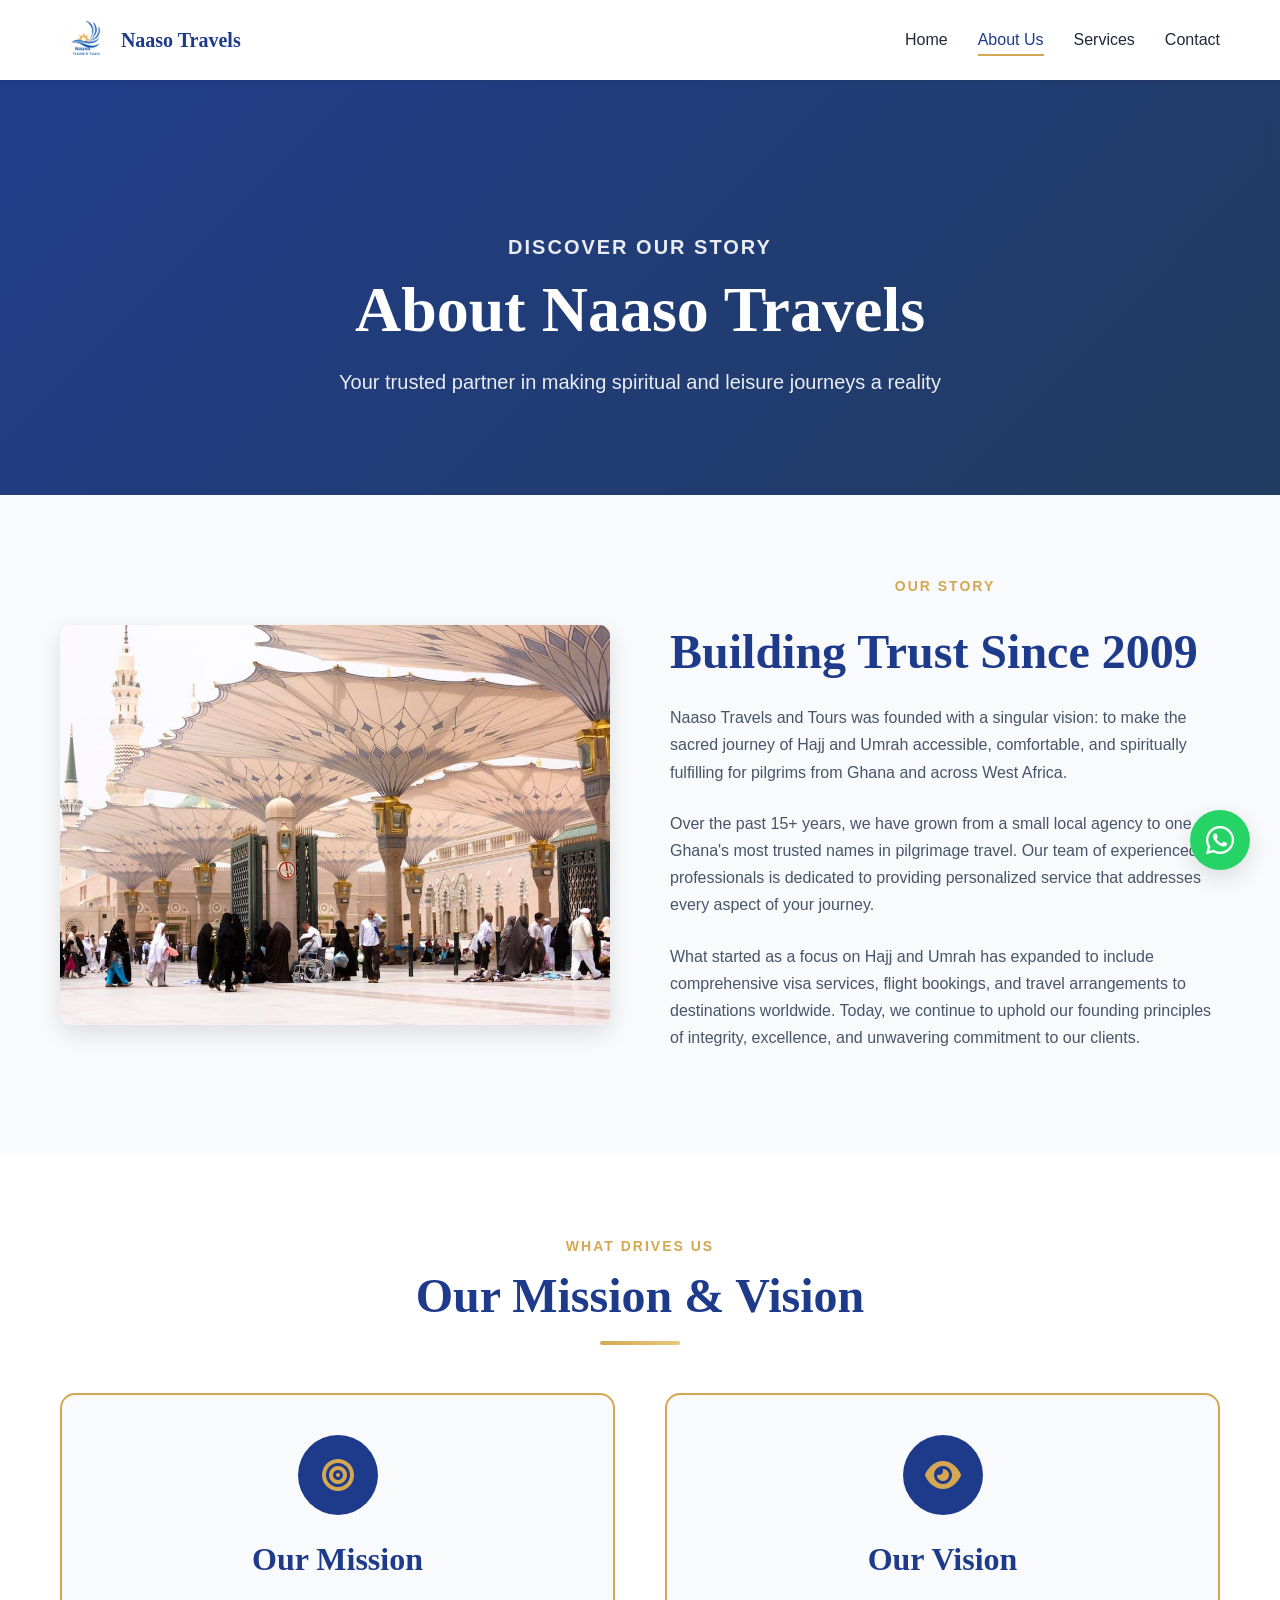
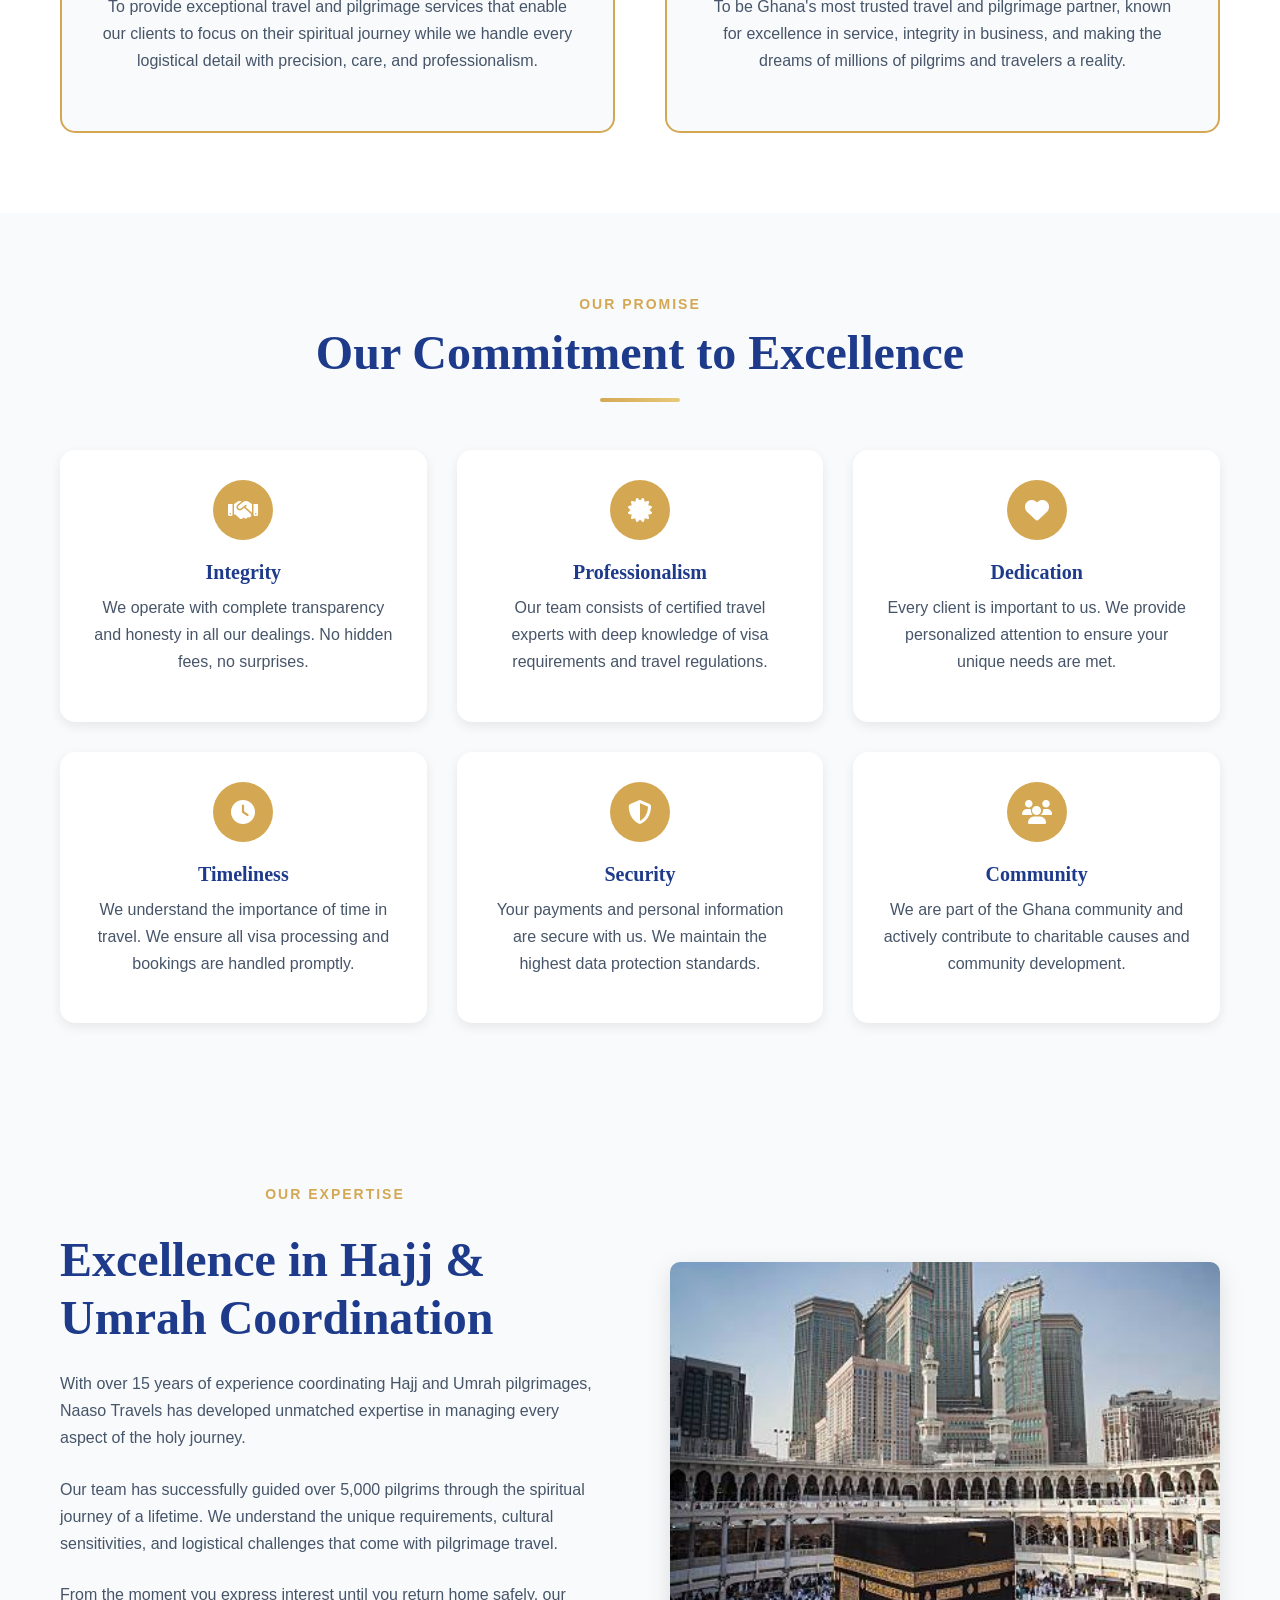
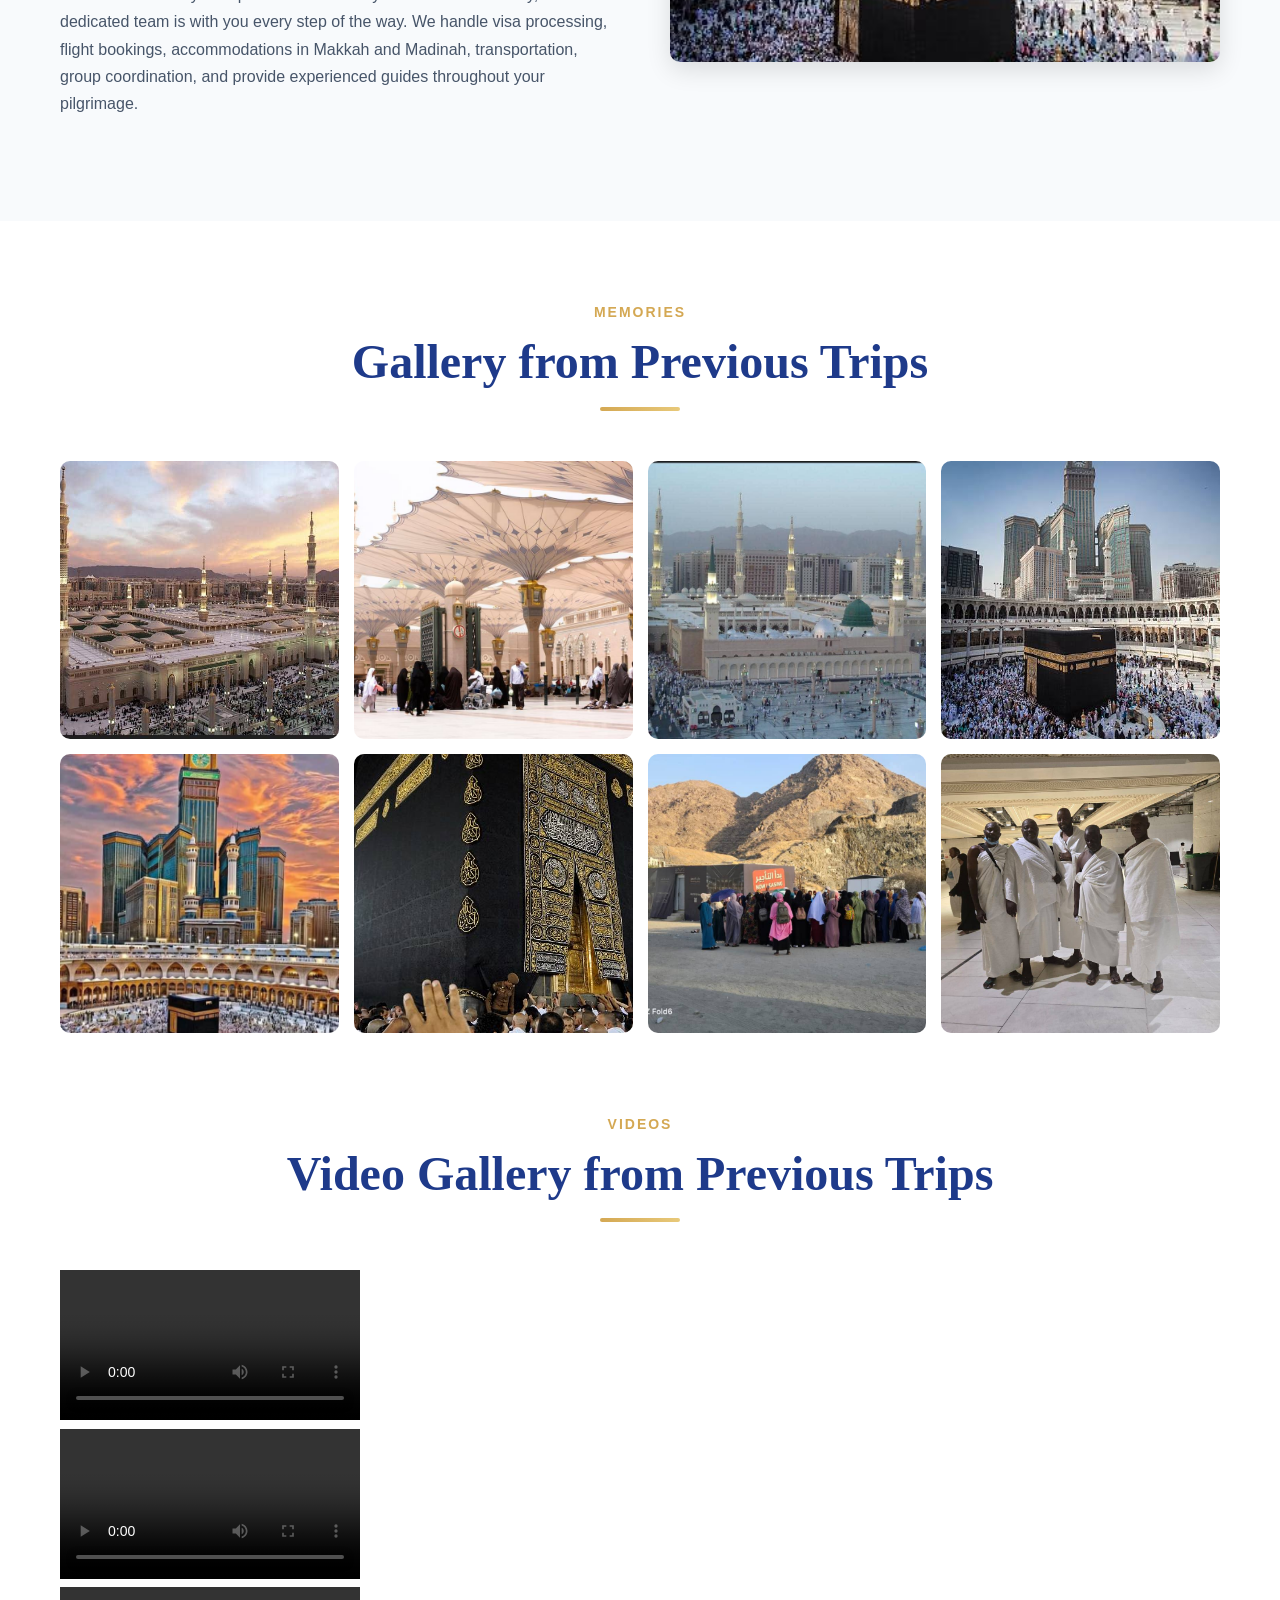
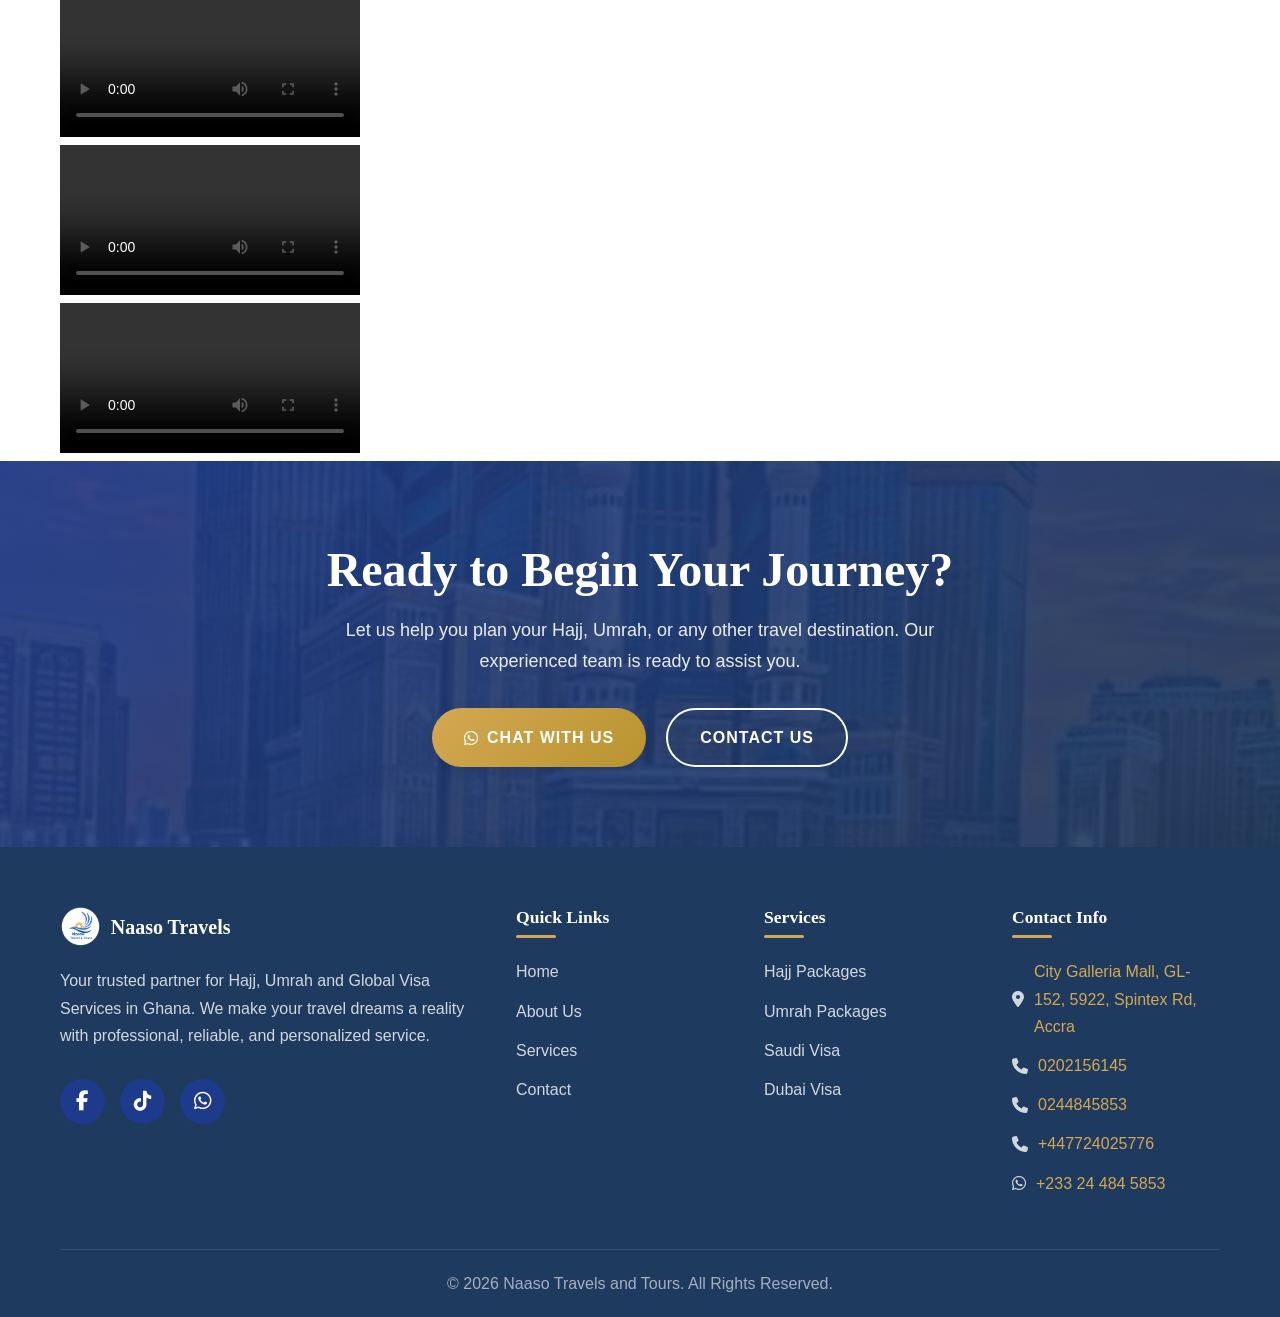
==== about.html @ a42f8f4e "Update about.html" ====
<!DOCTYPE html>
<html lang="en">
<head>
    <meta charset="UTF-8">
    <meta name="viewport" content="width=device-width, initial-scale=1.0">
    <meta name="description" content="Learn about Naaso Travels and Tours - Ghana's trusted travel agency for Hajj, Umrah and visa services. Our mission is to make pilgrimage journeys seamless.">
    <meta name="keywords" content="About Naaso Travels, Hajj Agency Ghana, Umrah Travel Ghana, Visa Services Accra">
    <meta name="author" content="Naaso Travels and Tours">
    <meta name="robots" content="index, follow">
    
    <meta property="og:title" content="About Naaso Travels and Tours - Your Trusted Travel Partner">
    <meta property="og:description" content="Learn about our 15+ years of experience in Hajj, Umrah and visa services in Ghana.">
    <meta property="og:type" content="website">
    
    <title>About Us | Naaso Travels and Tours</title>
    
    <!-- Favicon -->
    <link rel="icon" type="image/png" href="assets/images/naasotravellogo.PNG">
    
    <!-- Google Fonts -->
    <link rel="preconnect" href="https://fonts.googleapis.com">
    <link rel="preconnect" href="https://fonts.gstatic.com" crossorigin>
    <link href="https://fonts.googleapis.com/css2?family=Playfair+Display:wght@400;500;600;700&display=swap" rel="stylesheet">
    
    <!-- Stylesheet -->
    <link rel="stylesheet" href="css/style.css">
    
    <!-- Font Awesome -->
    <link rel="stylesheet" href="https://cdnjs.cloudflare.com/ajax/libs/font-awesome/6.4.0/css/all.min.css">
</head>
<body>
    
    <!-- Navigation -->
    <nav class="navbar">
        <div class="nav-container">
            <a href="index.html" class="nav-logo">
                <img src="assets/images/naasotravellogo.PNG" alt="Naaso Travels Logo">
                <span class="nav-logo-text">Naaso Travels</span>
            </a>
            
            <ul class="nav-menu">
                <li><a href="index.html" class="nav-link">Home</a></li>
                <li><a href="about.html" class="nav-link active">About Us</a></li>
                <li><a href="services.html" class="nav-link">Services</a></li>
                <li><a href="contact.html" class="nav-link">Contact</a></li>
                <li class="nav-cta">
                    <a href="https://wa.me/233244845853" class="btn btn-primary" target="_blank">
                        <i class="fab fa-whatsapp"></i> Chat Now
                    </a>
                </li>
            </ul>
            
            <div class="hamburger">
                <span></span>
                <span></span>
                <span></span>
            </div>
        </div>
    </nav>
    
    <!-- Page Header -->
    <section class="page-header">
        <div class="page-header-video">
            <video autoplay muted loop playsinline id="pageHeaderVideo">
                <source src="assets/naaso/meccavideo2.MP4" type="video/mp4">
            </video>
            <div class="page-header-overlay"></div>
        </div>
        <div class="container">
            <p class="section-subtitle">Discover Our Story</p>
            <h1>About Naaso Travels</h1>
            <p>Your trusted partner in making spiritual and leisure journeys a reality</p>
        </div>
    </section>
    
    <!-- Company Story Section -->
    <section class="about">
        <div class="container">
            <div class="about-grid">
                <div class="about-image fade-in">
                    <img src="assets/naaso/mecca2.jpg" alt="Pilgrims in Makkah" loading="lazy">
                </div>
                <div class="about-content slide-in-right">
                    <p class="section-subtitle">Our Story</p>
                    <h2>Building Trust Since 2009</h2>
                    <p>
                        Naaso Travels and Tours was founded with a singular vision: to make the sacred 
                        journey of Hajj and Umrah accessible, comfortable, and spiritually fulfilling 
                        for pilgrims from Ghana and across West Africa.
                    </p>
                    <p>
                        Over the past 15+ years, we have grown from a small local agency to one of Ghana's 
                        most trusted names in pilgrimage travel. Our team of experienced professionals 
                        is dedicated to providing personalized service that addresses every aspect of your journey.
                    </p>
                    <p>
                        What started as a focus on Hajj and Umrah has expanded to include comprehensive 
                        visa services, flight bookings, and travel arrangements to destinations worldwide. 
                        Today, we continue to uphold our founding principles of integrity, excellence, 
                        and unwavering commitment to our clients.
                    </p>
                </div>
            </div>
        </div>
    </section>
    
    <!-- Mission & Vision Section -->
    <section class="mission-vision">
        <div class="container">
            <p class="section-subtitle">What Drives Us</p>
            <h2 class="section-title">Our Mission & Vision</h2>
            <div class="divider"></div>
            
            <div class="mv-grid">
                <div class="mv-card fade-in">
                    <div class="mv-icon">
                        <i class="fas fa-bullseye"></i>
                    </div>
                    <h3>Our Mission</h3>
                    <p>
                        To provide exceptional travel and pilgrimage services that enable our clients to 
                        focus on their spiritual journey while we handle every logistical detail with 
                        precision, care, and professionalism.
                    </p>
                </div>
                
                <div class="mv-card fade-in">
                    <div class="mv-icon">
                        <i class="fas fa-eye"></i>
                    </div>
                    <h3>Our Vision</h3>
                    <p>
                        To be Ghana's most trusted travel and pilgrimage partner, known for excellence 
                        in service, integrity in business, and making the dreams of millions of pilgrims 
                        and travelers a reality.
                    </p>
                </div>
            </div>
        </div>
    </section>
    
    <!-- Commitment Section -->
    <section class="commitment-section">
        <div class="container">
            <p class="section-subtitle">Our Promise</p>
            <h2 class="section-title">Our Commitment to Excellence</h2>
            <div class="divider"></div>
            
            <div class="commitment-grid">
                <div class="commitment-item fade-in">
                    <div class="commitment-icon">
                        <i class="fas fa-handshake"></i>
                    </div>
                    <h4>Integrity</h4>
                    <p>We operate with complete transparency and honesty in all our dealings. No hidden fees, no surprises.</p>
                </div>
                
                <div class="commitment-item fade-in">
                    <div class="commitment-icon">
                        <i class="fas fa-certificate"></i>
                    </div>
                    <h4>Professionalism</h4>
                    <p>Our team consists of certified travel experts with deep knowledge of visa requirements and travel regulations.</p>
                </div>
                
                <div class="commitment-item fade-in">
                    <div class="commitment-icon">
                        <i class="fas fa-heart"></i>
                    </div>
                    <h4>Dedication</h4>
                    <p>Every client is important to us. We provide personalized attention to ensure your unique needs are met.</p>
                </div>
                
                <div class="commitment-item fade-in">
                    <div class="commitment-icon">
                        <i class="fas fa-clock"></i>
                    </div>
                    <h4>Timeliness</h4>
                    <p>We understand the importance of time in travel. We ensure all visa processing and bookings are handled promptly.</p>
                </div>
                
                <div class="commitment-item fade-in">
                    <div class="commitment-icon">
                        <i class="fas fa-shield-alt"></i>
                    </div>
                    <h4>Security</h4>
                    <p>Your payments and personal information are secure with us. We maintain the highest data protection standards.</p>
                </div>
                
                <div class="commitment-item fade-in">
                    <div class="commitment-icon">
                        <i class="fas fa-users"></i>
                    </div>
                    <h4>Community</h4>
                    <p>We are part of the Ghana community and actively contribute to charitable causes and community development.</p>
                </div>
            </div>
        </div>
    </section>
    
    <!-- Experience Section -->
    <section class="about" style="background: var(--off-white);">
        <div class="container">
            <div class="about-grid" style="direction: rtl;">
                <div class="about-image fade-in" style="direction: ltr;">
                    <img src="assets/naaso/kaaba1.jpg" alt="Madinah Holy City" loading="lazy">
                </div>
                <div class="about-content slide-in-left" style="direction: ltr;">
                    <p class="section-subtitle">Our Expertise</p>
                    <h2>Excellence in Hajj & Umrah Coordination</h2>
                    <p>
                        With over 15 years of experience coordinating Hajj and Umrah pilgrimages, Naaso 
                        Travels has developed unmatched expertise in managing every aspect of the holy journey.
                    </p>
                    <p>
                        Our team has successfully guided over 5,000 pilgrims through the spiritual journey 
                        of a lifetime. We understand the unique requirements, cultural sensitivities, and 
                        logistical challenges that come with pilgrimage travel.
                    </p>
                    <p>
                        From the moment you express interest until you return home safely, our dedicated 
                        team is with you every step of the way. We handle visa processing, flight bookings, 
                        accommodations in Makkah and Madinah, transportation, group coordination, and 
                        provide experienced guides throughout your pilgrimage.
                    </p>
                </div>
            </div>
        </div>
    </section>
    
    <!-- Gallery Section -->
    <section class="gallery">
        <div class="container">
            <p class="section-subtitle">Memories</p>
            <h2 class="section-title">Gallery from Previous Trips</h2>
            <div class="divider"></div>
            
            <div class="gallery-grid">
                <div class="gallery-item fade-in">
                    <img src="assets/naaso/mecca.jpg" alt="Pilgrims in Makkah" loading="lazy">
                    <div class="gallery-overlay">
                        <span><i class="fas fa-camera"></i></span>
                    </div>
                </div>
                
                <div class="gallery-item fade-in">
                    <img src="assets/naaso/mecca2.jpg" alt="Kaaba at night" loading="lazy">
                    <div class="gallery-overlay">
                        <span><i class="fas fa-camera"></i></span>
                    </div>
                </div>
                
                <div class="gallery-item fade-in">
                    <img src="assets/naaso/mecca3.jpg" alt="Masjid an-Nabawi" loading="lazy">
                    <div class="gallery-overlay">
                        <span><i class="fas fa-camera"></i></span>
                    </div>
                </div>
                
                <div class="gallery-item fade-in">
                    <img src="assets/naaso/kaaba1.jpg" alt="Pilgrims praying" loading="lazy">
                    <div class="gallery-overlay">
                        <span><i class="fas fa-camera"></i></span>
                    </div>
                </div>
                
                <div class="gallery-item fade-in">
                    <img src="assets/naaso/kaaba2.jpg" alt="Group at airport" loading="lazy">
                    <div class="gallery-overlay">
                        <span><i class="fas fa-camera"></i></span>
                    </div>
                </div>
                
                <div class="gallery-item fade-in">
                    <img src="assets/naaso/kaaba3.jpg" alt="Travel preparation" loading="lazy">
                    <div class="gallery-overlay">
                        <span><i class="fas fa-camera"></i></span>
                    </div>
                </div>
                
                <div class="gallery-item fade-in">
                    <img src="assets/naaso/img1.jpg" alt="Trip memory" loading="lazy">
                    <div class="gallery-overlay">
                        <span><i class="fas fa-camera"></i></span>
                    </div>
                </div>
                
                <div class="gallery-item fade-in">
                    <img src="assets/naaso/img2.jpg" alt="Dubai skyline" loading="lazy">
                    <div class="gallery-overlay">
                        <span><i class="fas fa-camera"></i></span>
                    </div>
                </div>
            </div>
        </div>
    </section>
    
    <!-- Video Gallery Section -->
    <section class="video-gallery">
        <div class="container">
            <p class="section-subtitle">Videos</p>
            <h2 class="section-title">Video Gallery from Previous Trips</h2>
            <div class="divider"></div>
            
            <div class="video-grid">
                <div class="video-item fade-in">
                    <video controls>
                        <source src="assets/naaso/meccavideo1.MP4" type="video/mp4">
                    </video>
                </div>
                
                <div class="video-item fade-in">
                    <video controls>
                        <source src="assets/naaso/meccavideo2.MP4" type="video/mp4">
                    </video>
                </div>
                
                <div class="video-item fade-in">
                    <video controls>
                        <source src="assets/naaso/meccavideo3.MP4" type="video/mp4">
                    </video>
                </div>
                
                <div class="video-item fade-in">
                    <video controls>
                        <source src="assets/naaso/busvideo.MP4" type="video/mp4">
                    </video>
                </div>
                
                <div class="video-item fade-in">
                    <video controls>
                        <source src="assets/naaso/womeninwhitevideo.MP4" type="video/mp4">
                    </video>
                </div>
            </div>
        </div>
    </section>
    
    <!-- CTA Section -->
    <section class="cta-section" style="background: linear-gradient(135deg, rgba(30, 58, 138, 0.9), rgba(30, 58, 95, 0.9)), url('assets/naaso/kaaba2.jpg') center/cover no-repeat;">
        <div class="container">
            <div class="cta-content">
                <h2>Ready to Begin Your Journey?</h2>
                <p>
                    Let us help you plan your Hajj, Umrah, or any other travel destination. 
                    Our experienced team is ready to assist you.
                </p>
                <div class="cta-buttons">
                    <a href="https://wa.me/233244845853?text=Hello%20Naaso%20Travels,%20I%20am%20interested%20in%20learning%20more%20about%20your%20services" class="btn btn-primary" target="_blank">
                        <i class="fab fa-whatsapp"></i> Chat With Us
                    </a>
                    <a href="contact.html" class="btn btn-secondary">
                        Contact Us
                    </a>
                </div>
            </div>
        </div>
    </section>
    
    <!-- Footer -->
    <footer class="footer">
        <div class="container">
            <div class="footer-grid">
                <div class="footer-about">
                    <div class="footer-logo">
                        <img src="assets/images/naasotravellogo.PNG" alt="Naaso Travels Logo">
                        <span>Naaso Travels</span>
                    </div>
                    <p>
                        Your trusted partner for Hajj, Umrah and Global Visa Services in Ghana. 
                        We make your travel dreams a reality with professional, reliable, and 
                        personalized service.
                    </p>
                    <div class="contact-social">
                        <a href="https://www.facebook.com/share/1GHa5ku6zf/?mibextid=wwXIfr" class="social-link" target="_blank" aria-label="Facebook">
                            <i class="fab fa-facebook-f"></i>
                        </a>
                        <a href="https://www.tiktok.com/@naaso.travels" class="social-link" target="_blank" aria-label="TikTok">
                            <i class="fab fa-tiktok"></i>
                        </a>
                        <a href="https://wa.me/233244845853" class="social-link" target="_blank" aria-label="WhatsApp">
                            <i class="fab fa-whatsapp"></i>
                        </a>
                    </div>
                </div>
                
                <div class="footer-column">
                    <h4>Quick Links</h4>
                    <ul class="footer-links">
                        <li><a href="index.html">Home</a></li>
                        <li><a href="about.html">About Us</a></li>
                        <li><a href="services.html">Services</a></li>
                        <li><a href="contact.html">Contact</a></li>
                    </ul>
                </div>
                
                <div class="footer-column">
                    <h4>Services</h4>
                    <ul class="footer-links">
                        <li><a href="services.html#hajj">Hajj Packages</a></li>
                        <li><a href="services.html#umrah">Umrah Packages</a></li>
                        <li><a href="services.html#saudi-visa">Saudi Visa</a></li>
                        <li><a href="services.html#dubai-visa">Dubai Visa</a></li>
                    </ul>
                </div>
                
                <div class="footer-column">
                    <h4>Contact Info</h4>
                    <ul class="footer-contact">
                        <li>
                            <i class="fas fa-map-marker-alt"></i>
                            <span>City Galleria Mall, GL-152, 5922, Spintex Rd, Accra</span>
                        </li>
                        <li>
                            <i class="fas fa-phone"></i>
                            <span><a href="tel:0202156145">0202156145</a></span>
                        </li>
                        <li>
                            <i class="fas fa-phone"></i>
                            <span><a href="tel:0244845853">0244845853</a></span>
                        </li>
                        <li>
                            <i class="fas fa-phone"></i>
                            <span><a href="tel:+447724025776">+447724025776</a></span>
                        </li>
                        <li>
                            <i class="fab fa-whatsapp"></i>
                            <span><a href="https://wa.me/233244845853">+233 24 484 5853</a></span>
                        </li>
                    </ul>
                </div>
            </div>
            
            <div class="footer-bottom">
                <p>&copy; 2026 Naaso Travels and Tours. All Rights Reserved.</p>
            </div>
        </div>
    </footer>
    
    <!-- Floating WhatsApp Button -->
    <div class="floating-whatsapp">
        <a href="https://wa.me/233244845853" target="_blank" aria-label="Chat on WhatsApp">
            <i class="fab fa-whatsapp"></i>
        </a>
    </div>
    
    <!-- Scroll to Top Button -->
    <div class="scroll-top">
        <span><i class="fas fa-arrow-up"></i></span>
    </div>
    
    <!-- JavaScript -->
    <script src="js/script.js"></script>
</body>
</html>
---- css/style.css ----
/* =============================================
   NAASO TRAVELS AND TOURS - OFFICIAL WEBSITE
   Premium Corporate Travel & Tour Brand
   ============================================= */

/* -------------------- CSS VARIABLES -------------------- */
:root {
    /* Brand Colors */
    --primary-blue: #1e3a8a;
    --primary-blue-dark: #1e3a5f;
    --primary-blue-light: #2563eb;
    --gold-accent: #d4a853;
    --gold-accent-dark: #b8942f;
    --gold-accent-light: #e8c97a;
    --white: #ffffff;
    --off-white: #f8fafc;
    --light-gray: #f1f5f9;
    --gray-text: #475569;
    --dark-text: #1e293b;
    
    /* Spacing */
    --section-padding: 80px 0;
    --container-padding: 0 20px;
    
    /* Transitions */
    --transition-fast: 0.3s ease;
    --transition-medium: 0.5s ease;
    --transition-slow: 0.8s ease;
    
    /* Shadows */
    --shadow-sm: 0 2px 4px rgba(0, 0, 0, 0.05);
    --shadow-md: 0 4px 12px rgba(0, 0, 0, 0.08);
    --shadow-lg: 0 8px 24px rgba(0, 0, 0, 0.12);
    --shadow-xl: 0 12px 40px rgba(0, 0, 0, 0.15);
}

/* -------------------- RESET & BASE -------------------- */
*, *::before, *::after {
    margin: 0;
    padding: 0;
    box-sizing: border-box;
}

html {
    scroll-behavior: smooth;
    scroll-padding-top: 80px;
}

body {
    font-family: 'Segoe UI', Tahoma, Geneva, Verdana, sans-serif;
    line-height: 1.7;
    color: var(--dark-text);
    background-color: var(--white);
    overflow-x: hidden;
}

img {
    max-width: 100%;
    height: auto;
    display: block;
}

a {
    text-decoration: none;
    color: inherit;
    transition: var(--transition-fast);
}

ul {
    list-style: none;
}

button, input, textarea {
    font-family: inherit;
    border: none;
    outline: none;
}

.container {
    max-width: 1200px;
    margin: 0 auto;
    padding: var(--container-padding);
}

/* -------------------- TYPOGRAPHY -------------------- */
h1, h2, h3, h4, h5, h6 {
    font-family: 'Georgia', 'Times New Roman', serif;
    font-weight: 700;
    line-height: 1.2;
    color: var(--primary-blue);
}

h1 { font-size: clamp(2.5rem, 5vw, 4rem); }
h2 { font-size: clamp(2rem, 4vw, 3rem); }
h3 { font-size: clamp(1.5rem, 3vw, 2rem); }
h4 { font-size: 1.25rem; }

p {
    color: var(--gray-text);
    margin-bottom: 1rem;
}

.section-title {
    text-align: center;
    margin-bottom: 1rem;
}

.section-subtitle {
    text-align: center;
    color: var(--gold-accent);
    font-weight: 600;
    text-transform: uppercase;
    letter-spacing: 2px;
    font-size: 0.875rem;
    margin-bottom: 0.5rem;
}

.divider {
    width: 80px;
    height: 4px;
    background: linear-gradient(90deg, var(--gold-accent), var(--gold-accent-light));
    margin: 1rem auto 3rem;
    border-radius: 2px;
}

/* -------------------- BUTTONS -------------------- */
.btn {
    display: inline-flex;
    align-items: center;
    justify-content: center;
    gap: 8px;
    padding: 14px 32px;
    font-size: 1rem;
    font-weight: 600;
    border-radius: 50px;
    cursor: pointer;
    transition: var(--transition-fast);
    text-transform: uppercase;
    letter-spacing: 1px;
}

.btn-primary {
    background: linear-gradient(135deg, var(--gold-accent), var(--gold-accent-dark));
    color: var(--white);
    box-shadow: var(--shadow-md);
}

.btn-primary:hover {
    background: linear-gradient(135deg, var(--gold-accent-light), var(--gold-accent));
    transform: translateY(-3px);
    box-shadow: var(--shadow-lg);
}

.btn-secondary {
    background: transparent;
    color: var(--white);
    border: 2px solid var(--white);
}

.btn-secondary:hover {
    background: var(--white);
    color: var(--primary-blue);
    transform: translateY(-3px);
}

.btn-outline {
    background: transparent;
    color: var(--primary-blue);
    border: 2px solid var(--primary-blue);
}

.btn-outline:hover {
    background: var(--primary-blue);
    color: var(--white);
    transform: translateY(-3px);
}

/* -------------------- NAVIGATION -------------------- */
.navbar {
    position: fixed;
    top: 0;
    left: 0;
    right: 0;
    z-index: 1000;
    background: var(--white);
    box-shadow: var(--shadow-sm);
    transition: var(--transition-fast);
}

.navbar.scrolled {
    box-shadow: var(--shadow-md);
}

.nav-container {
    max-width: 1200px;
    margin: 0 auto;
    padding: 0 20px;
    display: flex;
    align-items: center;
    justify-content: space-between;
    height: 80px;
}

.nav-logo {
    display: flex;
    align-items: center;
    gap: 10px;
}

.nav-logo img {
    height: 50px;
    width: auto;
}

.nav-logo-text {
    font-family: 'Georgia', serif;
    font-size: 1.25rem;
    font-weight: 700;
    color: var(--primary-blue);
}

.nav-menu {
    display: flex;
    align-items: center;
    gap: 30px;
}

.nav-link {
    font-weight: 500;
    color: var(--dark-text);
    position: relative;
    padding: 8px 0;
}

.nav-link::after {
    content: '';
    position: absolute;
    bottom: 0;
    left: 0;
    width: 0;
    height: 2px;
    background: var(--gold-accent);
    transition: var(--transition-fast);
}

.nav-link:hover::after,
.nav-link.active::after {
    width: 100%;
}

.nav-link:hover,
.nav-link.active {
    color: var(--primary-blue);
}

.nav-cta {
    display: none;
}

.hamburger {
    display: none;
    flex-direction: column;
    gap: 5px;
    cursor: pointer;
    padding: 10px;
}

.hamburger span {
    width: 25px;
    height: 3px;
    background: var(--primary-blue);
    border-radius: 3px;
    transition: var(--transition-fast);
}

/* -------------------- HERO SECTION -------------------- */
.hero {
    position: relative;
    min-height: 100vh;
    display: flex;
    align-items: center;
    justify-content: center;
    background: var(--primary-blue);
    padding-top: 80px;
    overflow: hidden;
}

.hero-video {
    position: absolute;
    top: 0;
    left: 0;
    width: 100%;
    height: 100%;
    z-index: 0;
}

.hero-video video {
    width: 100%;
    height: 100%;
    object-fit: cover;
}

.hero-overlay {
    position: absolute;
    top: 0;
    left: 0;
    width: 100%;
    height: 100%;
    background: linear-gradient(135deg, rgba(30, 58, 138, 0.85), rgba(30, 58, 95, 0.9));
    z-index: 1;
}

.hero-content {
    position: relative;
    z-index: 2;
    text-align: center;
    color: var(--white);
    max-width: 900px;
    padding: 0 20px;
}

.hero-title {
    color: var(--white);
    margin-bottom: 1.5rem;
    text-shadow: 2px 2px 4px rgba(0, 0, 0, 0.3);
    font-size: clamp(2rem, 4vw, 3.5rem);
    line-height: 1.2;
}

.hero-subtitle {
    font-size: 1.5rem;
    color: var(--gold-accent);
    margin-bottom: 1rem;
    font-weight: 600;
    text-transform: uppercase;
    letter-spacing: 3px;
    text-shadow: 1px 1px 2px rgba(0, 0, 0, 0.3);
}

.hero-description {
    font-size: 1.25rem;
    color: rgba(255, 255, 255, 0.95);
    margin-bottom: 2.5rem;
    line-height: 1.8;
    max-width: 700px;
    margin-left: auto;
    margin-right: auto;
}

.hero-buttons {
    display: flex;
    gap: 20px;
    justify-content: center;
    flex-wrap: wrap;
}

.hero-stats {
    display: flex;
    justify-content: center;
    gap: 50px;
    margin-top: 60px;
    padding-top: 40px;
    border-top: 1px solid rgba(255, 255, 255, 0.3);
}

.hero-stat {
    text-align: center;
}

.hero-stat-number {
    font-size: 3rem;
    font-weight: 700;
    color: var(--gold-accent);
    font-family: 'Georgia', serif;
    text-shadow: 1px 1px 2px rgba(0, 0, 0, 0.3);
}

.hero-stat-label {
    font-size: 0.875rem;
    color: rgba(255, 255, 255, 0.8);
    text-transform: uppercase;
    letter-spacing: 1px;
}

/* -------------------- ABOUT SECTION -------------------- */
.about {
    padding: var(--section-padding);
    background: var(--off-white);
}

.about-grid {
    display: grid;
    grid-template-columns: 1fr 1fr;
    gap: 60px;
    align-items: center;
}

.about-image {
    position: relative;
    border-radius: 10px;
    overflow: hidden;
    box-shadow: var(--shadow-lg);
}

.about-image img {
    width: 100%;
    height: 400px;
    object-fit: cover;
}

.about-image::before {
    content: '';
    position: absolute;
    top: -20px;
    left: -20px;
    width: 100px;
    height: 100px;
    border: 3px solid var(--gold-accent);
    z-index: -1;
}

.about-image::after {
    content: '';
    position: absolute;
    bottom: -20px;
    right: -20px;
    width: 100px;
    height: 100px;
    border: 3px solid var(--gold-accent);
    z-index: -1;
}

.about-content h2 {
    margin-bottom: 1.5rem;
}

.about-content p {
    margin-bottom: 1.5rem;
}

.about-features {
    display: grid;
    grid-template-columns: 1fr 1fr;
    gap: 20px;
    margin-top: 30px;
}

.about-feature {
    display: flex;
    align-items: center;
    gap: 12px;
}

.about-feature-icon {
    width: 40px;
    height: 40px;
    background: var(--primary-blue);
    border-radius: 50%;
    display: flex;
    align-items: center;
    justify-content: center;
    color: var(--gold-accent);
    font-size: 1.25rem;
    flex-shrink: 0;
}

.about-feature span {
    font-weight: 500;
    color: var(--dark-text);
}

/* -------------------- SERVICES SECTION -------------------- */
.services {
    padding: var(--section-padding);
    background: var(--white);
}

.services-grid {
    display: grid;
    grid-template-columns: repeat(auto-fit, minmax(300px, 1fr));
    gap: 30px;
    margin-top: 50px;
}

.service-card {
    background: var(--white);
    border-radius: 15px;
    padding: 40px 30px;
    text-align: center;
    box-shadow: var(--shadow-md);
    border: 1px solid var(--light-gray);
    transition: var(--transition-medium);
    position: relative;
    overflow: hidden;
}

.service-card::before {
    content: '';
    position: absolute;
    top: 0;
    left: 0;
    right: 0;
    height: 4px;
    background: linear-gradient(90deg, var(--primary-blue), var(--primary-blue-light));
    transform: scaleX(0);
    transition: var(--transition-fast);
}

.service-card:hover {
    transform: translateY(-10px);
    box-shadow: var(--shadow-xl);
}

.service-card:hover::before {
    transform: scaleX(1);
}

.service-icon {
    width: 80px;
    height: 80px;
    background: linear-gradient(135deg, var(--primary-blue), var(--primary-blue-light));
    border-radius: 50%;
    display: flex;
    align-items: center;
    justify-content: center;
    margin: 0 auto 25px;
    color: var(--white);
    font-size: 2rem;
}

.service-card h3 {
    margin-bottom: 15px;
    color: var(--primary-blue);
}

.service-card p {
    font-size: 0.95rem;
    margin-bottom: 20px;
}

.service-link {
    color: var(--gold-accent);
    font-weight: 600;
    display: inline-flex;
    align-items: center;
    gap: 5px;
}

.service-link:hover {
    gap: 10px;
}

/* -------------------- WHY CHOOSE US SECTION -------------------- */
.why-choose-us {
    padding: var(--section-padding);
    background: var(--primary-blue);
    position: relative;
    overflow: hidden;
}

.why-choose-us::before {
    content: '';
    position: absolute;
    top: -50%;
    right: -20%;
    width: 600px;
    height: 600px;
    background: rgba(212, 168, 83, 0.1);
    border-radius: 50%;
}

.why-choose-us .section-title,
.why-choose-us .section-subtitle,
.why-choose-us p {
    color: var(--white);
}

.why-choose-us .divider {
    background: linear-gradient(90deg, var(--gold-accent), var(--gold-accent-light));
}

.why-choose-us p {
    color: rgba(255, 255, 255, 0.85);
}

.why-grid {
    display: grid;
    grid-template-columns: repeat(auto-fit, minmax(250px, 1fr));
    gap: 40px;
    margin-top: 50px;
}

.why-card {
    text-align: center;
    padding: 30px;
    background: rgba(255, 255, 255, 0.05);
    border-radius: 15px;
    border: 1px solid rgba(255, 255, 255, 0.1);
    transition: var(--transition-medium);
}

.why-card:hover {
    background: rgba(255, 255, 255, 0.1);
    transform: translateY(-5px);
}

.why-icon {
    width: 70px;
    height: 70px;
    background: var(--gold-accent);
    border-radius: 50%;
    display: flex;
    align-items: center;
    justify-content: center;
    margin: 0 auto 20px;
    font-size: 1.75rem;
    color: var(--white);
}

.why-card h3 {
    color: var(--white);
    margin-bottom: 15px;
    font-size: 1.25rem;
}

.why-card p {
    color: rgba(255, 255, 255, 0.8);
    font-size: 0.95rem;
    margin-bottom: 0;
}

/* -------------------- COUNTERS SECTION -------------------- */
.counters {
    padding: var(--section-padding);
    background: linear-gradient(135deg, var(--gold-accent), var(--gold-accent-dark));
}

.counters-grid {
    display: grid;
    grid-template-columns: repeat(4, 1fr);
    gap: 30px;
    text-align: center;
}

.counter-item {
    padding: 20px;
}

.counter-number {
    font-size: 3.5rem;
    font-weight: 700;
    color: var(--white);
    font-family: 'Georgia', serif;
    line-height: 1;
    margin-bottom: 10px;
    text-shadow: 2px 2px 4px rgba(0, 0, 0, 0.2);
}

.counter-label {
    color: rgba(255, 255, 255, 0.95);
    font-size: 1rem;
    text-transform: uppercase;
    letter-spacing: 2px;
    font-weight: 500;
}

/* -------------------- TESTIMONIALS SECTION -------------------- */
.testimonials {
    padding: var(--section-padding);
    background: var(--off-white);
}

.testimonials-grid {
    display: grid;
    grid-template-columns: repeat(auto-fit, minmax(320px, 1fr));
    gap: 30px;
    margin-top: 50px;
}

.testimonial-card {
    background: var(--white);
    border-radius: 15px;
    padding: 35px;
    box-shadow: var(--shadow-md);
    position: relative;
}

.testimonial-card::before {
    content: '"';
    position: absolute;
    top: 20px;
    left: 25px;
    font-size: 5rem;
    color: var(--gold-accent);
    opacity: 0.2;
    font-family: Georgia, serif;
    line-height: 1;
}

.testimonial-text {
    font-style: italic;
    margin-bottom: 25px;
    position: relative;
    z-index: 1;
}

.testimonial-author {
    display: flex;
    align-items: center;
    gap: 15px;
}

.testimonial-avatar {
    width: 50px;
    height: 50px;
    background: var(--primary-blue);
    border-radius: 50%;
    display: flex;
    align-items: center;
    justify-content: center;
    color: var(--white);
    font-weight: 700;
    font-size: 1.25rem;
}

.testimonial-info h4 {
    color: var(--primary-blue);
    font-size: 1rem;
    margin-bottom: 3px;
}

.testimonial-info span {
    color: var(--gold-accent);
    font-size: 0.875rem;
}

/* -------------------- CTA SECTION -------------------- */
.cta-section {
    padding: 80px 0;
    background: linear-gradient(135deg, var(--primary-blue), var(--primary-blue-dark));
    position: relative;
    overflow: hidden;
}

.cta-section::before {
    content: '';
    position: absolute;
    top: 0;
    right: 0;
    width: 50%;
    height: 100%;
    background: url('https://images.unsplash.com/photo-1564769662533-4f00a87b4056?w=800&q=80') center/cover no-repeat;
    opacity: 0.15;
}

.cta-content {
    text-align: center;
    color: var(--white);
    position: relative;
    z-index: 1;
}

.cta-content h2 {
    color: var(--white);
    margin-bottom: 1rem;
}

.cta-content p {
    color: rgba(255, 255, 255, 0.9);
    max-width: 600px;
    margin: 0 auto 2rem;
    font-size: 1.125rem;
}

.cta-buttons {
    display: flex;
    gap: 20px;
    justify-content: center;
    flex-wrap: wrap;
}

/* -------------------- GALLERY SECTION -------------------- */
.gallery {
    padding: var(--section-padding);
    background: var(--white);
}

.gallery-grid {
    display: grid;
    grid-template-columns: repeat(4, 1fr);
    gap: 15px;
    margin-top: 50px;
}

.gallery-item {
    position: relative;
    overflow: hidden;
    border-radius: 10px;
    aspect-ratio: 1;
}

.gallery-item img {
    width: 100%;
    height: 100%;
    object-fit: cover;
    transition: var(--transition-medium);
}

.gallery-item:hover img {
    transform: scale(1.1);
}

.gallery-overlay {
    position: absolute;
    inset: 0;
    background: linear-gradient(135deg, rgba(30, 58, 138, 0.8), rgba(212, 168, 83, 0.8));
    display: flex;
    align-items: center;
    justify-content: center;
    opacity: 0;
    transition: var(--transition-fast);
}

.gallery-item:hover .gallery-overlay {
    opacity: 1;
}

.gallery-overlay span {
    color: var(--white);
    font-size: 2rem;
}

/* -------------------- FAQ SECTION -------------------- */
.faq {
    padding: var(--section-padding);
    background: var(--off-white);
}

.faq-container {
    max-width: 800px;
    margin: 50px auto 0;
}

.faq-item {
    background: var(--white);
    border-radius: 10px;
    margin-bottom: 15px;
    box-shadow: var(--shadow-sm);
    overflow: hidden;
}

.faq-question {
    width: 100%;
    padding: 20px 25px;
    display: flex;
    align-items: center;
    justify-content: space-between;
    cursor: pointer;
    font-weight: 600;
    color: var(--primary-blue);
    font-size: 1.1rem;
    background: transparent;
    text-align: left;
}

.faq-question span {
    font-size: 1.5rem;
    color: var(--gold-accent);
    transition: var(--transition-fast);
}

.faq-item.active .faq-question span {
    transform: rotate(45deg);
}

.faq-answer {
    max-height: 0;
    overflow: hidden;
    transition: max-height var(--transition-medium);
}

.faq-answer-content {
    padding: 0 25px 20px;
    color: var(--gray-text);
    line-height: 1.8;
}

.faq-item.active .faq-answer {
    max-height: 300px;
}

/* -------------------- CONTACT SECTION -------------------- */
.contact {
    padding: var(--section-padding);
    background: var(--white);
}

.contact-grid {
    display: grid;
    grid-template-columns: 1fr 1fr;
    gap: 60px;
    margin-top: 50px;
}

.contact-info h3 {
    margin-bottom: 30px;
}

.contact-item {
    display: flex;
    align-items: flex-start;
    gap: 20px;
    margin-bottom: 25px;
}

.contact-icon {
    width: 50px;
    height: 50px;
    background: var(--primary-blue);
    border-radius: 10px;
    display: flex;
    align-items: center;
    justify-content: center;
    color: var(--white);
    font-size: 1.25rem;
    flex-shrink: 0;
}

.contact-details h4 {
    color: var(--primary-blue);
    margin-bottom: 5px;
    font-size: 1rem;
}

.contact-details p {
    margin-bottom: 0;
    color: var(--gray-text);
}

.contact-details a {
    color: var(--gray-text);
}

.contact-details a:hover {
    color: var(--gold-accent);
}

.contact-social {
    display: flex;
    gap: 15px;
    margin-top: 30px;
}

.social-link {
    width: 45px;
    height: 45px;
    background: var(--primary-blue);
    border-radius: 50%;
    display: flex;
    align-items: center;
    justify-content: center;
    color: var(--white);
    font-size: 1.25rem;
    transition: var(--transition-fast);
}

.social-link:hover {
    background: var(--gold-accent);
    transform: translateY(-3px);
}

.contact-form {
    background: var(--off-white);
    padding: 40px;
    border-radius: 15px;
}

.form-group {
    margin-bottom: 20px;
}

.form-group label {
    display: block;
    margin-bottom: 8px;
    font-weight: 500;
    color: var(--dark-text);
}

.form-group input,
.form-group textarea,
.form-group select {
    width: 100%;
    padding: 14px 18px;
    border: 2px solid var(--light-gray);
    border-radius: 8px;
    font-size: 1rem;
    background: var(--white);
    transition: var(--transition-fast);
}

.form-group input:focus,
.form-group textarea:focus,
.form-group select:focus {
    border-color: var(--primary-blue);
    box-shadow: 0 0 0 3px rgba(30, 58, 138, 0.1);
}

.form-group textarea {
    min-height: 150px;
    resize: vertical;
}

.form-submit {
    width: 100%;
}

.form-message {
    padding: 15px;
    border-radius: 8px;
    margin-bottom: 20px;
    display: none;
}

.form-message.success {
    background: #d1fae5;
    color: #065f46;
    display: block;
}

.form-message.error {
    background: #fee2e2;
    color: #991b1b;
    display: block;
}

/* -------------------- MAP SECTION -------------------- */
.map-section {
    padding: 0;
}

.map-container {
    width: 100%;
    height: 400px;
}

.map-container iframe {
    width: 100%;
    height: 100%;
    border: 0;
}

/* -------------------- FOOTER -------------------- */
.footer {
    background: var(--primary-blue-dark);
    color: var(--white);
    padding: 60px 0 20px;
}

.footer-grid {
    display: grid;
    grid-template-columns: 2fr 1fr 1fr 1fr;
    gap: 40px;
    margin-bottom: 40px;
}

.footer-about h3 {
    color: var(--white);
    margin-bottom: 20px;
}

.footer-about p {
    color: rgba(255, 255, 255, 0.8);
    margin-bottom: 20px;
}

.footer-logo {
    display: flex;
    align-items: center;
    gap: 10px;
    margin-bottom: 20px;
}

.footer-logo img {
    height: 40px;
}

.footer-logo span {
    font-family: 'Georgia', serif;
    font-size: 1.25rem;
    font-weight: 700;
    color: var(--white);
}

.footer-column h4 {
    color: var(--white);
    margin-bottom: 20px;
    font-size: 1.1rem;
    position: relative;
    padding-bottom: 10px;
}

.footer-column h4::after {
    content: '';
    position: absolute;
    bottom: 0;
    left: 0;
    width: 40px;
    height: 3px;
    background: var(--gold-accent);
    border-radius: 2px;
}

.footer-links li {
    margin-bottom: 12px;
}

.footer-links a {
    color: rgba(255, 255, 255, 0.8);
    transition: var(--transition-fast);
}

.footer-links a:hover {
    color: var(--gold-accent);
    padding-left: 5px;
}

.footer-contact li {
    display: flex;
    align-items: center;
    gap: 10px;
    color: rgba(255, 255, 255, 0.8);
    margin-bottom: 12px;
}

.footer-contact span {
    color: var(--gold-accent);
}

.footer-bottom {
    border-top: 1px solid rgba(255, 255, 255, 0.1);
    padding-top: 20px;
    text-align: center;
    color: rgba(255, 255, 255, 0.6);
}

.footer-bottom p {
    color: rgba(255, 255, 255, 0.6);
    margin-bottom: 0;
}

/* -------------------- FLOATING WHATSAPP BUTTON -------------------- */
.floating-whatsapp {
    position: fixed;
    bottom: 30px;
    right: 30px;
    z-index: 999;
}

.floating-whatsapp a {
    display: flex;
    align-items: center;
    justify-content: center;
    width: 60px;
    height: 60px;
    background: #25D366;
    border-radius: 50%;
    box-shadow: var(--shadow-lg);
    font-size: 2rem;
    color: var(--white);
    animation: pulse 2s infinite;
}

@keyframes pulse {
    0% {
        box-shadow: 0 0 0 0 rgba(37, 211, 102, 0.7);
    }
    70% {
        box-shadow: 0 0 0 15px rgba(37, 211, 102, 0);
    }
    100% {
        box-shadow: 0 0 0 0 rgba(37, 211, 102, 0);
    }
}

.floating-whatsapp:hover a {
    animation: none;
    transform: scale(1.1);
}

/* -------------------- SCROLL TO TOP BUTTON -------------------- */
.scroll-top {
    position: fixed;
    bottom: 110px;
    right: 30px;
    z-index: 998;
    width: 45px;
    height: 45px;
    background: var(--primary-blue);
    border-radius: 50%;
    display: flex;
    align-items: center;
    justify-content: center;
    cursor: pointer;
    opacity: 0;
    visibility: hidden;
    transition: var(--transition-fast);
    box-shadow: var(--shadow-md);
}

.scroll-top.visible {
    opacity: 1;
    visibility: visible;
}

.scroll-top:hover {
    background: var(--gold-accent);
    transform: translateY(-3px);
}

.scroll-top span {
    color: var(--white);
    font-size: 1.25rem;
}

/* -------------------- SERVICE DETAIL PAGE -------------------- */
.service-detail {
    padding: 120px 0 80px;
    background: var(--off-white);
    min-height: 100vh;
}

.service-header {
    text-align: center;
    margin-bottom: 50px;
}

.service-header h1 {
    margin-bottom: 1rem;
}

.service-header p {
    font-size: 1.25rem;
    max-width: 700px;
    margin: 0 auto;
}

.service-content {
    background: var(--white);
    border-radius: 15px;
    padding: 50px;
    box-shadow: var(--shadow-md);
}

.service-section {
    margin-bottom: 40px;
}

.service-section:last-child {
    margin-bottom: 0;
}

.service-section h2 {
    font-size: 1.5rem;
    margin-bottom: 20px;
    color: var(--primary-blue);
}

.service-section ul {
    list-style: disc;
    padding-left: 25px;
}

.service-section li {
    margin-bottom: 12px;
    color: var(--gray-text);
}

.requirements-grid {
    display: grid;
    grid-template-columns: repeat(2, 1fr);
    gap: 30px;
}

.requirement-card {
    background: var(--off-white);
    padding: 25px;
    border-radius: 10px;
    border-left: 4px solid var(--gold-accent);
}

.requirement-card h4 {
    color: var(--primary-blue);
    margin-bottom: 10px;
}

.info-box {
    background: linear-gradient(135deg, var(--primary-blue), var(--primary-blue-dark));
    color: var(--white);
    padding: 30px;
    border-radius: 10px;
    margin-top: 30px;
}

.info-box h4 {
    color: var(--gold-accent);
    margin-bottom: 15px;
}

.info-box p {
    color: rgba(255, 255, 255, 0.9);
    margin-bottom: 0;
}

.service-cta {
    margin-top: 40px;
    text-align: center;
}

.service-cta p {
    font-size: 1.125rem;
    margin-bottom: 20px;
}

/* -------------------- ABOUT PAGE SPECIFIC -------------------- */
.page-header {
    position: relative;
    background: linear-gradient(135deg, rgba(30, 58, 138, 0.9), rgba(30, 58, 95, 0.9)),
                url('https://images.unsplash.com/photo-1564769662533-4f00a87b4056?w=1920&q=80') center/cover no-repeat;
    padding: 150px 0 80px;
    text-align: center;
    color: var(--white);
    overflow: hidden;
}

.page-header-video {
    position: absolute;
    top: 0;
    left: 0;
    width: 100%;
    height: 100%;
    z-index: 0;
}

.page-header-video video {
    width: 100%;
    height: 100%;
    object-fit: cover;
}

.page-header-overlay {
    position: absolute;
    top: 0;
    left: 0;
    width: 100%;
    height: 100%;
    background: linear-gradient(135deg, rgba(30, 58, 138, 0.85), rgba(30, 58, 95, 0.9));
    z-index: 1;
}

.page-header .container {
    position: relative;
    z-index: 2;
}

.page-header h1 {
    color: var(--white);
    margin-bottom: 1rem;
}

.page-header p {
    color: rgba(255, 255, 255, 0.9);
    font-size: 1.25rem;
}

.mission-vision {
    padding: var(--section-padding);
    background: var(--white);
}

.mv-grid {
    display: grid;
    grid-template-columns: 1fr 1fr;
    gap: 50px;
}

.mv-card {
    text-align: center;
    padding: 40px;
    background: var(--off-white);
    border-radius: 15px;
    border: 2px solid var(--gold-accent);
}

.mv-icon {
    width: 80px;
    height: 80px;
    background: var(--primary-blue);
    border-radius: 50%;
    display: flex;
    align-items: center;
    justify-content: center;
    margin: 0 auto 25px;
    font-size: 2rem;
    color: var(--gold-accent);
}

.mv-card h3 {
    margin-bottom: 15px;
}

.commitment-section {
    padding: var(--section-padding);
    background: var(--off-white);
}

.commitment-grid {
    display: grid;
    grid-template-columns: repeat(3, 1fr);
    gap: 30px;
    margin-top: 40px;
}

.commitment-item {
    text-align: center;
    padding: 30px;
    background: var(--white);
    border-radius: 15px;
    box-shadow: var(--shadow-md);
}

.commitment-icon {
    width: 60px;
    height: 60px;
    background: var(--gold-accent);
    border-radius: 50%;
    display: flex;
    align-items: center;
    justify-content: center;
    margin: 0 auto 20px;
    font-size: 1.5rem;
    color: var(--white);
}

.commitment-item h4 {
    margin-bottom: 10px;
}

/* -------------------- ANIMATIONS -------------------- */
.fade-in {
    opacity: 0;
    transform: translateY(30px);
    transition: opacity 0.6s ease, transform 0.6s ease;
}

.fade-in.visible {
    opacity: 1;
    transform: translateY(0);
}

.slide-in-left {
    opacity: 0;
    transform: translateX(-50px);
    transition: opacity 0.6s ease, transform 0.6s ease;
}

.slide-in-left.visible {
    opacity: 1;
    transform: translateX(0);
}

.slide-in-right {
    opacity: 0;
    transform: translateX(50px);
    transition: opacity 0.6s ease, transform 0.6s ease;
}

.slide-in-right.visible {
    opacity: 1;
    transform: translateX(0);
}

.scale-in {
    opacity: 0;
    transform: scale(0.8);
    transition: opacity 0.6s ease, transform 0.6s ease;
}

.scale-in.visible {
    opacity: 1;
    transform: scale(1);
}

/* -------------------- RESPONSIVE DESIGN -------------------- */
@media (max-width: 1024px) {
    .about-grid {
        grid-template-columns: 1fr;
        gap: 40px;
    }
    
    .contact-grid {
        grid-template-columns: 1fr;
        gap: 40px;
    }
    
    .footer-grid {
        grid-template-columns: 1fr 1fr;
    }
    
    .gallery-grid {
        grid-template-columns: repeat(2, 1fr);
    }
    
    .requirements-grid {
        grid-template-columns: 1fr;
    }
}

@media (max-width: 768px) {
    .nav-menu {
        position: fixed;
        top: 80px;
        left: -100%;
        width: 100%;
        height: calc(100vh - 80px);
        background: var(--white);
        flex-direction: column;
        justify-content: flex-start;
        padding: 40px 20px;
        transition: var(--transition-medium);
    }
    
    .nav-menu.active {
        left: 0;
    }
    
    .hamburger {
        display: flex;
    }
    
    .hamburger.active span:nth-child(1) {
        transform: rotate(45deg) translate(5px, 5px);
    }
    
    .hamburger.active span:nth-child(2) {
        opacity: 0;
    }
    
    .hamburger.active span:nth-child(3) {
        transform: rotate(-45deg) translate(7px, -6px);
    }
    
    .hero-stats {
        flex-direction: column;
        gap: 30px;
    }
    
    .counters-grid {
        grid-template-columns: repeat(2, 1fr);
    }
    
    .mv-grid {
        grid-template-columns: 1fr;
    }
    
    .commitment-grid {
        grid-template-columns: 1fr;
    }
    
    .footer-grid {
        grid-template-columns: 1fr;
    }
    
    .gallery-grid {
        grid-template-columns: 1fr;
    }
    
    .service-content {
        padding: 30px;
    }
    
    .about-features {
        grid-template-columns: 1fr;
    }
}

@media (max-width: 480px) {
    .hero-buttons {
        flex-direction: column;
        align-items: center;
    }
    
    .btn {
        width: 100%;
        max-width: 280px;
    }
    
    .cta-buttons {
        flex-direction: column;
        align-items: center;
    }
    
    .counters-grid {
        grid-template-columns: 1fr;
    }
    
    .contact-form {
        padding: 25px;
    }
    
    .scroll-top {
        bottom: 100px;
        right: 20px;
    }
    
    .floating-whatsapp {
        bottom: 20px;
        right: 20px;
    }
}
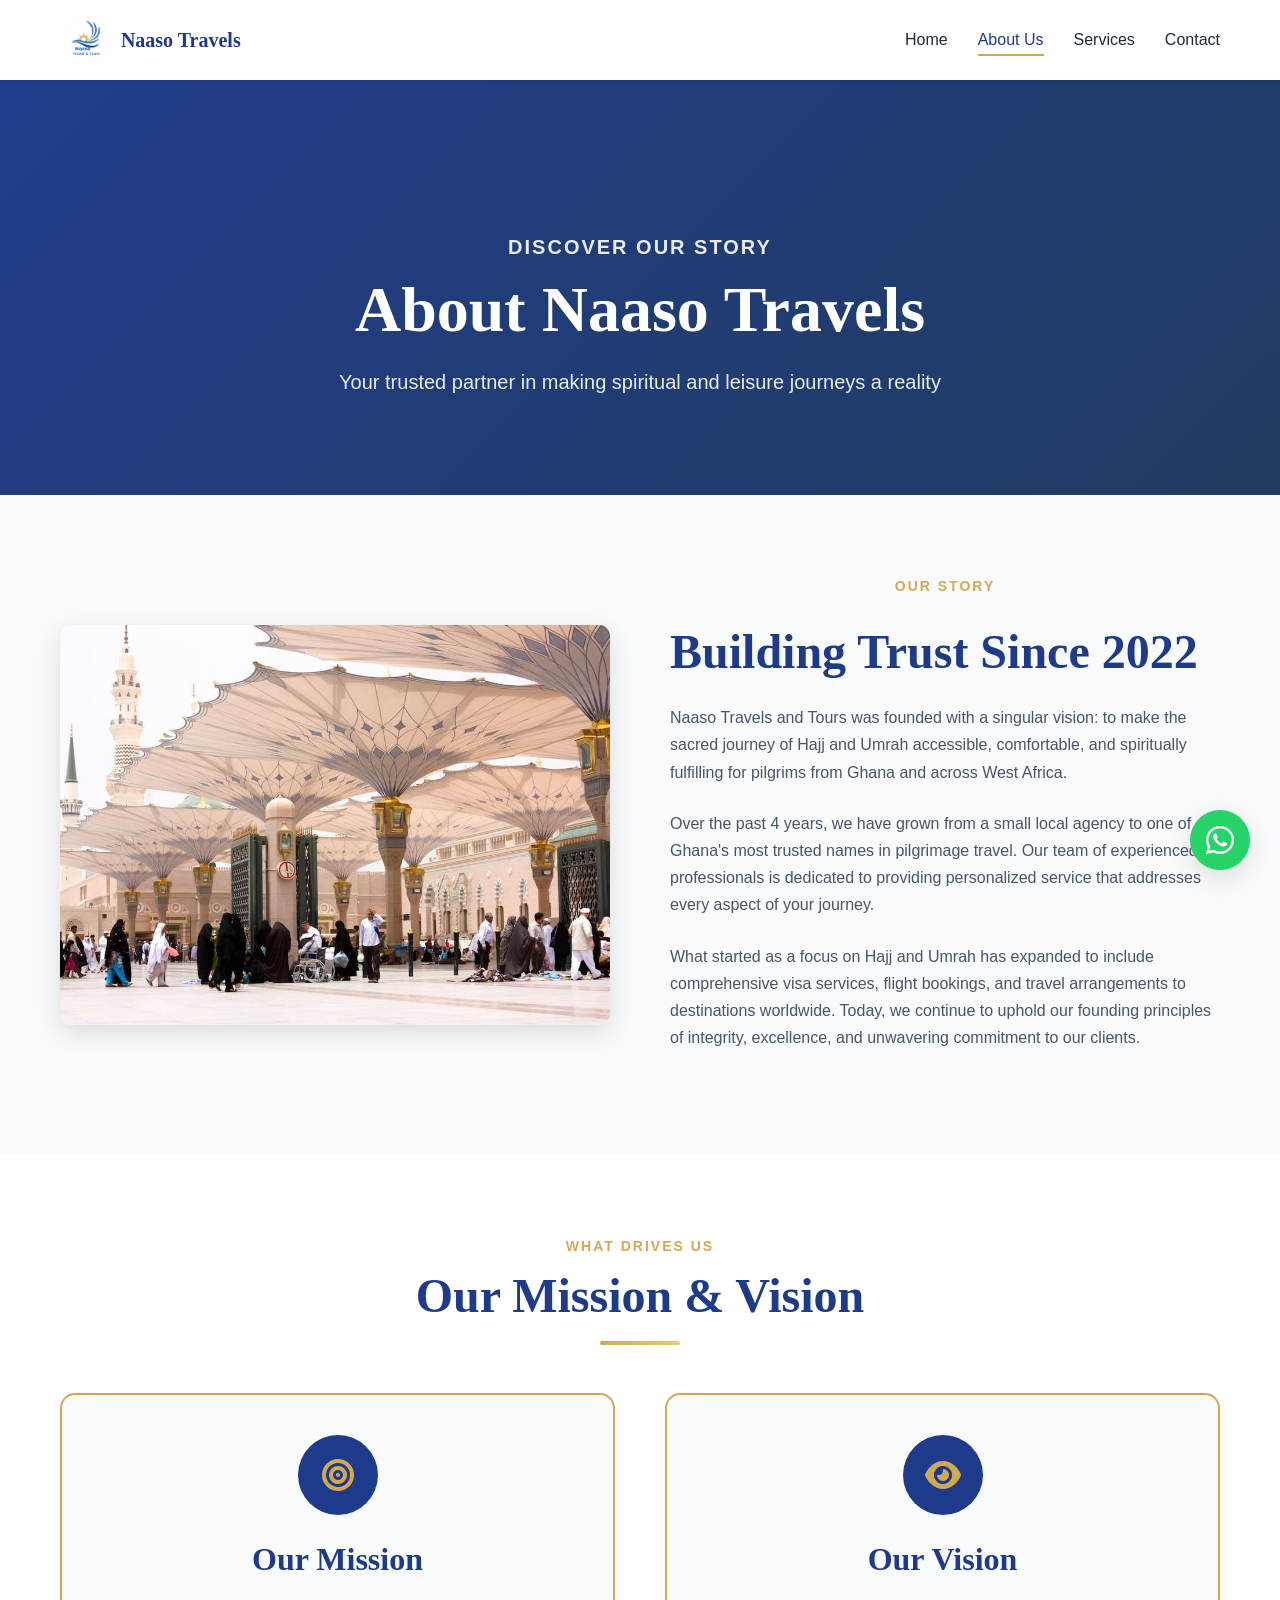
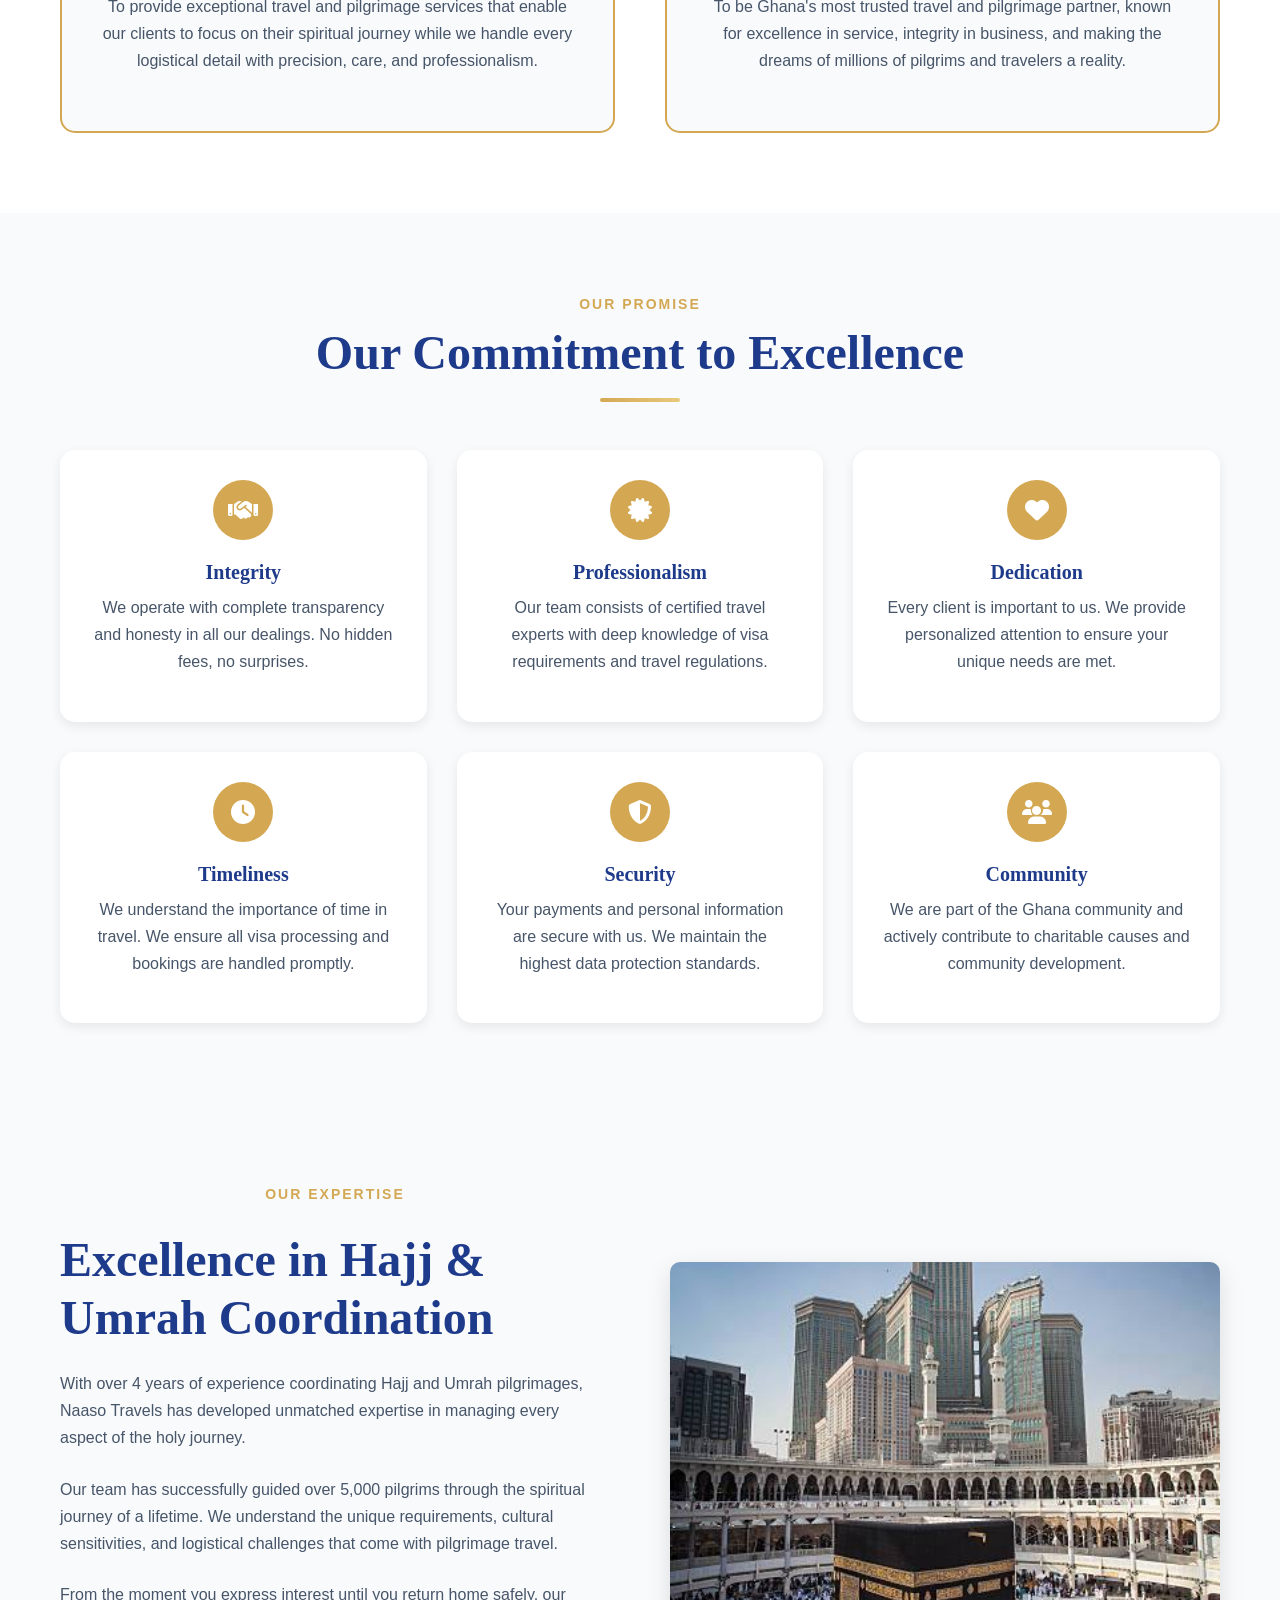
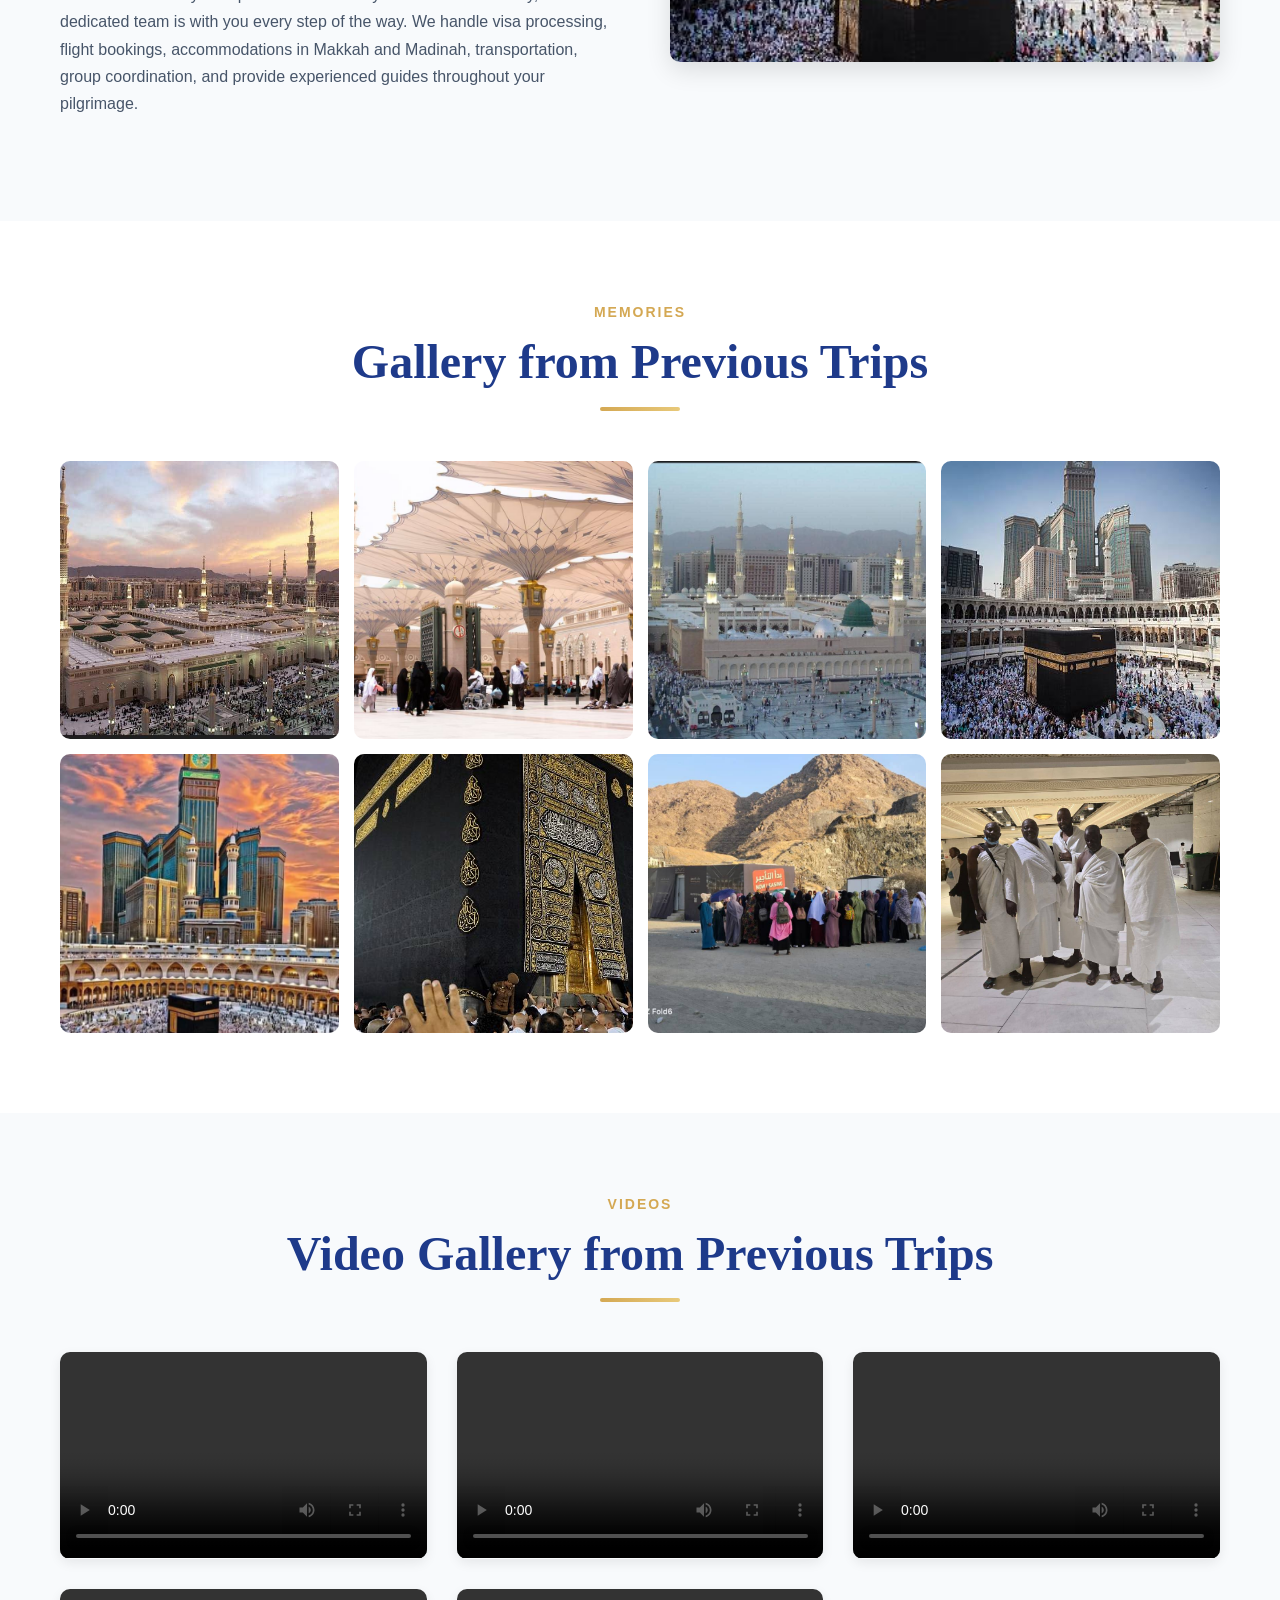
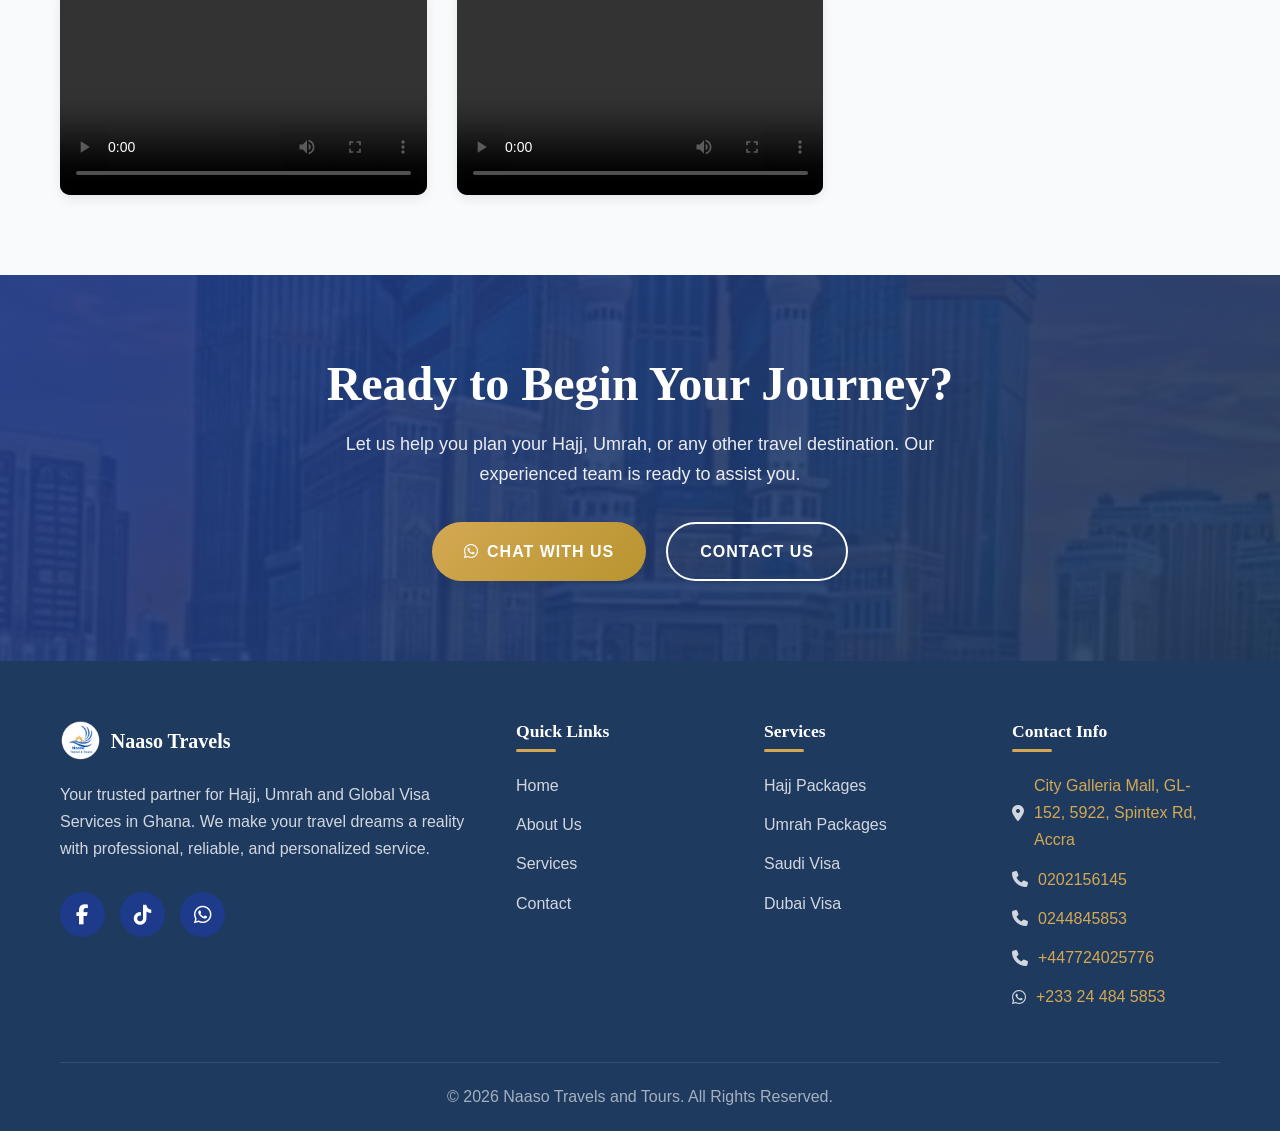
==== commit d1175c20: "Experience years commits" ====
--- a/about.html
+++ b/about.html
@@ -9,7 +9,7 @@
     <meta name="robots" content="index, follow">
     
     <meta property="og:title" content="About Naaso Travels and Tours - Your Trusted Travel Partner">
-    <meta property="og:description" content="Learn about our 15+ years of experience in Hajj, Umrah and visa services in Ghana.">
+    <meta property="og:description" content="Learn about our 4+ years of experience in Hajj, Umrah and visa services in Ghana.">
     <meta property="og:type" content="website">
     
     <title>About Us | Naaso Travels and Tours</title>
@@ -82,14 +82,14 @@
                 </div>
                 <div class="about-content slide-in-right">
                     <p class="section-subtitle">Our Story</p>
-                    <h2>Building Trust Since 2009</h2>
+                    <h2>Building Trust Since 2022</h2>
                     <p>
                         Naaso Travels and Tours was founded with a singular vision: to make the sacred 
                         journey of Hajj and Umrah accessible, comfortable, and spiritually fulfilling 
                         for pilgrims from Ghana and across West Africa.
                     </p>
                     <p>
-                        Over the past 15+ years, we have grown from a small local agency to one of Ghana's 
+                        Over the past 4 years, we have grown from a small local agency to one of Ghana's 
                         most trusted names in pilgrimage travel. Our team of experienced professionals 
                         is dedicated to providing personalized service that addresses every aspect of your journey.
                     </p>
@@ -209,7 +209,7 @@
                     <p class="section-subtitle">Our Expertise</p>
                     <h2>Excellence in Hajj & Umrah Coordination</h2>
                     <p>
-                        With over 15 years of experience coordinating Hajj and Umrah pilgrimages, Naaso 
+                        With over 4 years of experience coordinating Hajj and Umrah pilgrimages, Naaso 
                         Travels has developed unmatched expertise in managing every aspect of the holy journey.
                     </p>
                     <p>
--- a/css/style.css
+++ b/css/style.css
@@ -1445,6 +1445,33 @@
     margin-bottom: 10px;
 }
 
+/* -------------------- VIDEO GALLERY SECTION -------------------- */
+.video-gallery {
+    padding: var(--section-padding);
+    background: var(--off-white);
+}
+
+.video-grid {
+    display: grid;
+    grid-template-columns: repeat(auto-fit, minmax(300px, 1fr));
+    gap: 30px;
+    margin-top: 50px;
+}
+
+.video-item {
+    position: relative;
+    border-radius: 10px;
+    overflow: hidden;
+    box-shadow: var(--shadow-md);
+    aspect-ratio: 16/9;
+}
+
+.video-item video {
+    width: 100%;
+    height: 100%;
+    object-fit: cover;
+}
+
 /* -------------------- ANIMATIONS -------------------- */
 .fade-in {
     opacity: 0;
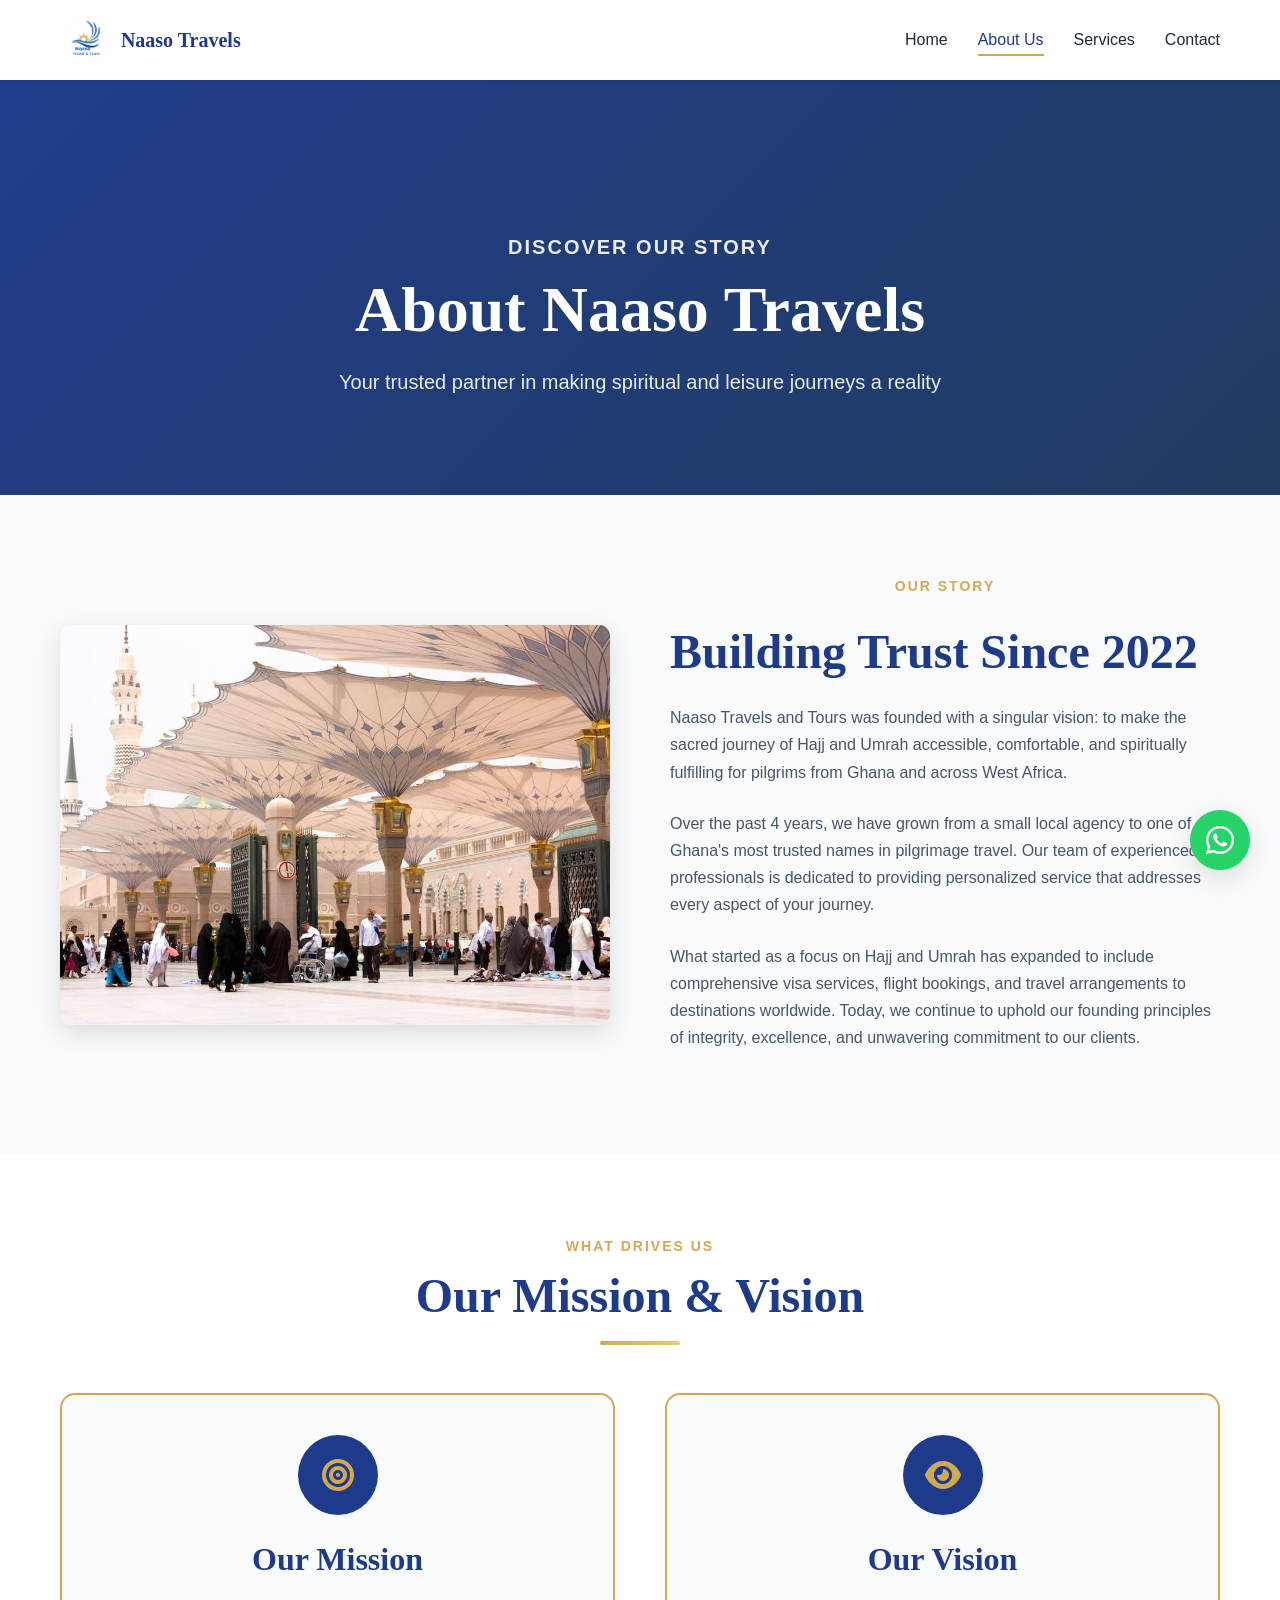
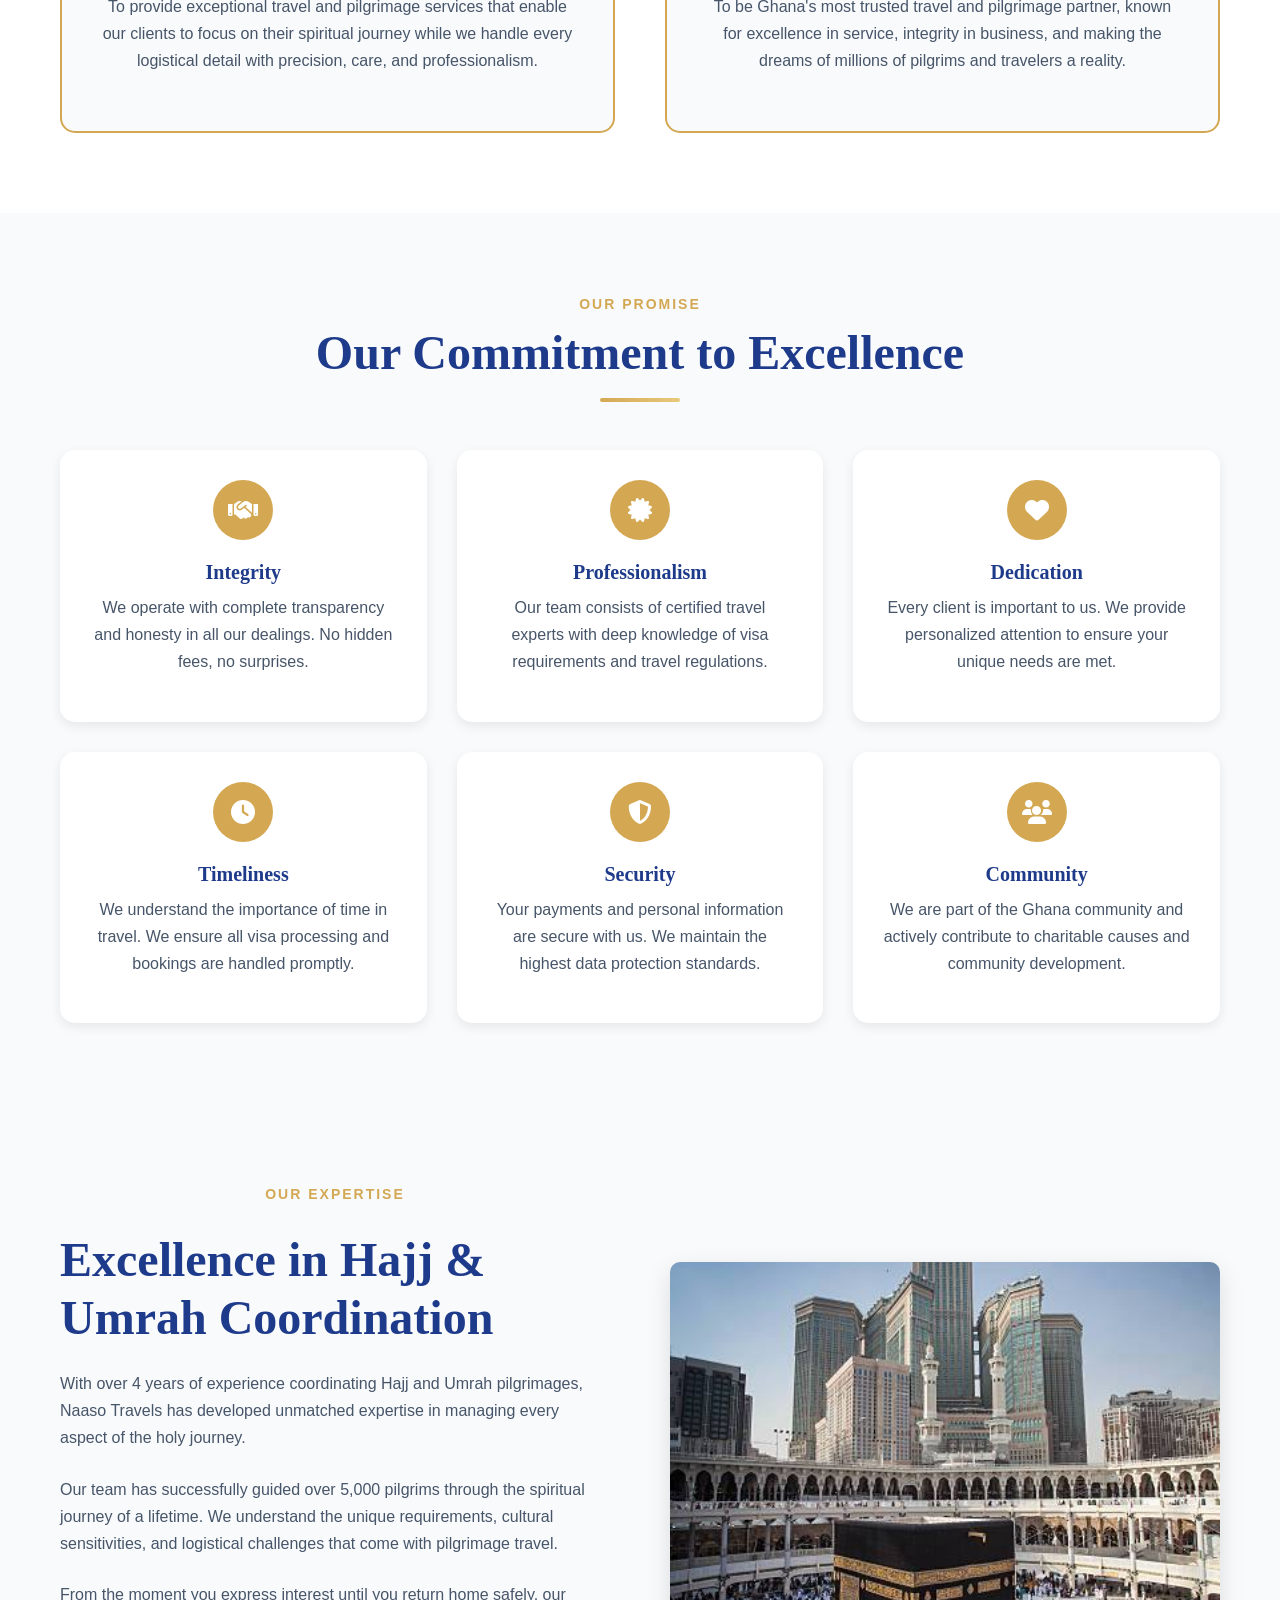
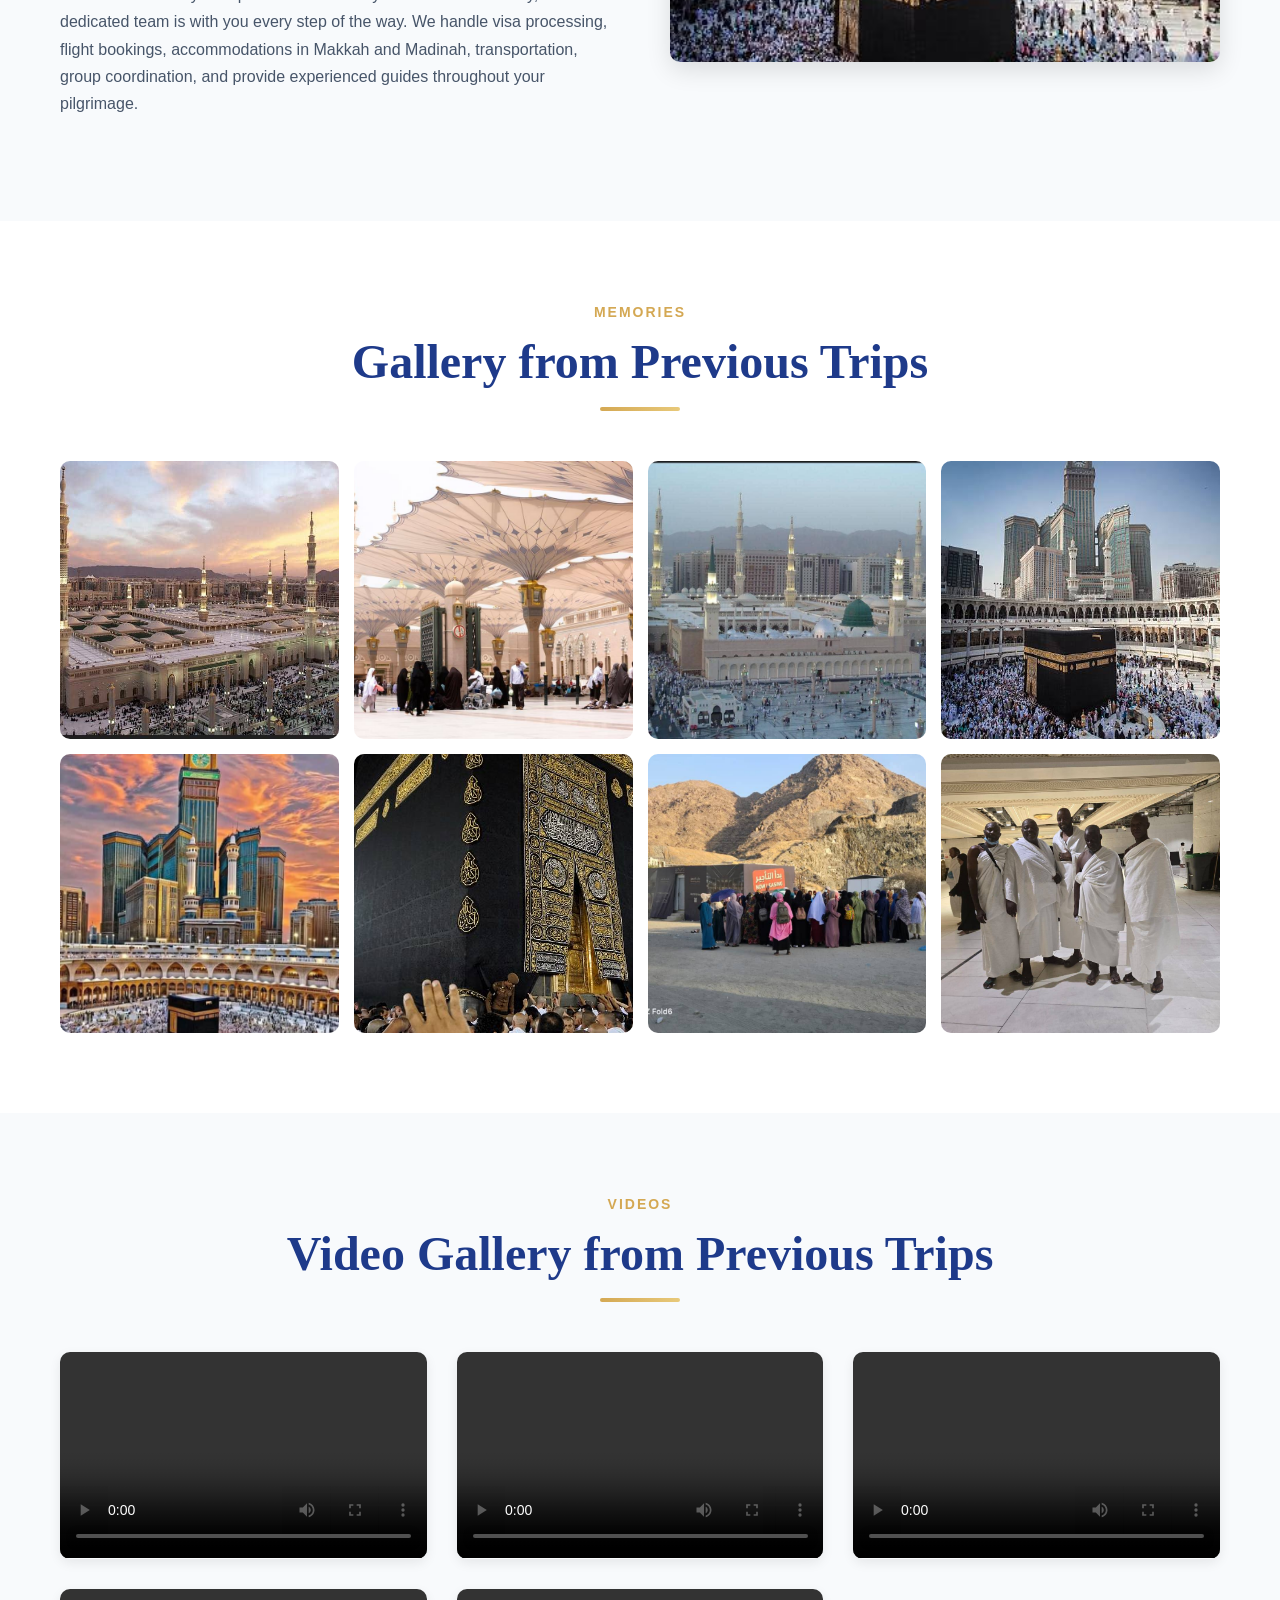
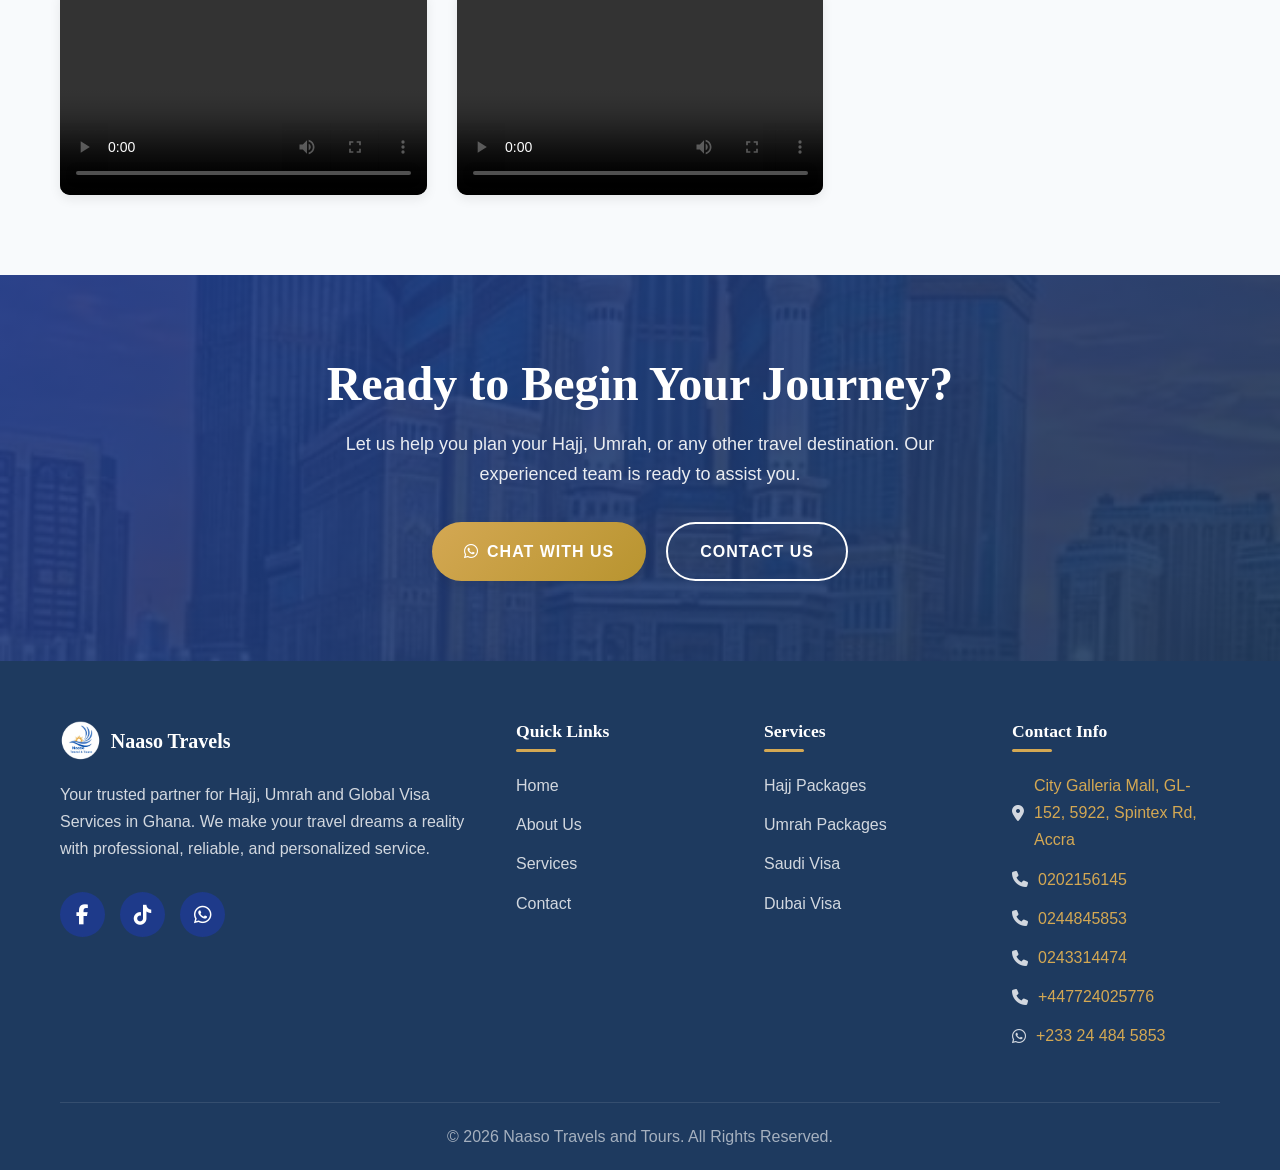
==== commit d5ace12b: "New contact commits" ====
--- a/about.html
+++ b/about.html
@@ -421,6 +421,10 @@
                         </li>
                         <li>
                             <i class="fas fa-phone"></i>
+                            <span><a href="tel:0243314474">0243314474</a></span>
+                        </li>
+                        <li>
+                            <i class="fas fa-phone"></i>
                             <span><a href="tel:+447724025776">+447724025776</a></span>
                         </li>
                         <li>
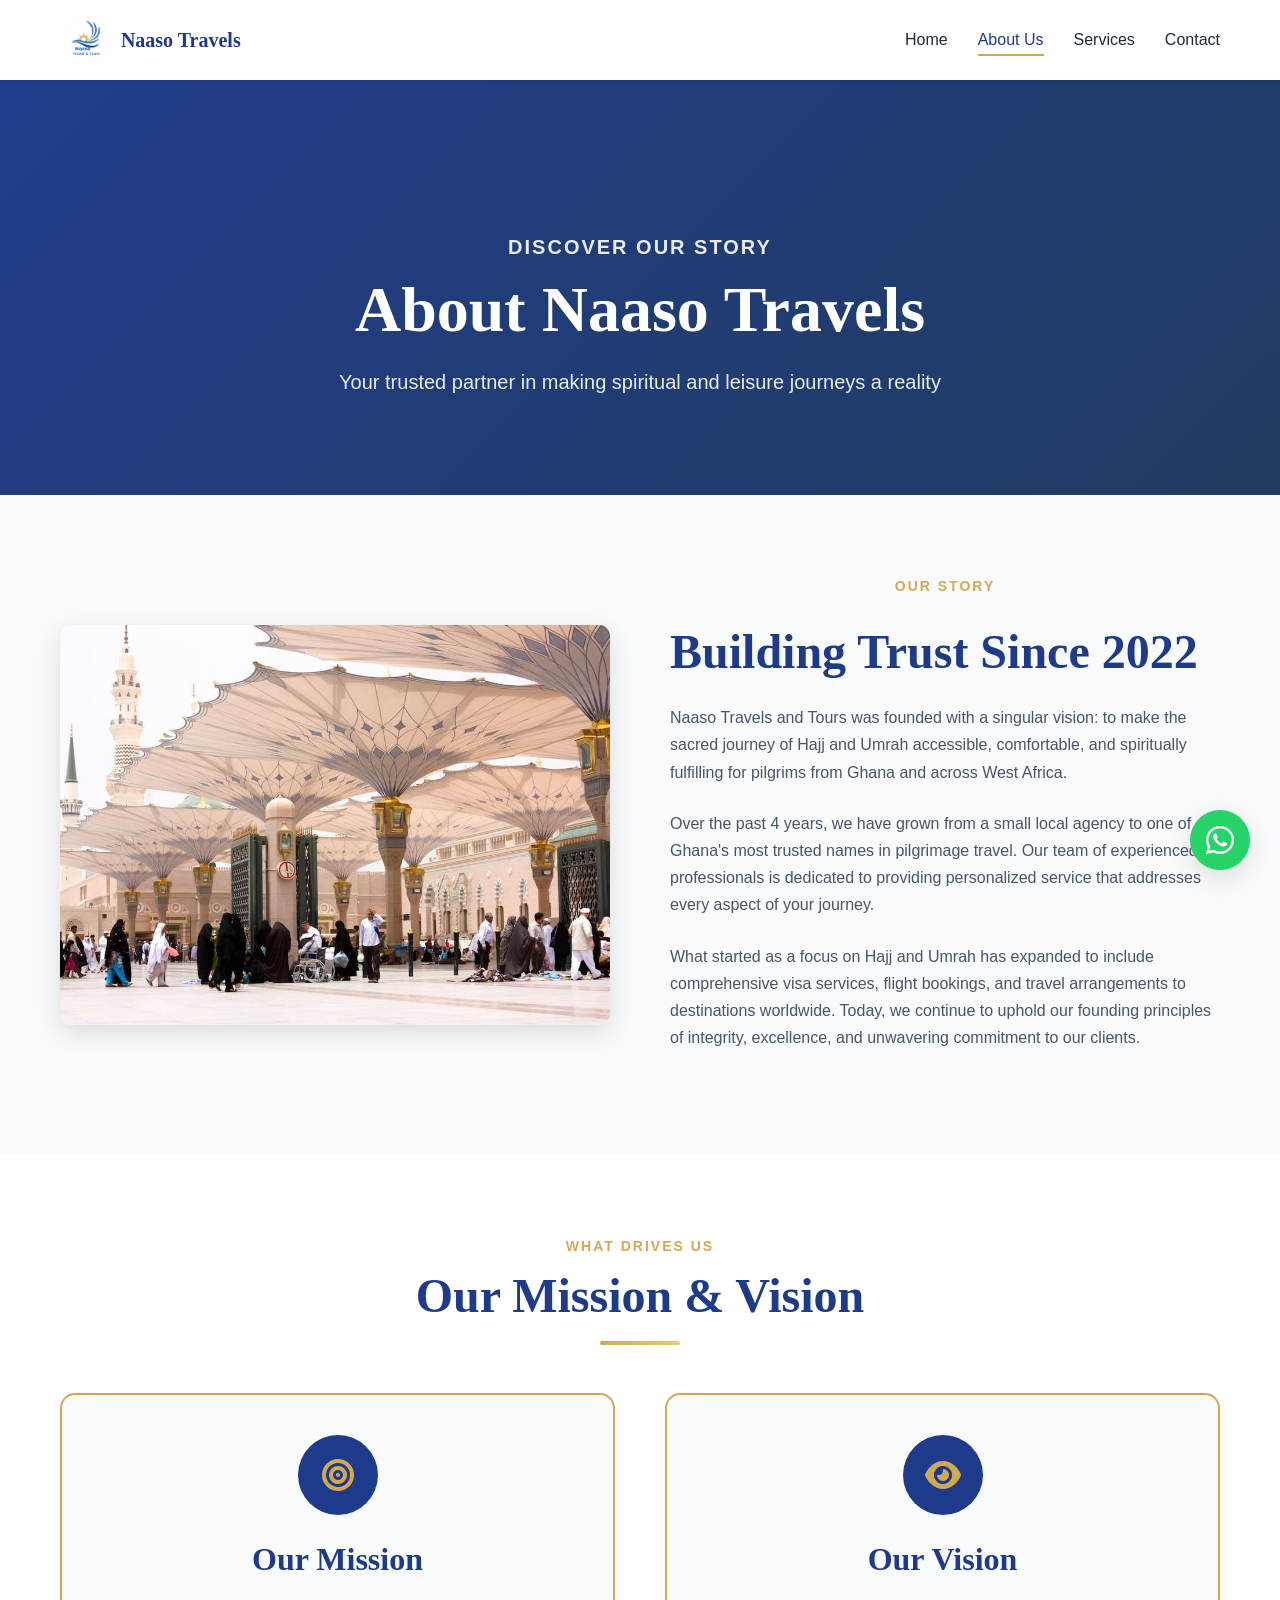
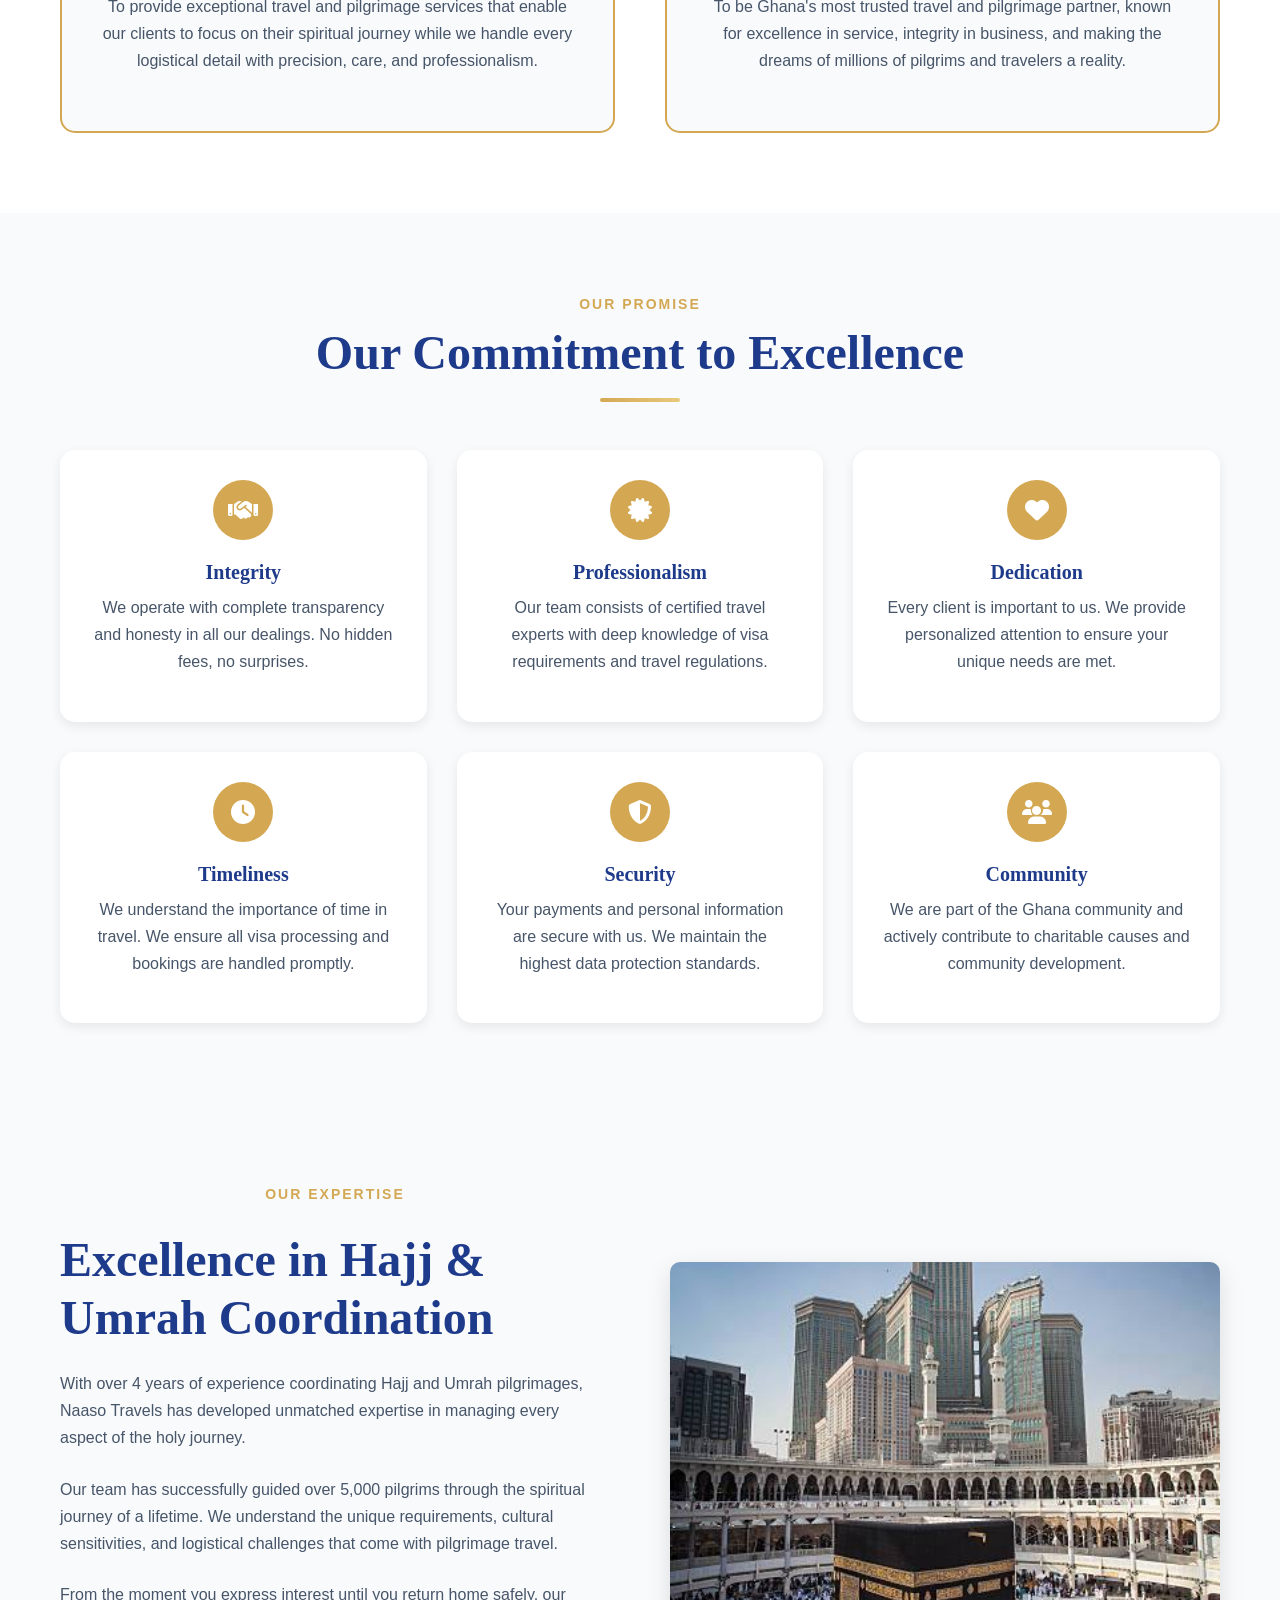
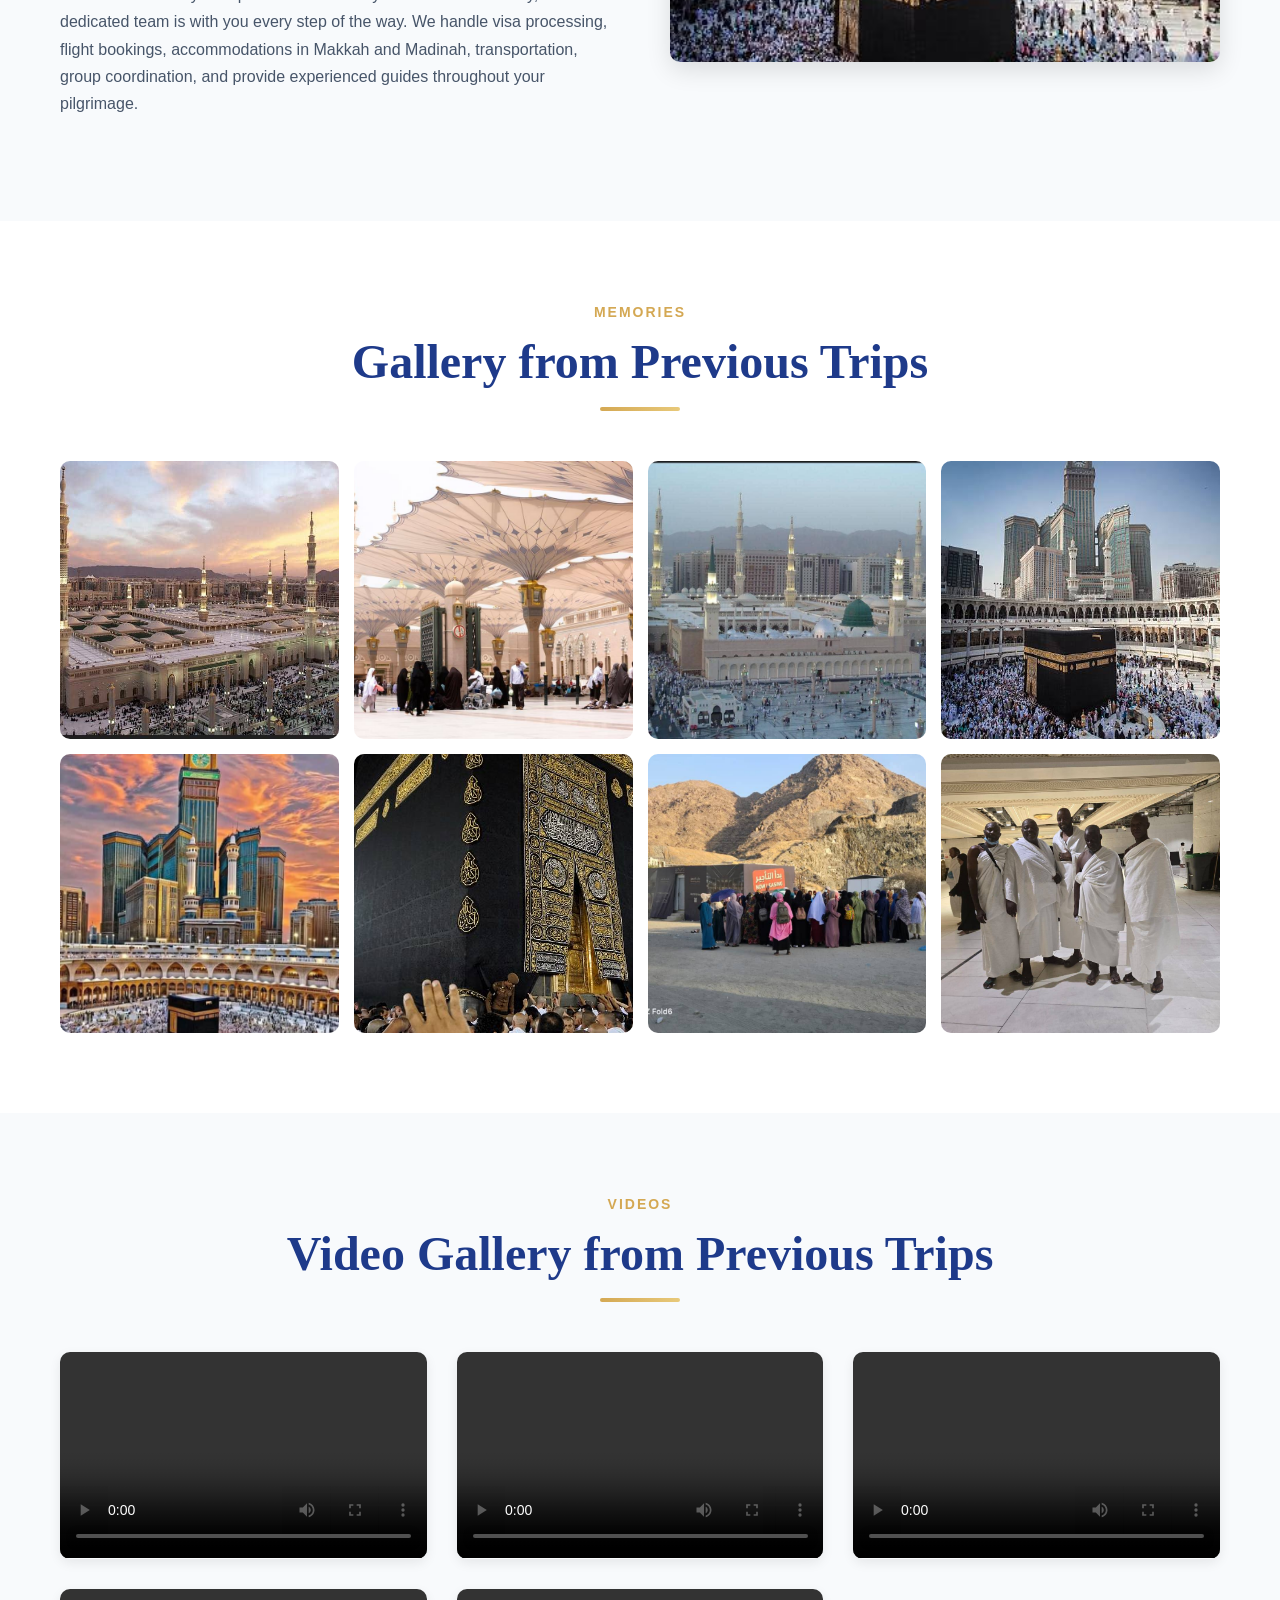
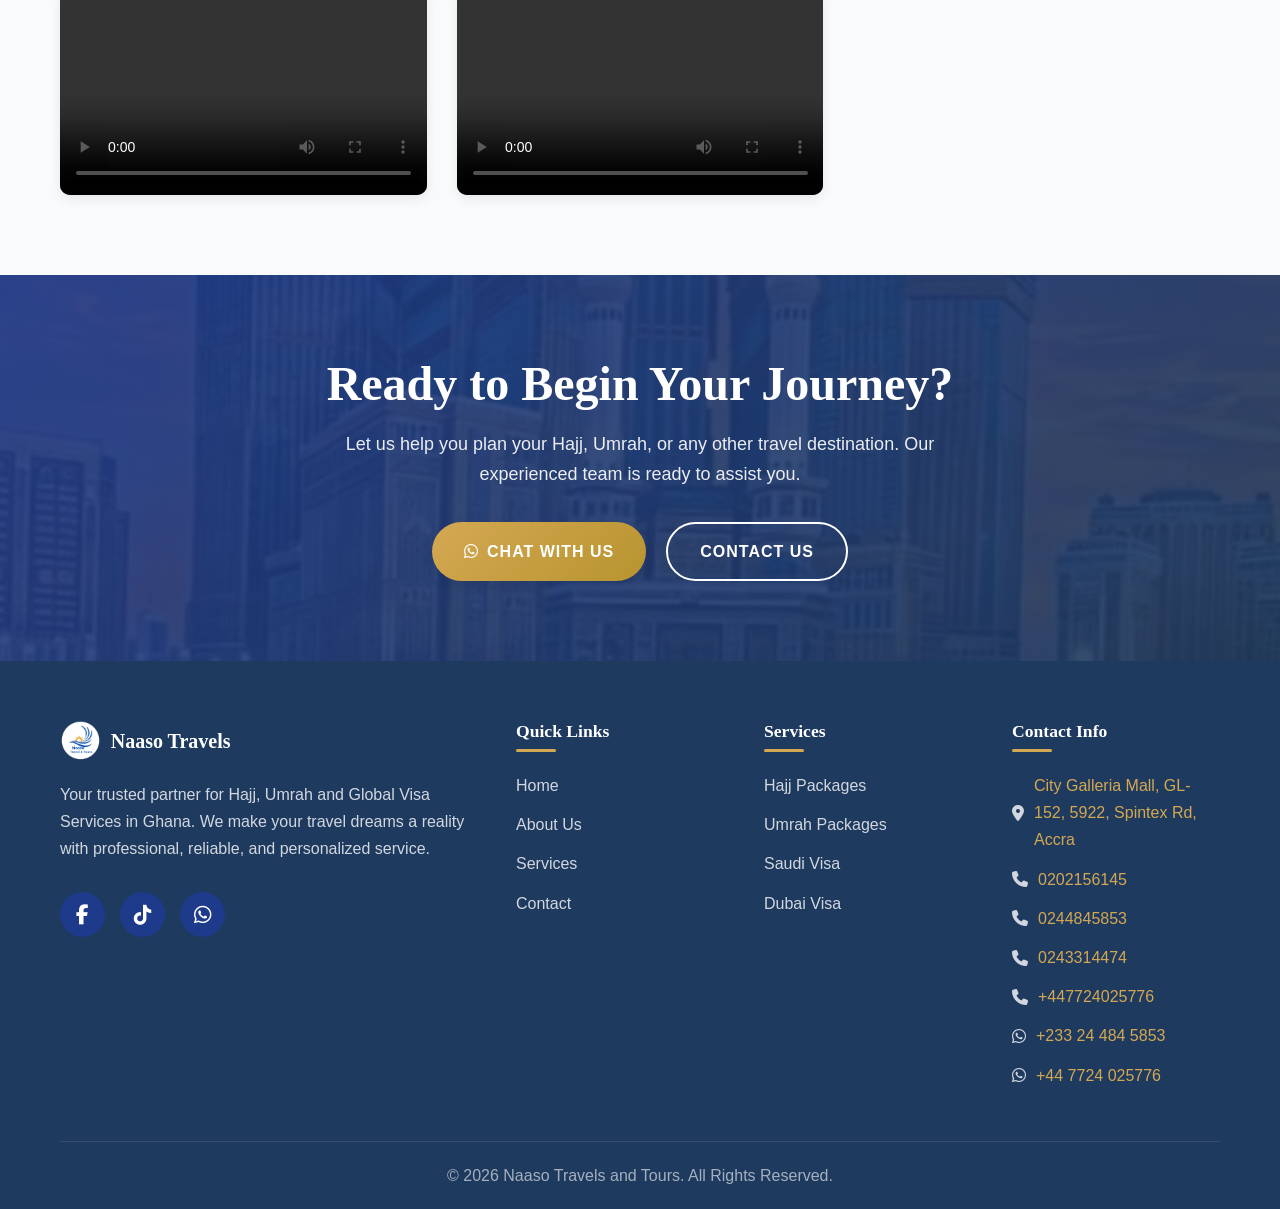
==== commit b108d434: "New WhatsApp Button commits" ====
--- a/about.html
+++ b/about.html
@@ -431,6 +431,10 @@
                             <i class="fab fa-whatsapp"></i>
                             <span><a href="https://wa.me/233244845853">+233 24 484 5853</a></span>
                         </li>
+                        <li>
+                            <i class="fab fa-whatsapp"></i>
+                            <span><a href="https://wa.me/447724025776">+44 7724 025776</a></span>
+                        </li>
                     </ul>
                 </div>
             </div>
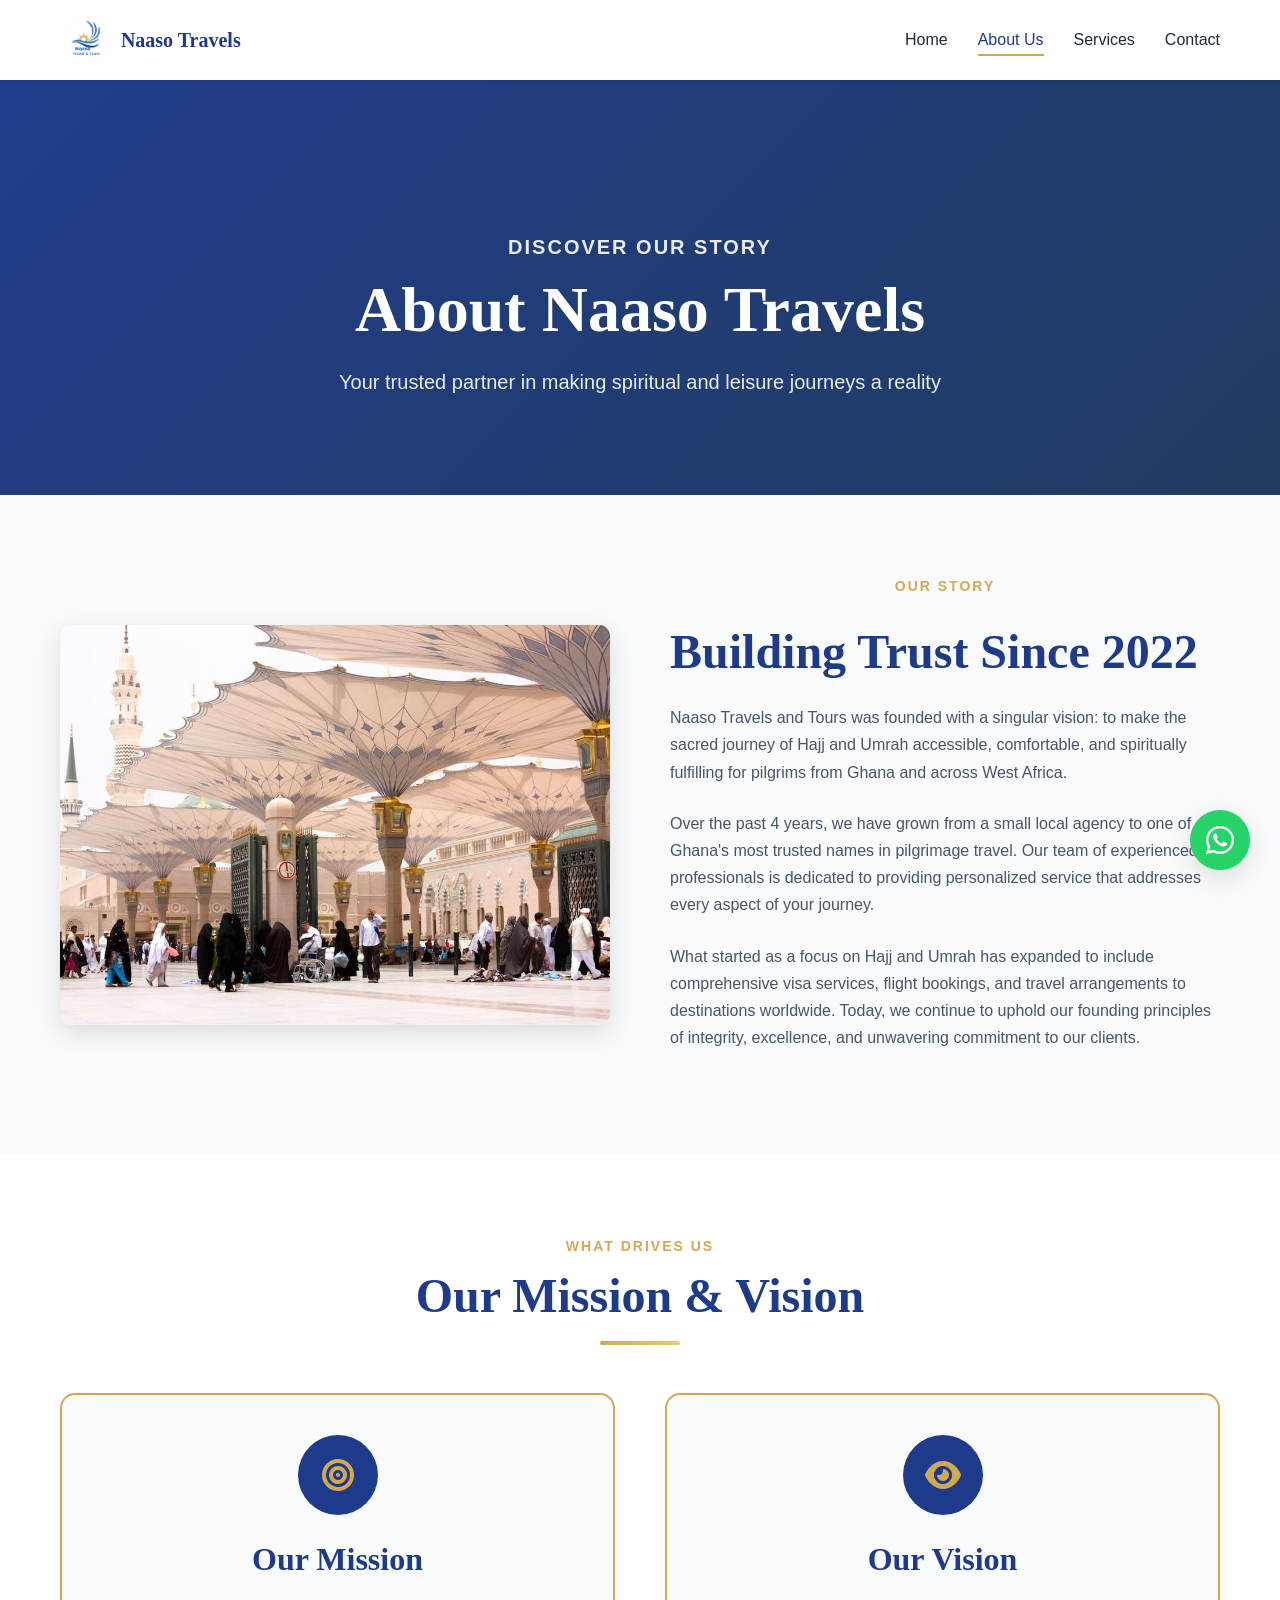
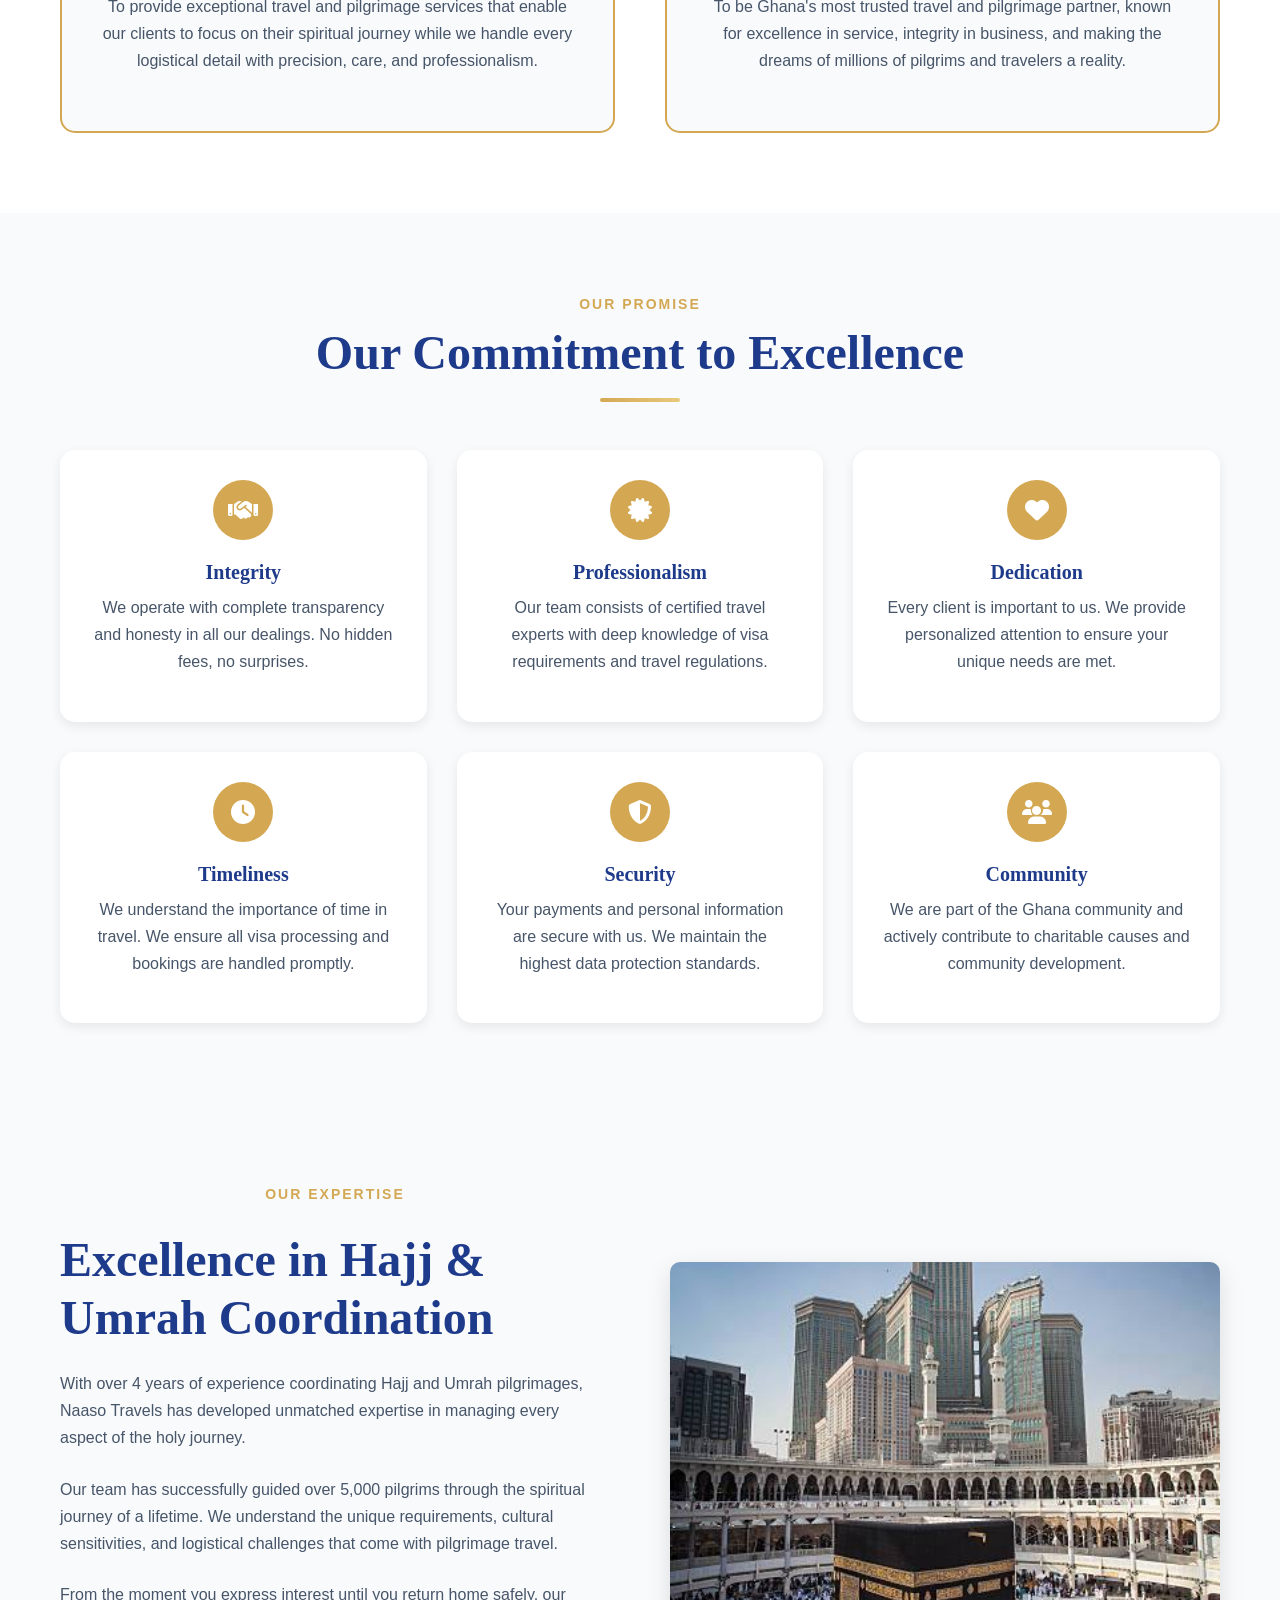
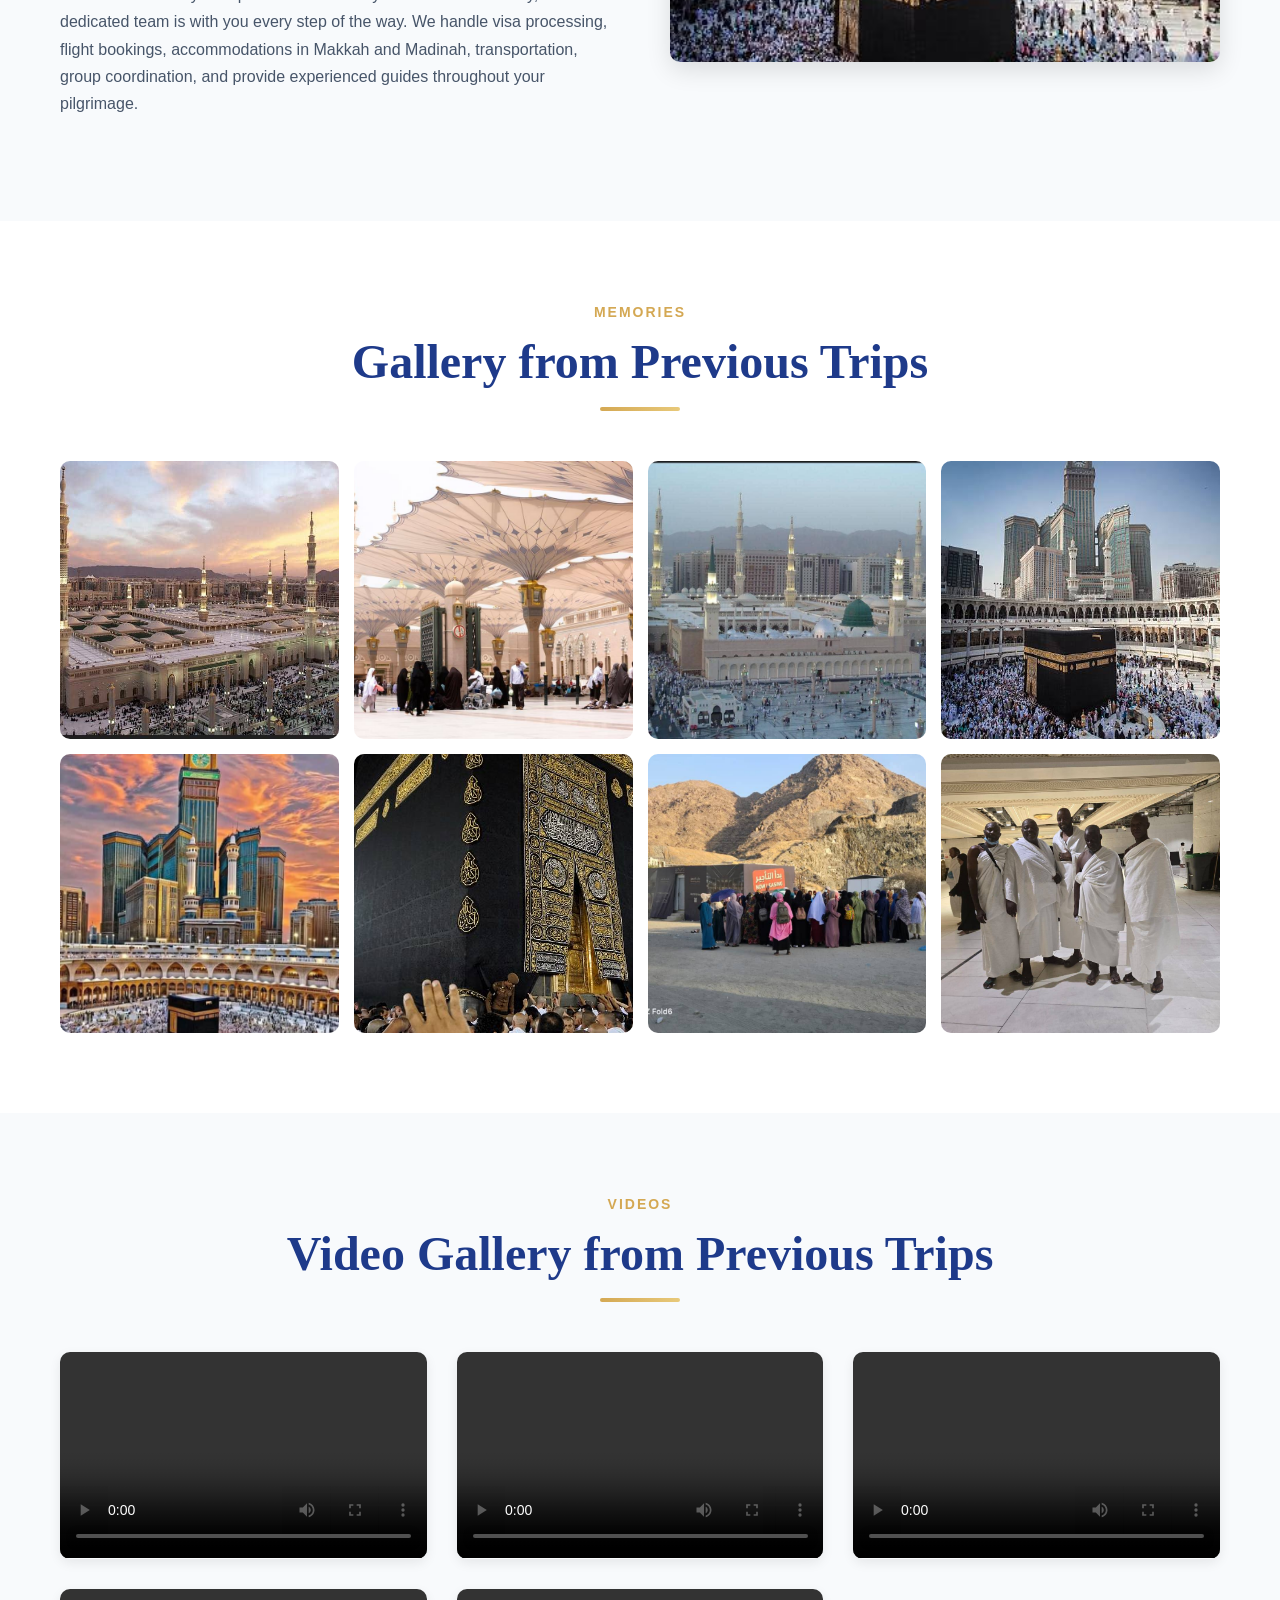
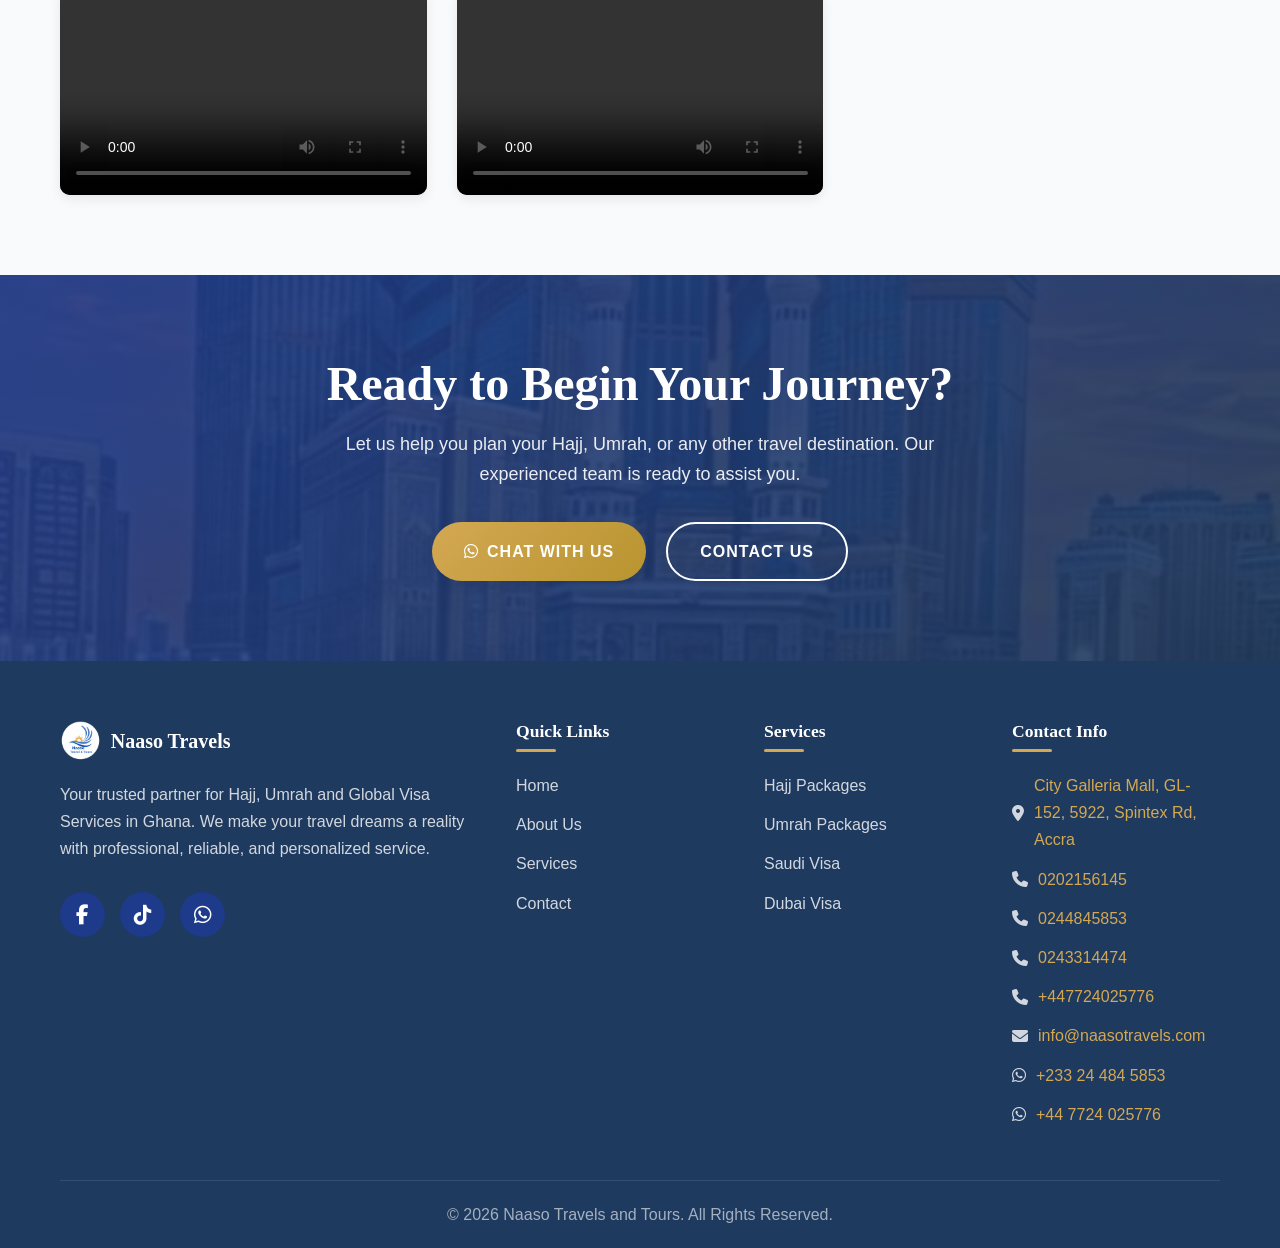
==== commit 0072e78b: "Email additions" ====
--- a/about.html
+++ b/about.html
@@ -428,6 +428,10 @@
                             <span><a href="tel:+447724025776">+447724025776</a></span>
                         </li>
                         <li>
+                            <i class="fas fa-envelope"></i>
+                            <span><a href="mailto:info@naasotravels.com">info@naasotravels.com</a></span>
+                        </li>
+                        <li>
                             <i class="fab fa-whatsapp"></i>
                             <span><a href="https://wa.me/233244845853">+233 24 484 5853</a></span>
                         </li>
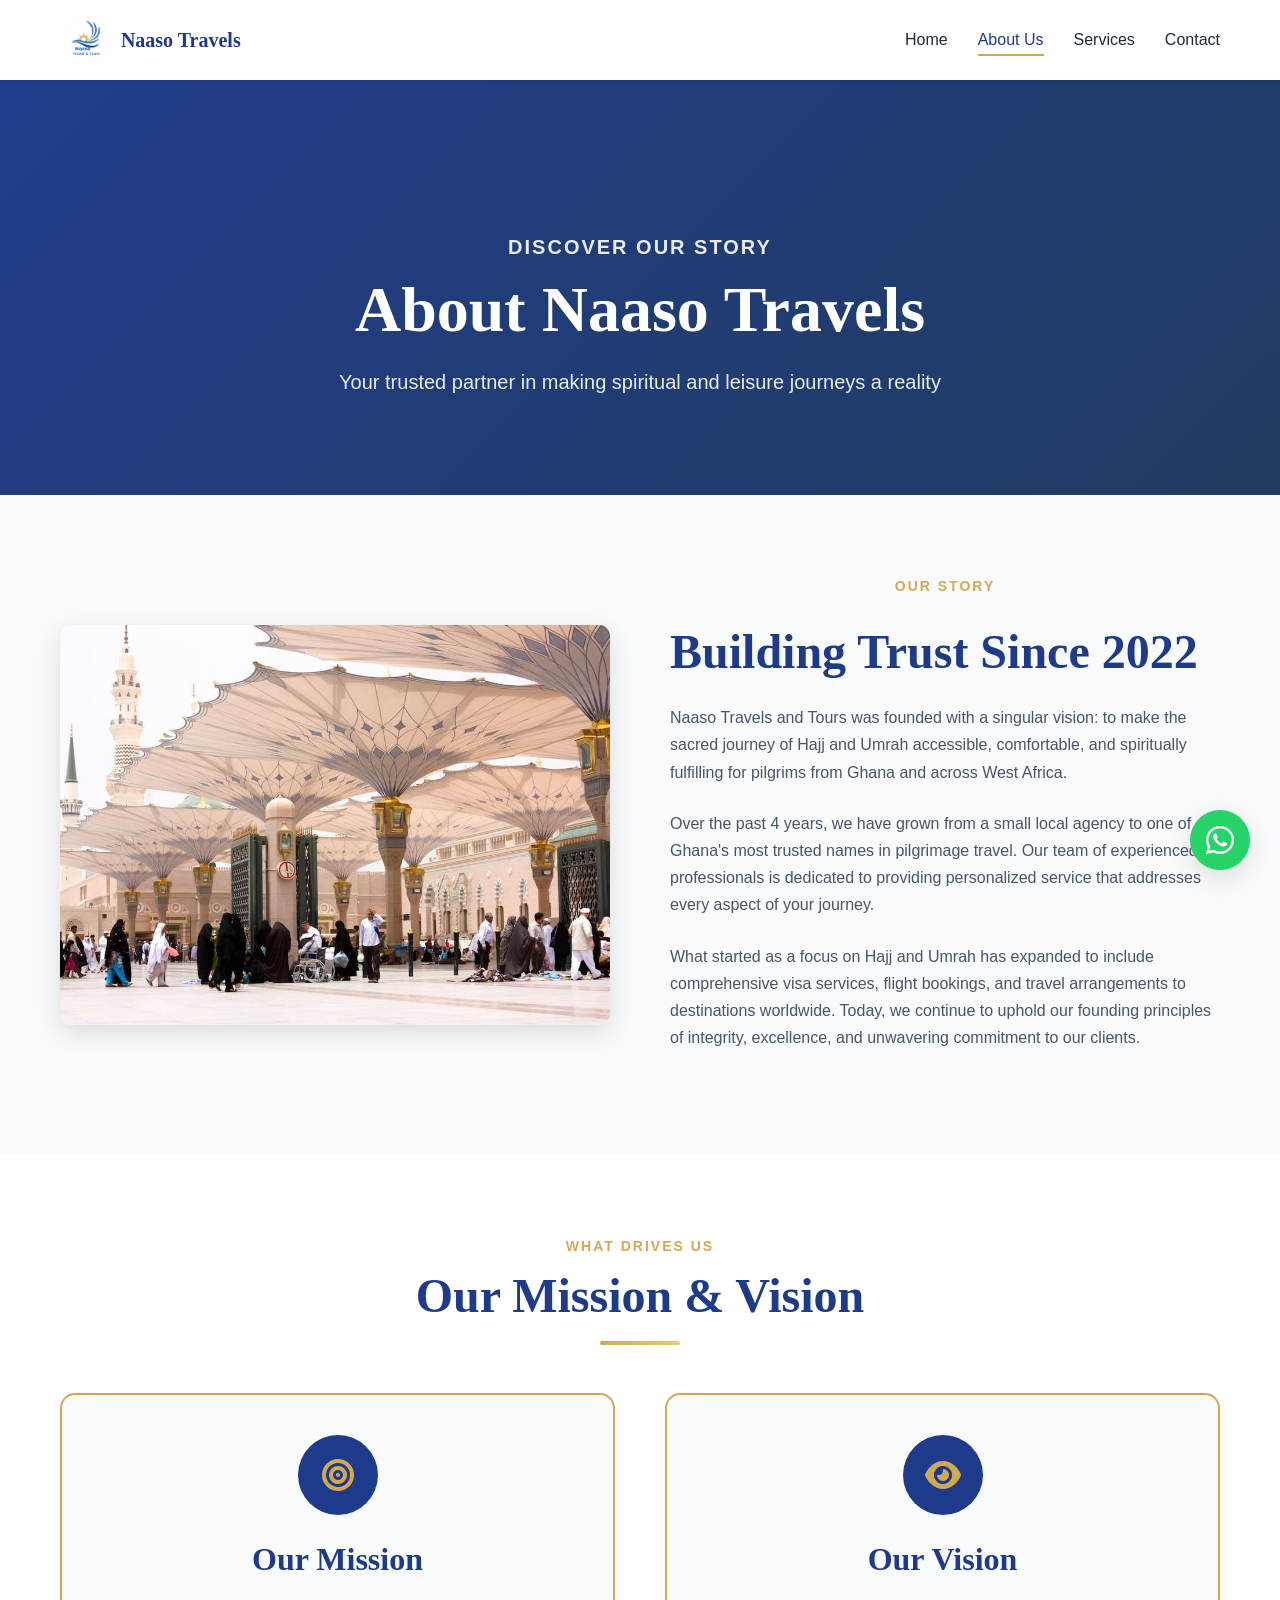
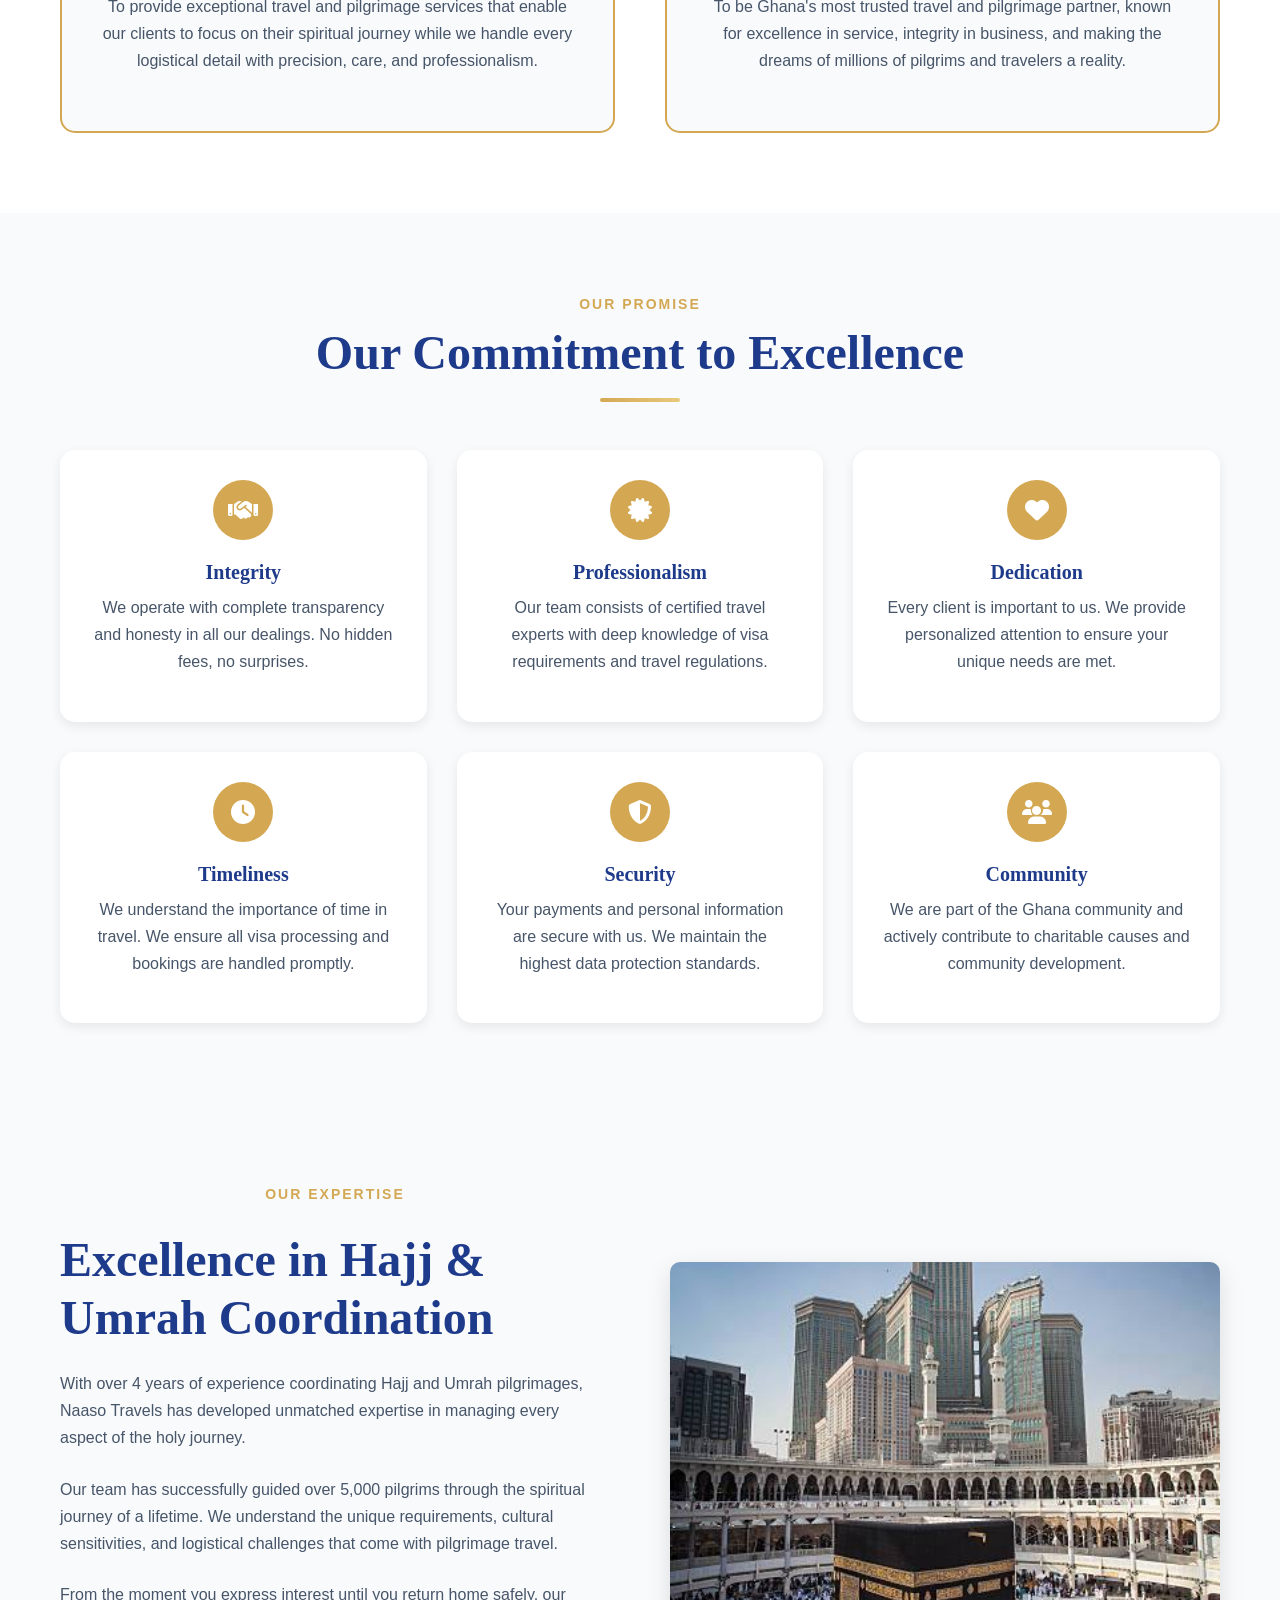
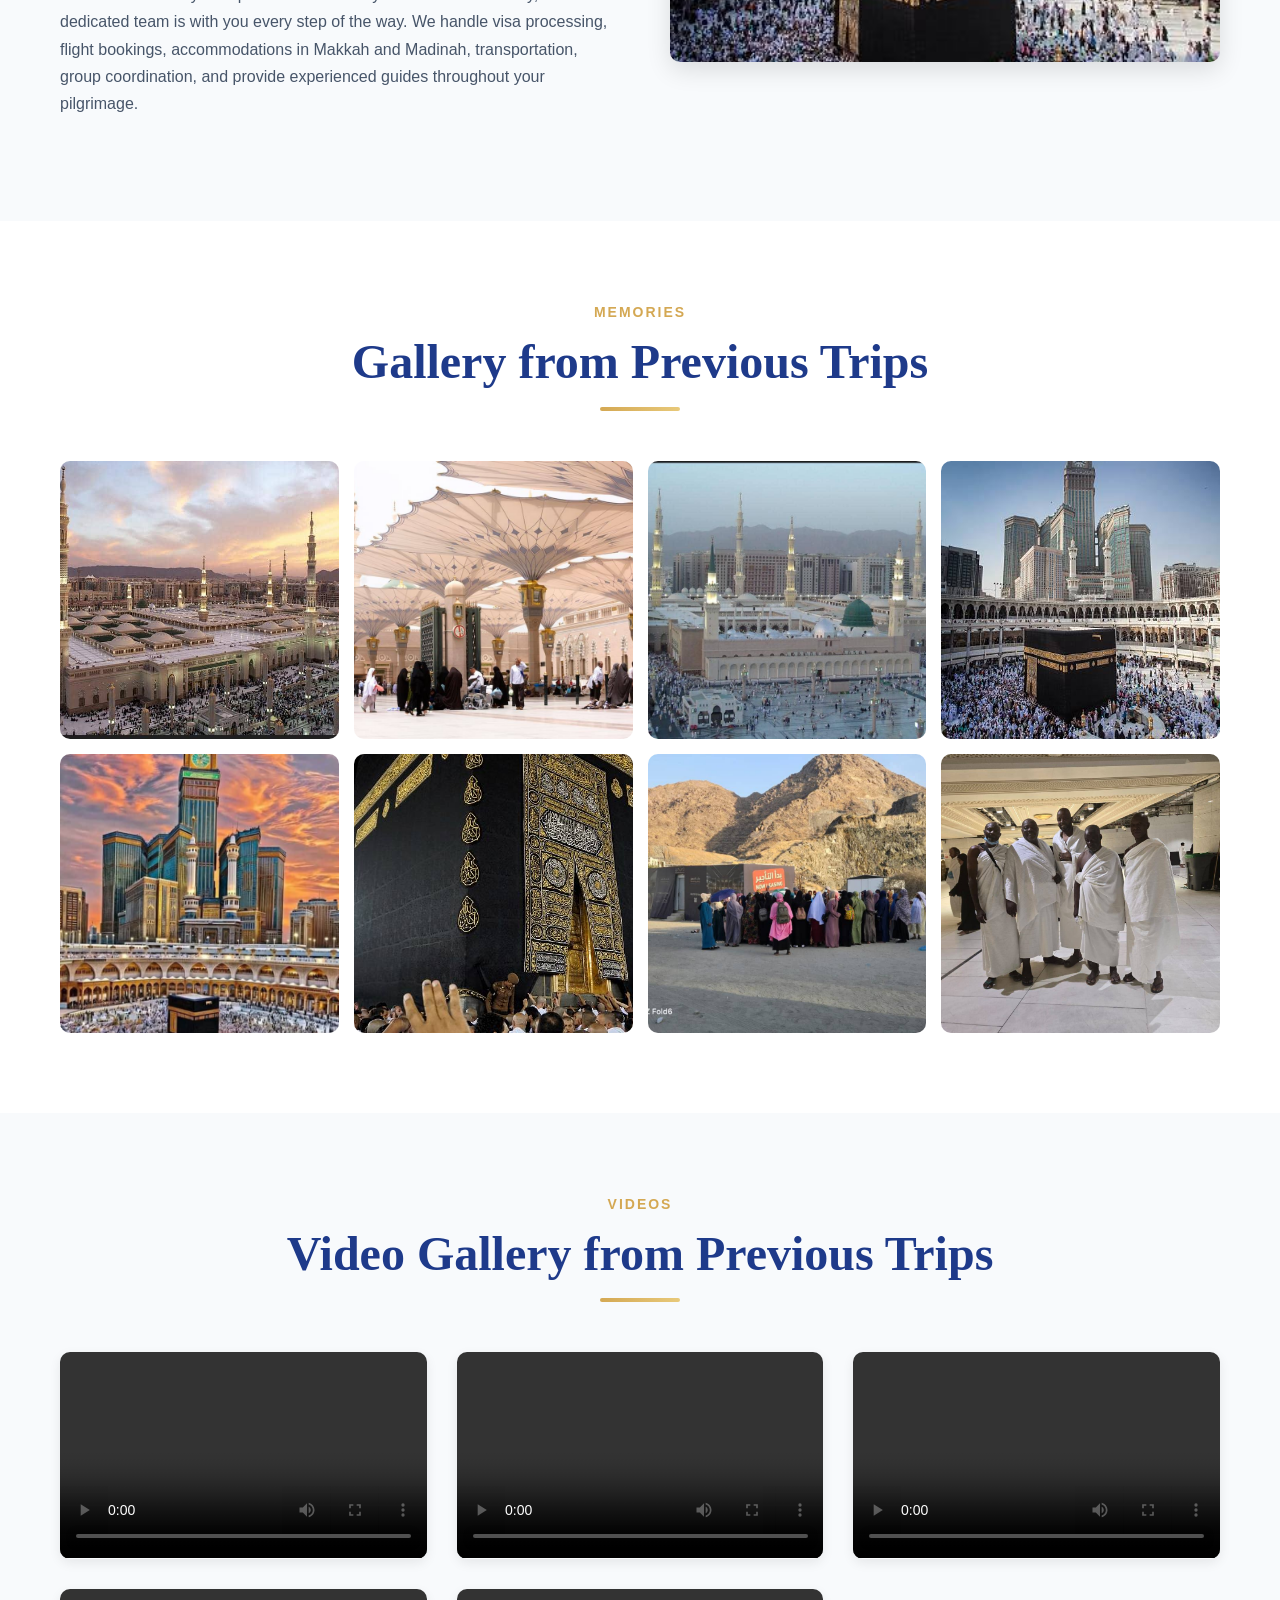
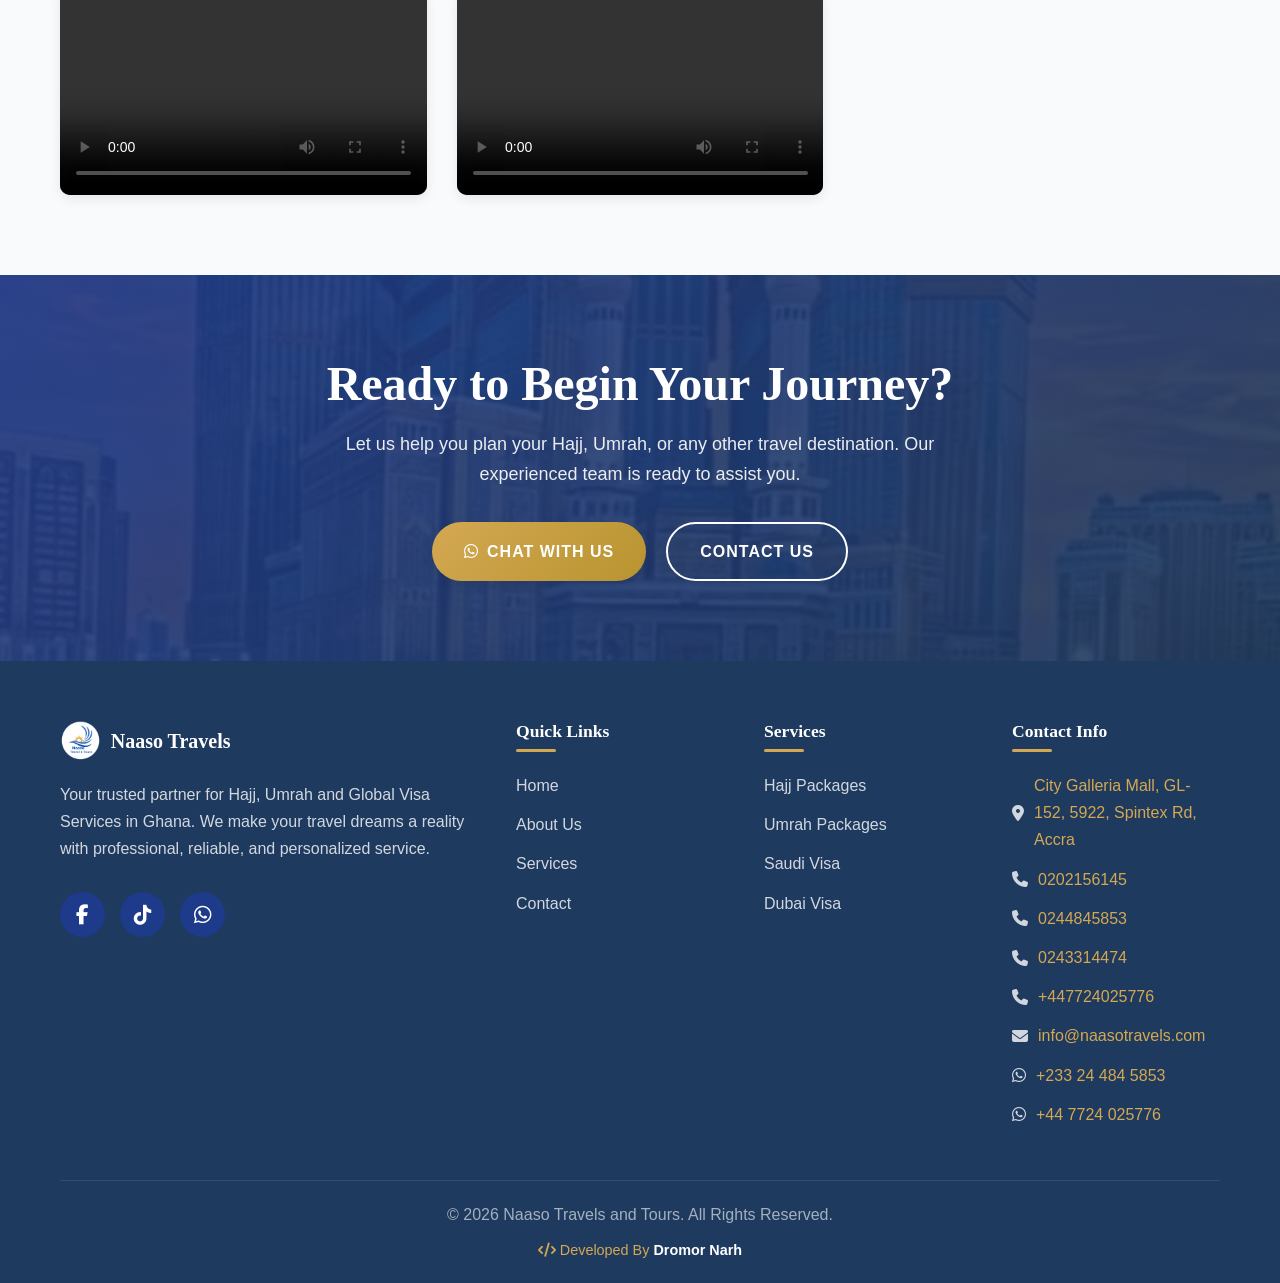
==== commit 8bb6a3ce: "Developer credits commits" ====
--- a/about.html
+++ b/about.html
@@ -445,6 +445,9 @@
             
             <div class="footer-bottom">
                 <p>&copy; 2026 Naaso Travels and Tours. All Rights Reserved.</p>
+                <p style="margin-top: 10px; font-size: 0.9rem; color: var(--gold-accent);">
+                    <i class="fas fa-code"></i> Developed By <span style="font-weight: 600; color: var(--white);">Dromor Narh</span>
+                </p>
             </div>
         </div>
     </footer>
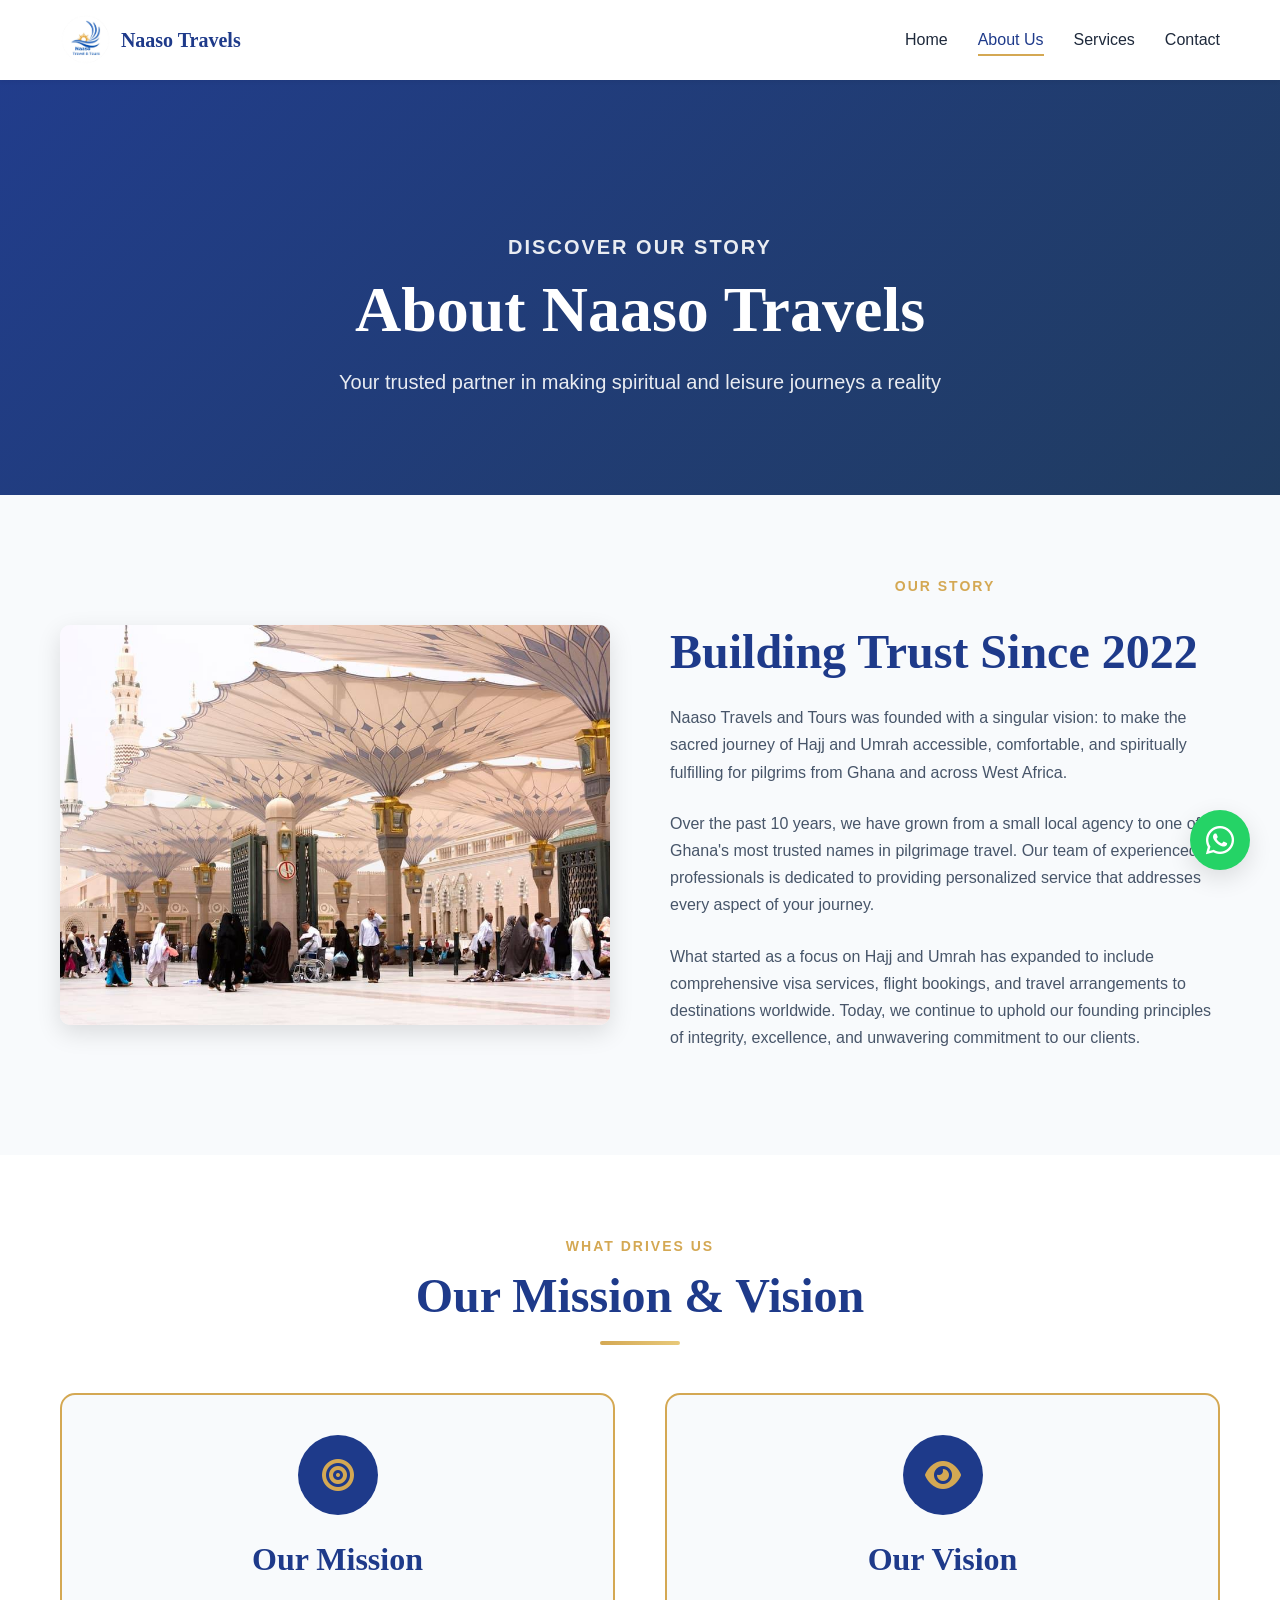
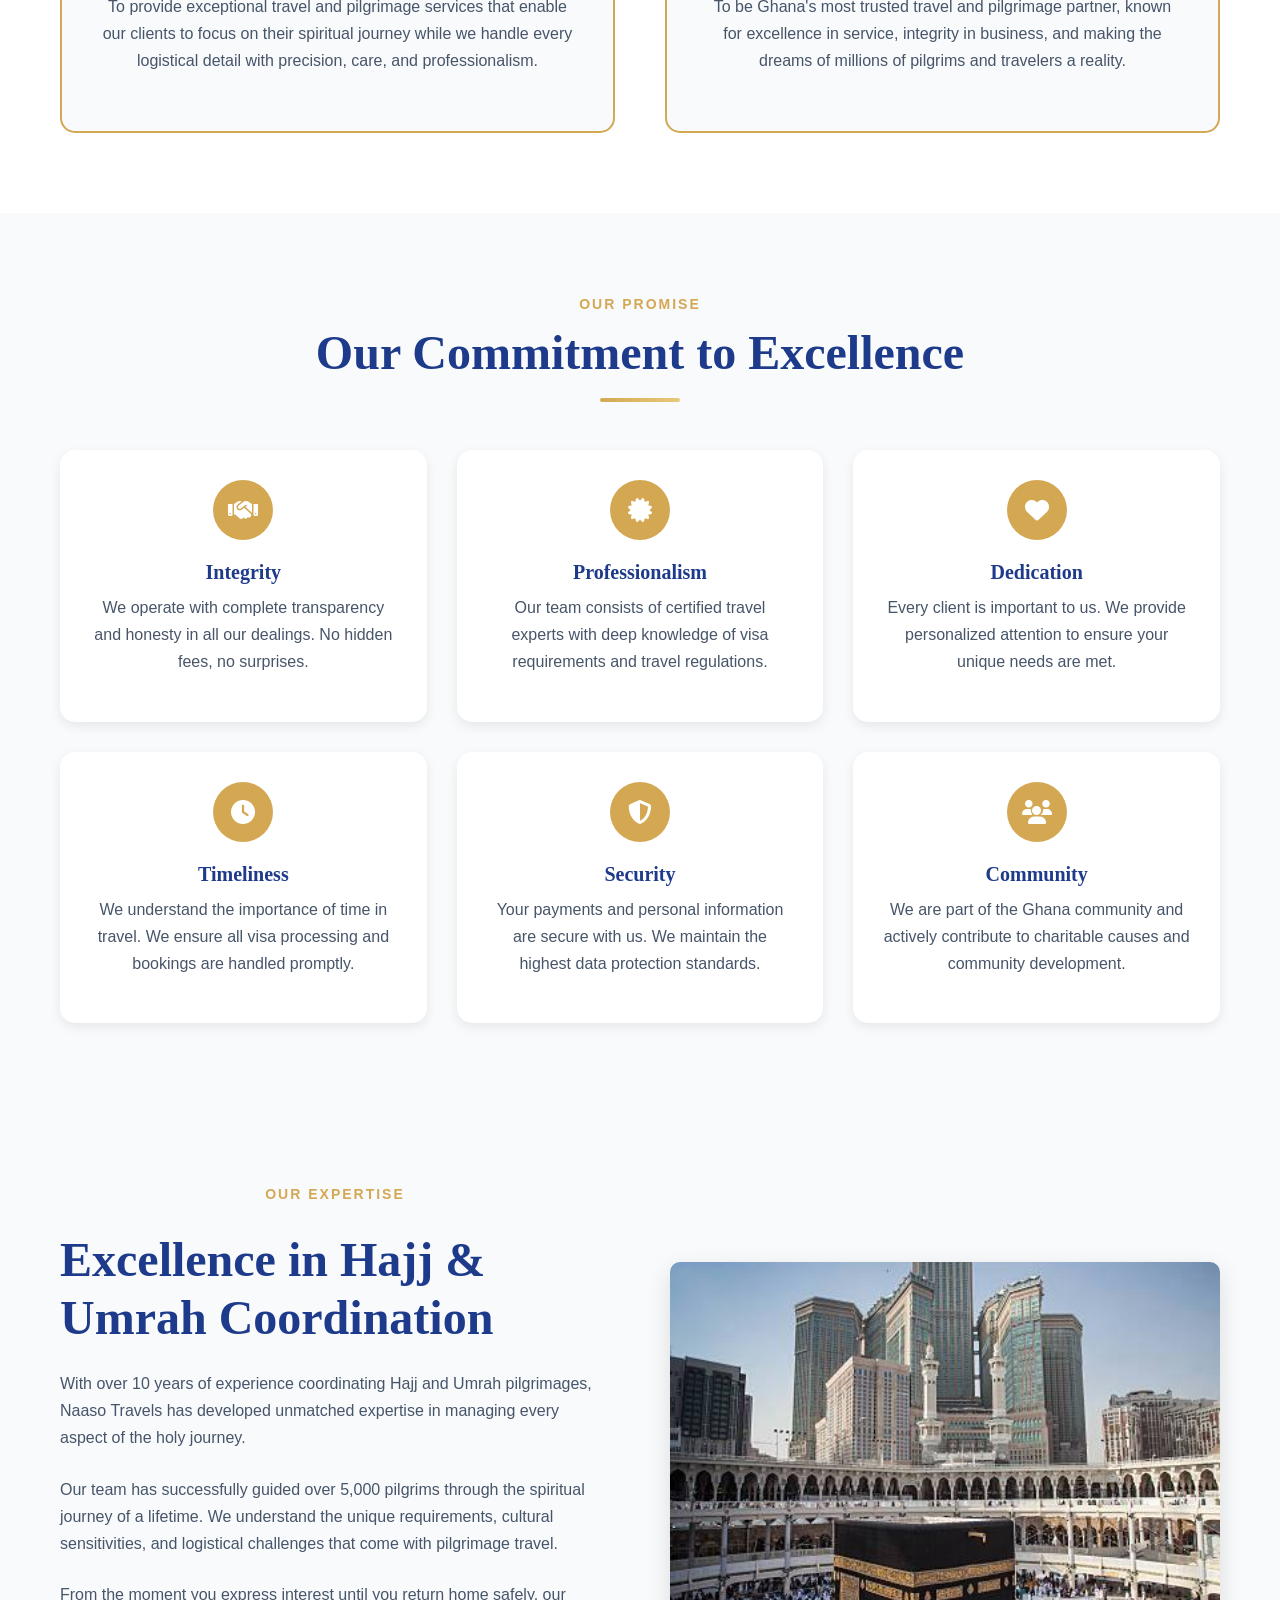
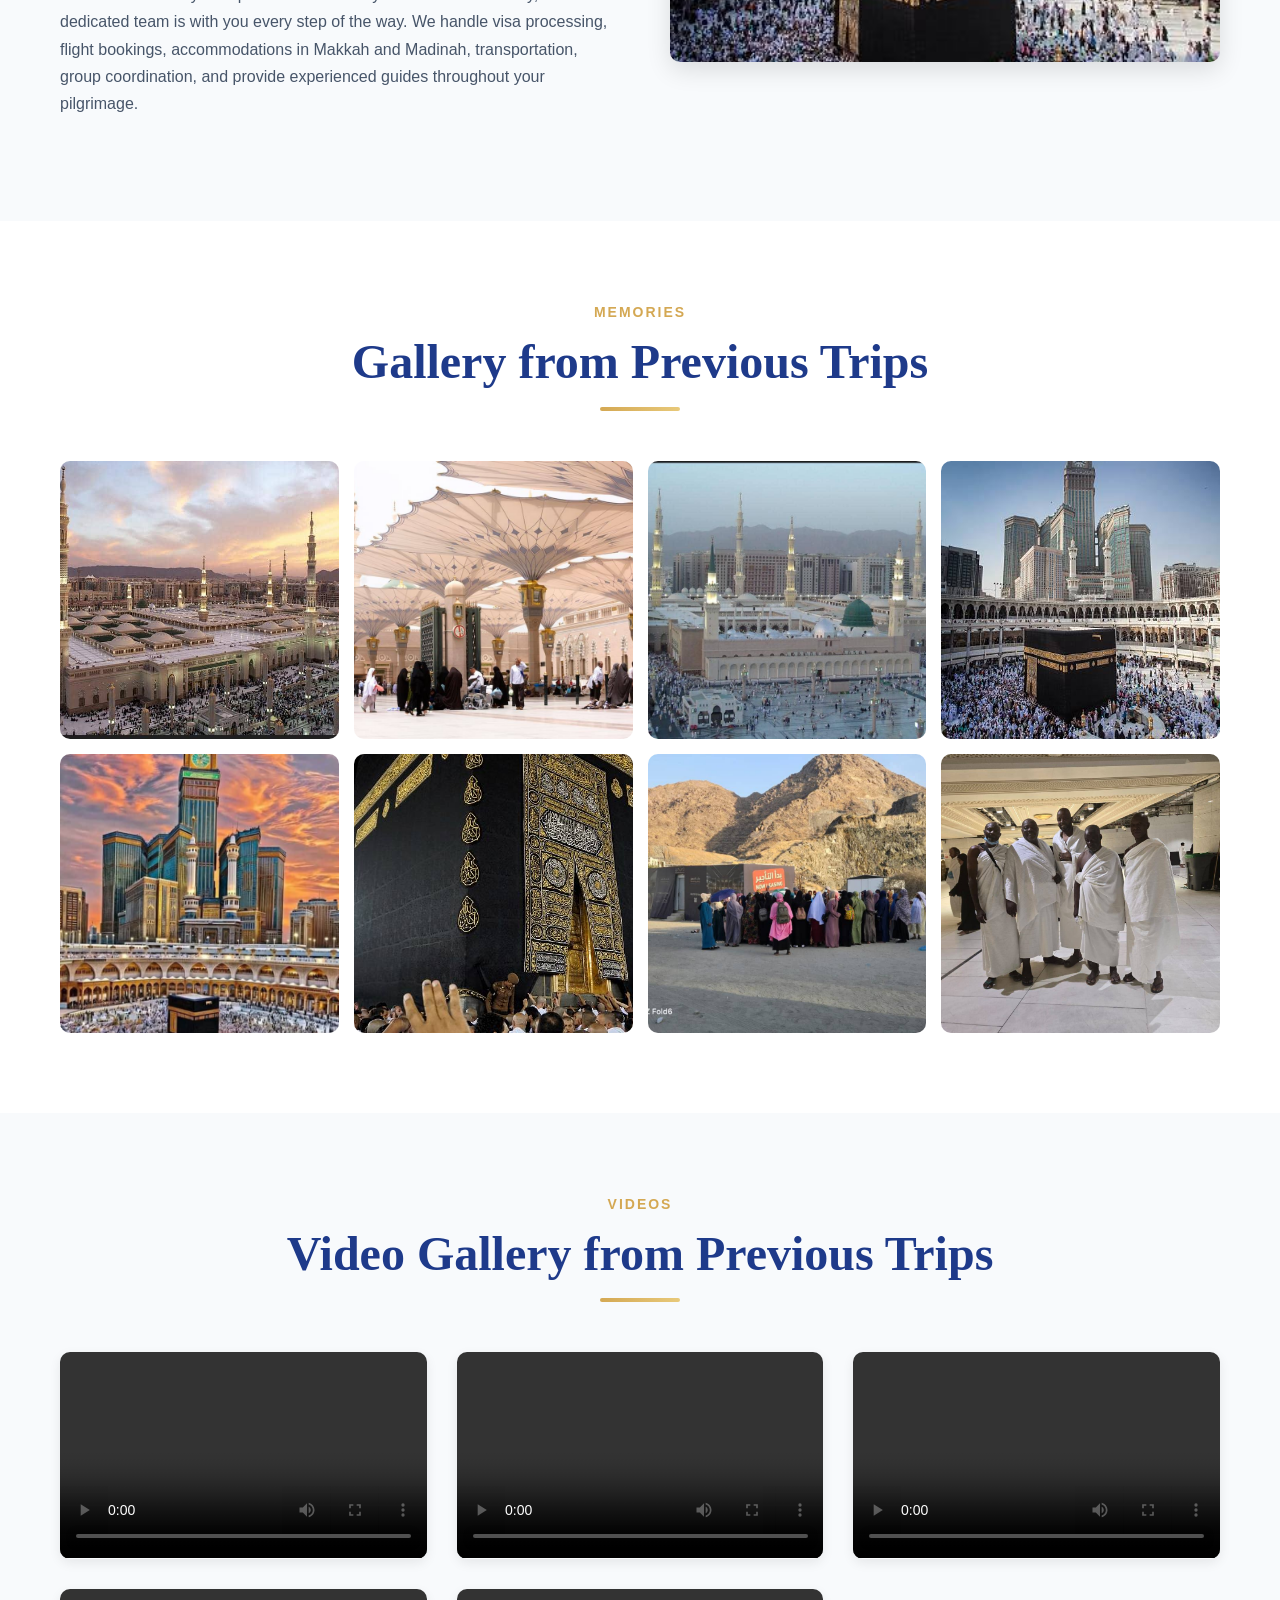
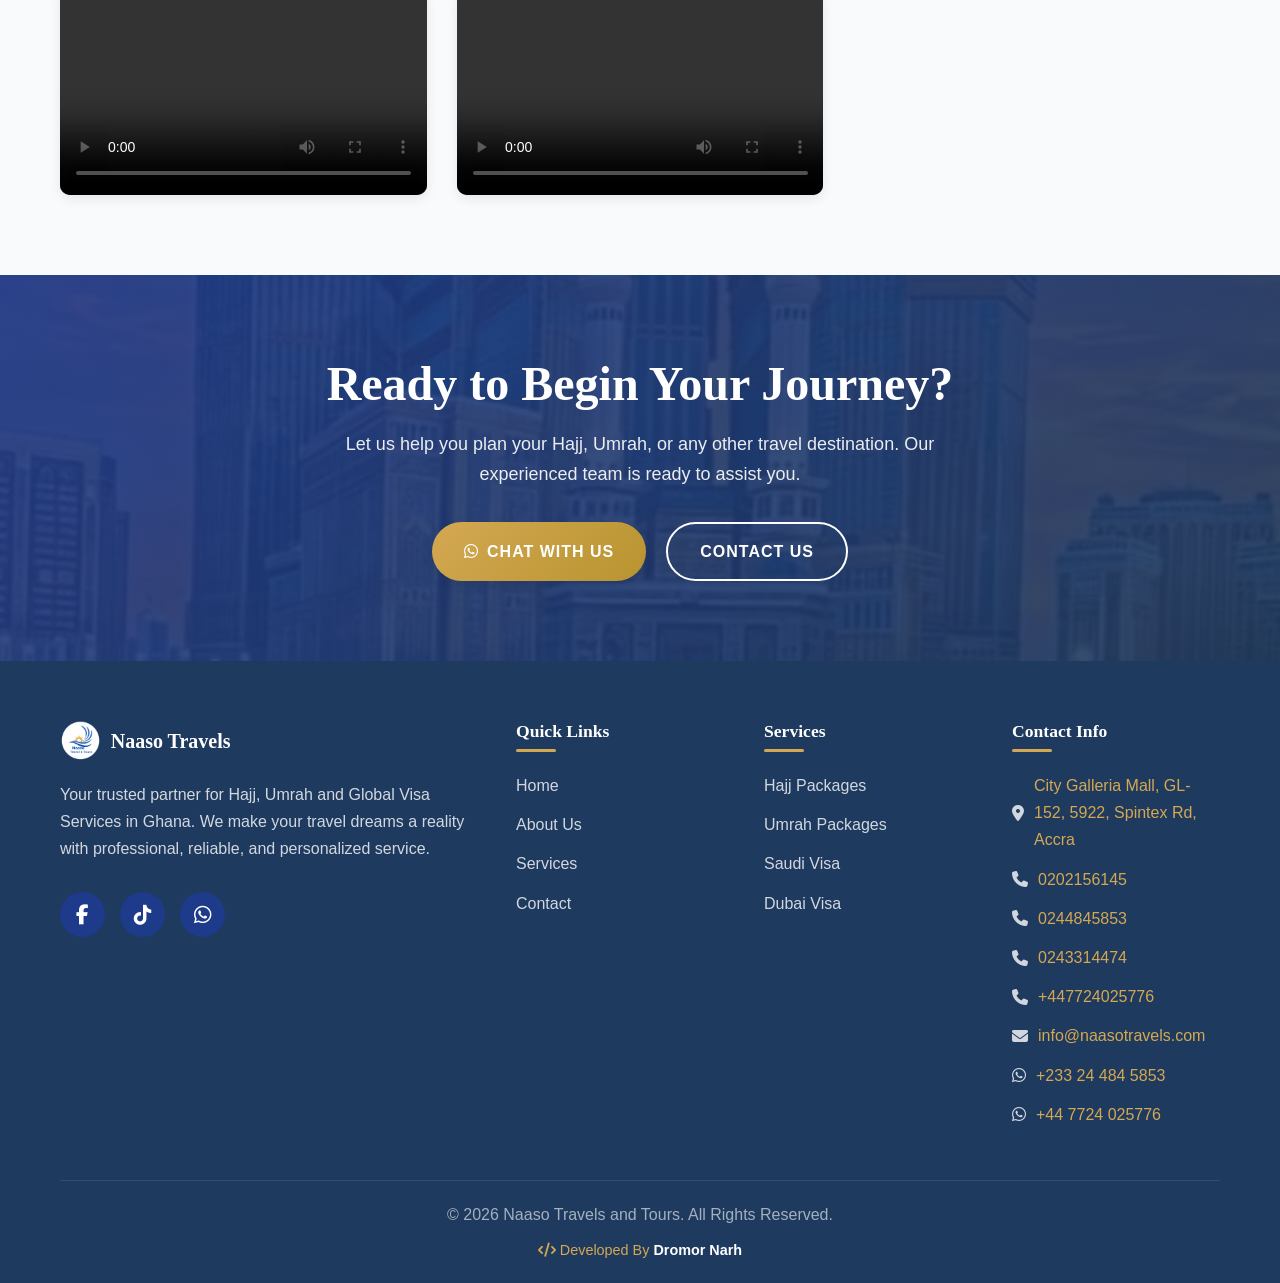
==== commit 44a53aa3: "Updated commits" ====
--- a/about.html
+++ b/about.html
@@ -9,7 +9,7 @@
     <meta name="robots" content="index, follow">
     
     <meta property="og:title" content="About Naaso Travels and Tours - Your Trusted Travel Partner">
-    <meta property="og:description" content="Learn about our 4+ years of experience in Hajj, Umrah and visa services in Ghana.">
+    <meta property="og:description" content="Learn about our 10+ years of experience in Hajj, Umrah and visa services — proudly serving Ghana and the United Kingdom.">
     <meta property="og:type" content="website">
     
     <title>About Us | Naaso Travels and Tours</title>
@@ -89,7 +89,7 @@
                         for pilgrims from Ghana and across West Africa.
                     </p>
                     <p>
-                        Over the past 4 years, we have grown from a small local agency to one of Ghana's 
+                        Over the past 10 years, we have grown from a small local agency to one of Ghana's 
                         most trusted names in pilgrimage travel. Our team of experienced professionals 
                         is dedicated to providing personalized service that addresses every aspect of your journey.
                     </p>
@@ -209,7 +209,7 @@
                     <p class="section-subtitle">Our Expertise</p>
                     <h2>Excellence in Hajj & Umrah Coordination</h2>
                     <p>
-                        With over 4 years of experience coordinating Hajj and Umrah pilgrimages, Naaso 
+                        With over 10 years of experience coordinating Hajj and Umrah pilgrimages, Naaso 
                         Travels has developed unmatched expertise in managing every aspect of the holy journey.
                     </p>
                     <p>
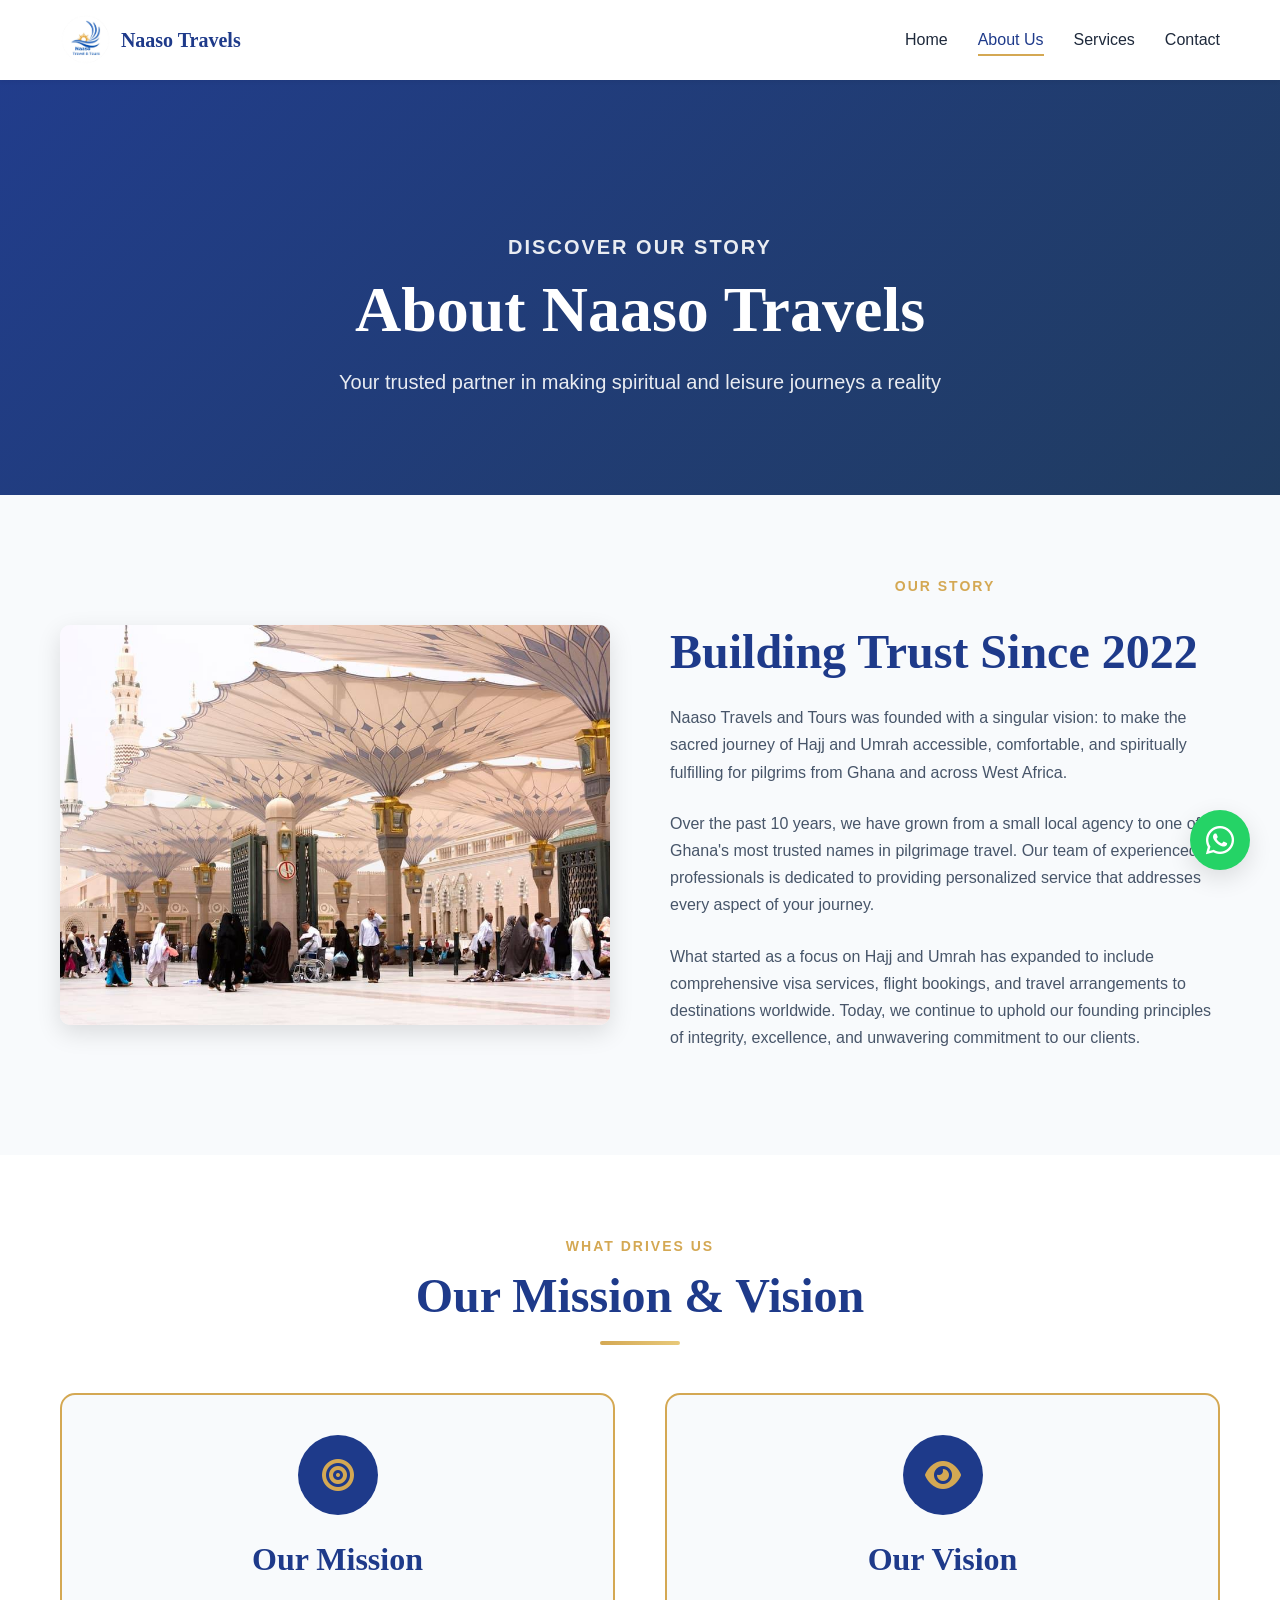
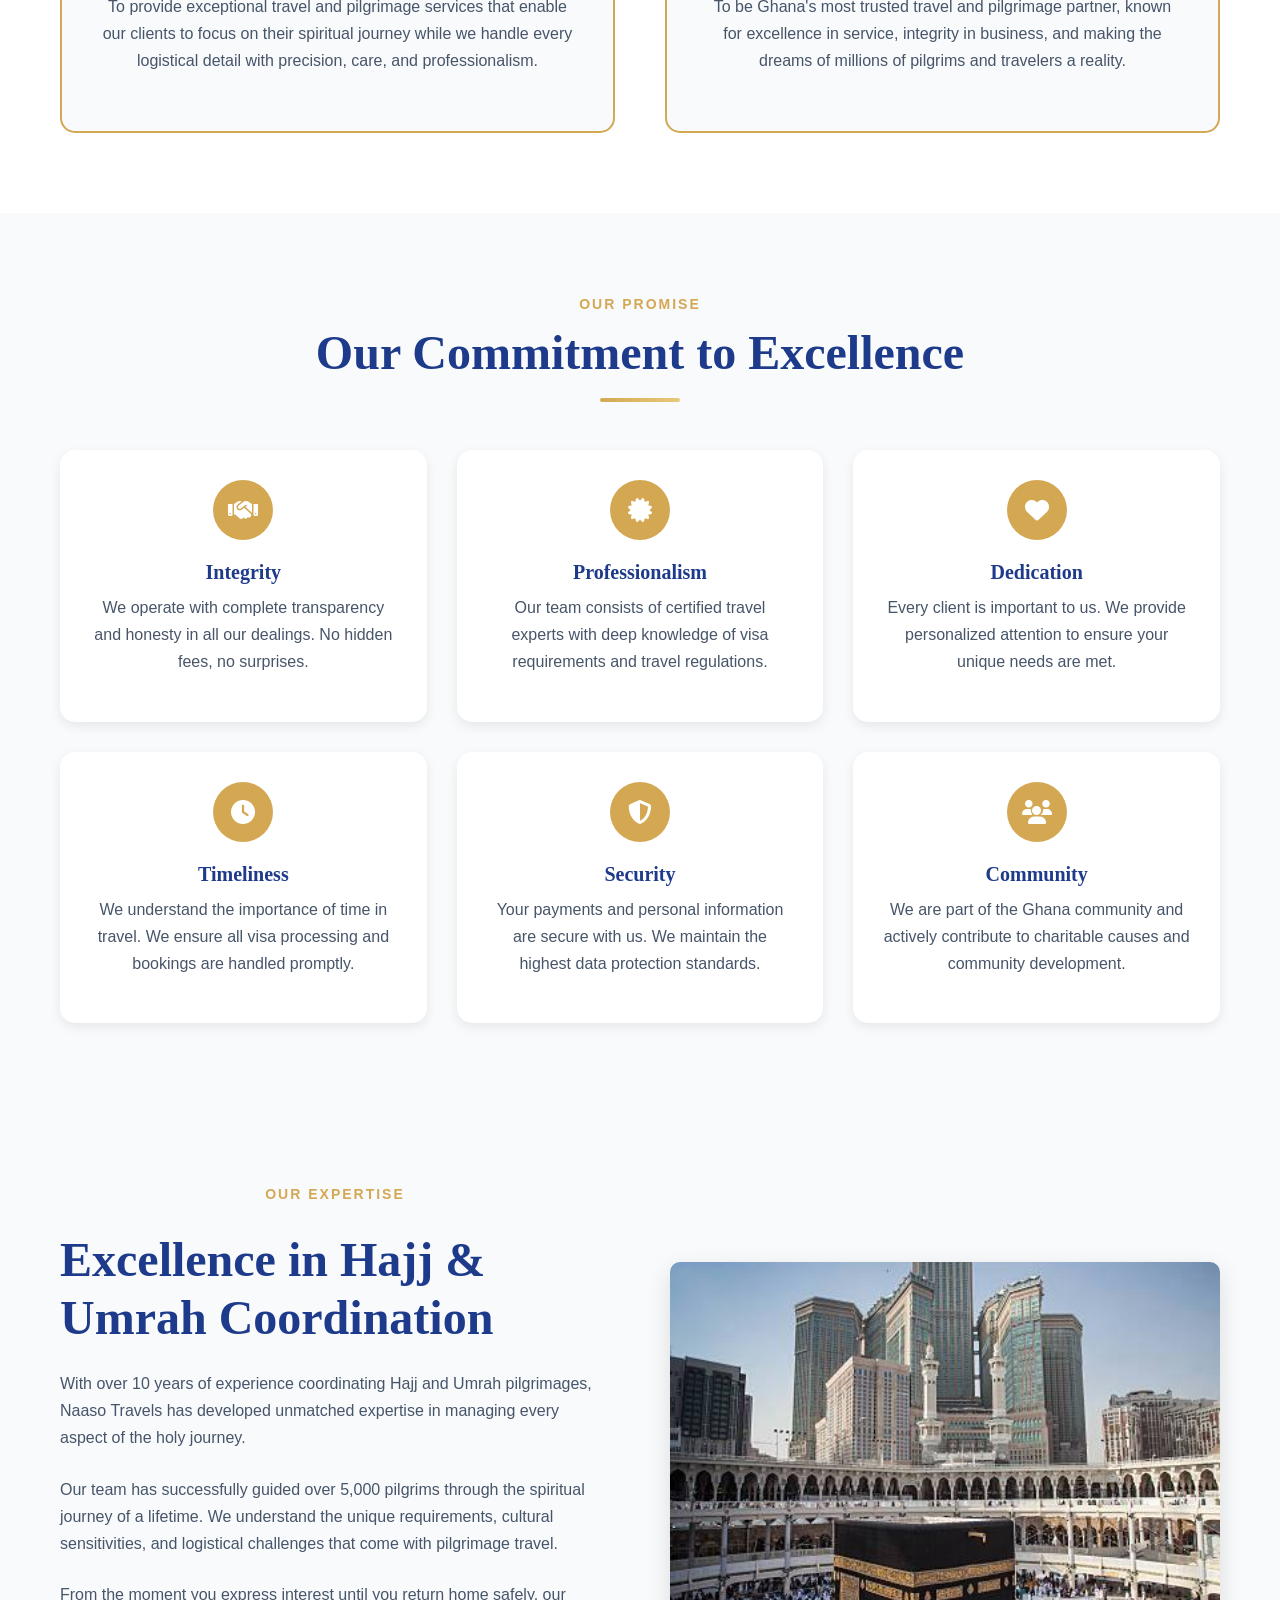
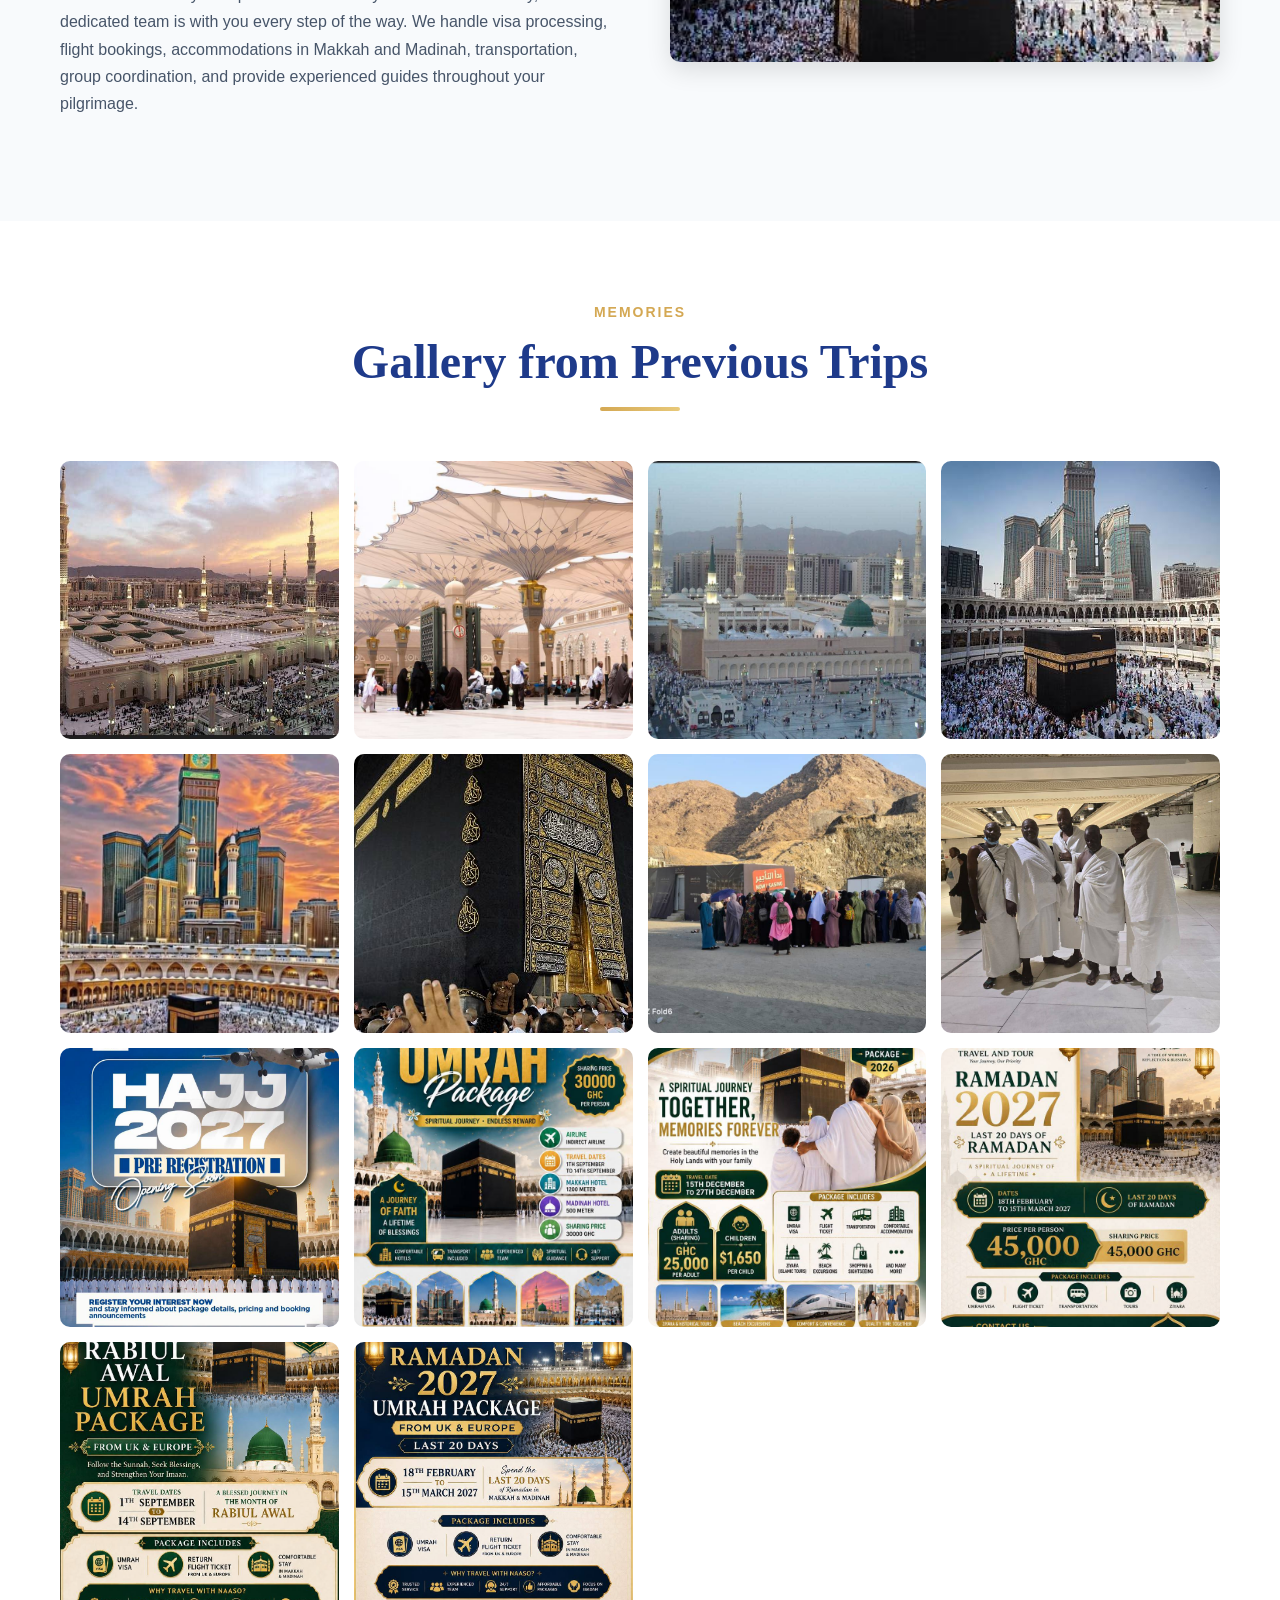
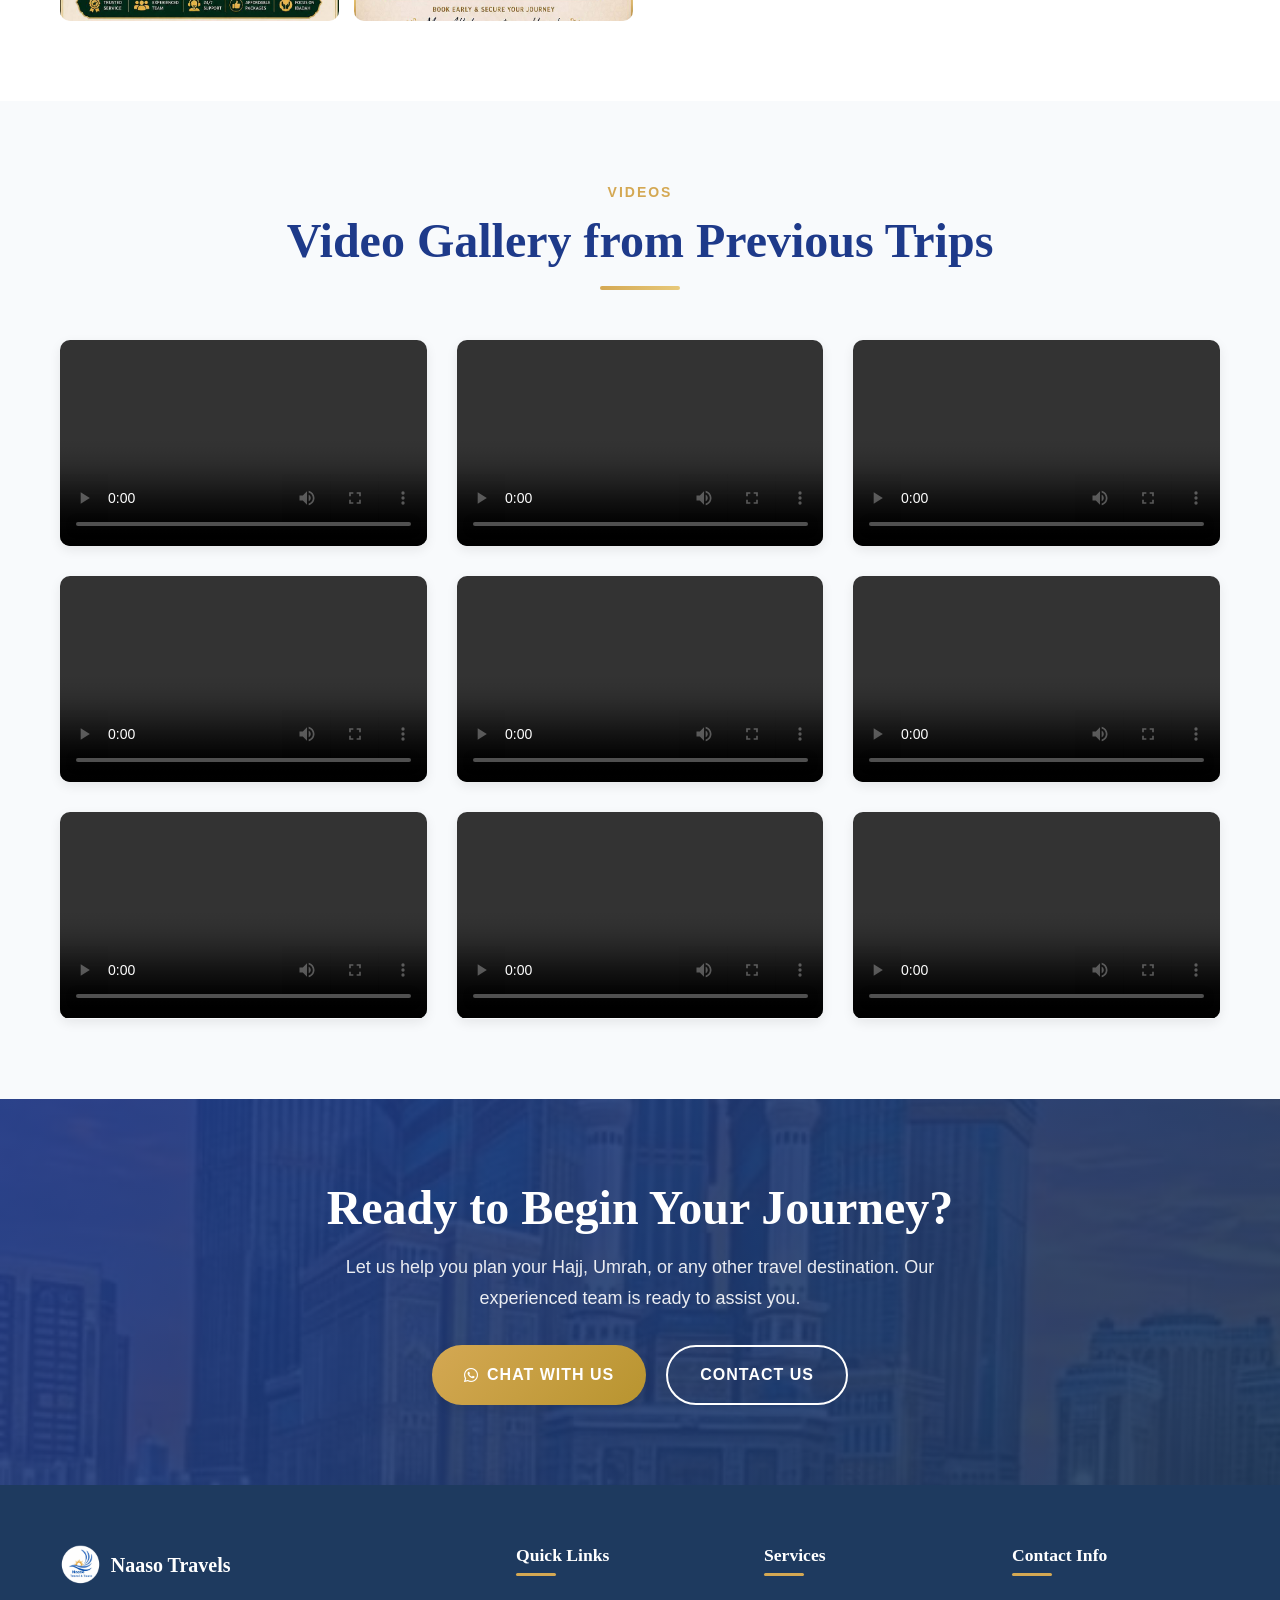
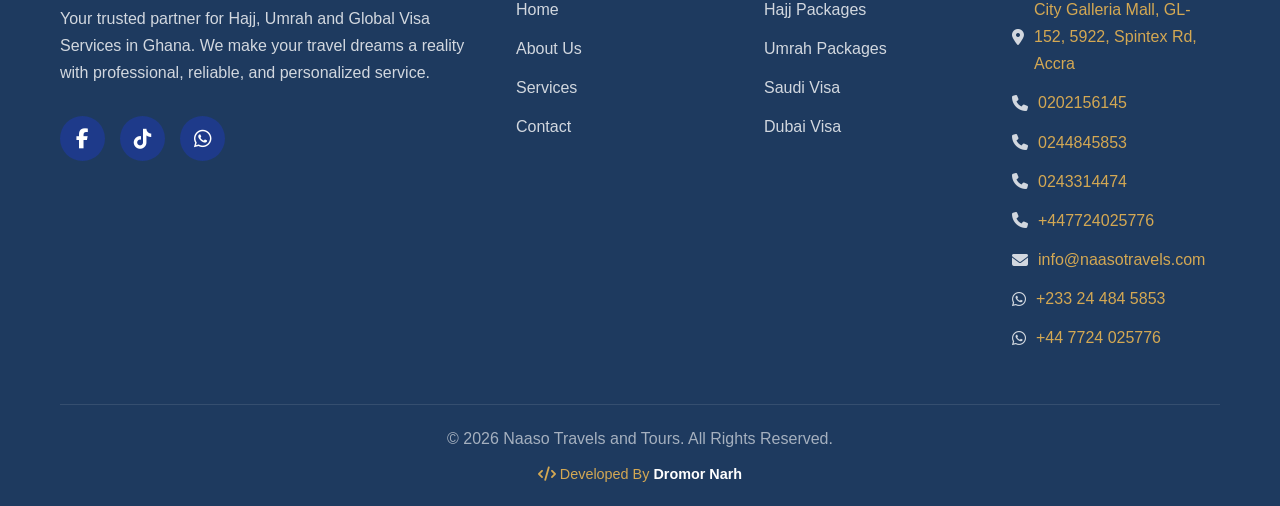
==== commit f35ba023: "New added commits" ====
--- a/about.html
+++ b/about.html
@@ -291,6 +291,43 @@
                         <span><i class="fas fa-camera"></i></span>
                     </div>
                 </div>
+                <!-- Flier Images -->
+                <div class="gallery-item fade-in">
+                    <img src="assets/naaso/naasoflier1.jpg" alt="Naaso Travels Offer 1" loading="lazy">
+                    <div class="gallery-overlay">
+                        <span><i class="fas fa-camera"></i></span>
+                    </div>
+                </div>
+                <div class="gallery-item fade-in">
+                    <img src="assets/naaso/naasoflier2.jpg" alt="Naaso Travels Offer 2" loading="lazy">
+                    <div class="gallery-overlay">
+                        <span><i class="fas fa-camera"></i></span>
+                    </div>
+                </div>
+                <div class="gallery-item fade-in">
+                    <img src="assets/naaso/naasoflier3.jpg" alt="Naaso Travels Offer 3" loading="lazy">
+                    <div class="gallery-overlay">
+                        <span><i class="fas fa-camera"></i></span>
+                    </div>
+                </div>
+                <div class="gallery-item fade-in">
+                    <img src="assets/naaso/naasoflier4.jpg" alt="Naaso Travels Offer 4" loading="lazy">
+                    <div class="gallery-overlay">
+                        <span><i class="fas fa-camera"></i></span>
+                    </div>
+                </div>
+                <div class="gallery-item fade-in">
+                    <img src="assets/naaso/naasouk1.jpg" alt="Naaso Travels UK Offer 1" loading="lazy">
+                    <div class="gallery-overlay">
+                        <span><i class="fas fa-camera"></i></span>
+                    </div>
+                </div>
+                <div class="gallery-item fade-in">
+                    <img src="assets/naaso/naasouk2.jpg" alt="Naaso Travels UK Offer 2" loading="lazy">
+                    <div class="gallery-overlay">
+                        <span><i class="fas fa-camera"></i></span>
+                    </div>
+                </div>
             </div>
         </div>
     </section>
@@ -330,6 +367,27 @@
                 <div class="video-item fade-in">
                     <video controls>
                         <source src="assets/naaso/womeninwhitevideo.MP4" type="video/mp4">
+                    </video>
+                </div>
+                <!-- New Videos -->
+                <div class="video-item fade-in">
+                    <video controls>
+                        <source src="assets/naaso/naasovid.MP4" type="video/mp4">
+                    </video>
+                </div>
+                <div class="video-item fade-in">
+                    <video controls>
+                        <source src="assets/naaso/naasovid2.MP4" type="video/mp4">
+                    </video>
+                </div>
+                <div class="video-item fade-in">
+                    <video controls>
+                        <source src="assets/naaso/naasovid3.MP4" type="video/mp4">
+                    </video>
+                </div>
+                <div class="video-item fade-in">
+                    <video controls>
+                        <source src="assets/naaso/naasovid4.MP4" type="video/mp4">
                     </video>
                 </div>
             </div>
--- a/css/style.css
+++ b/css/style.css
@@ -1644,3 +1644,25 @@
         right: 20px;
     }
 }
+
+/* ===== FLIER POPUP ANIMATION ===== */
+@keyframes flierPop {
+  0%   { opacity: 0; transform: scale(0.85); }
+  100% { opacity: 1; transform: scale(1); }
+}
+
+#flier-overlay {
+  backdrop-filter: blur(4px);
+  -webkit-backdrop-filter: blur(4px);
+}
+
+#flier-close-btn:hover {
+  background: rgba(212, 168, 83, 0.9) !important;
+  color: #1e3a8a !important;
+}
+
+@media (max-width: 560px) {
+  #flier-modal {
+    max-width: 95vw !important;
+  }
+}
